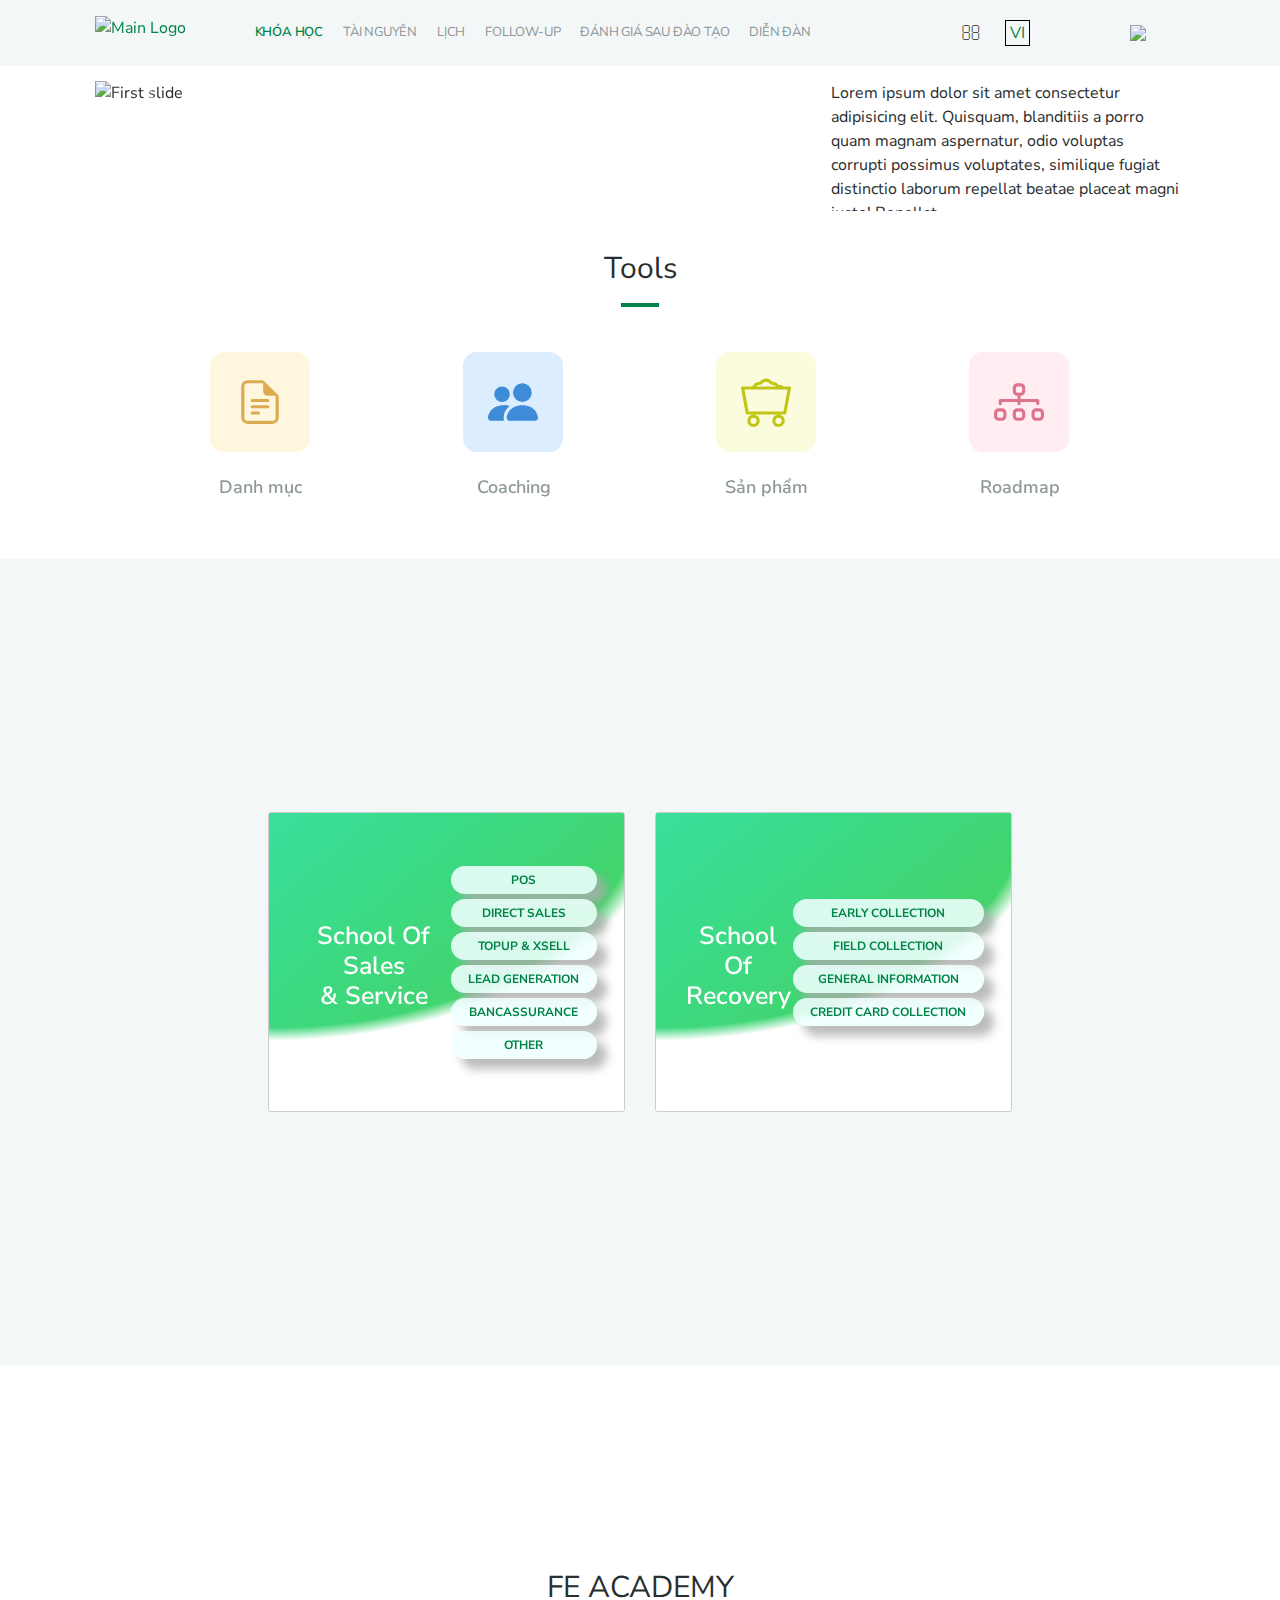
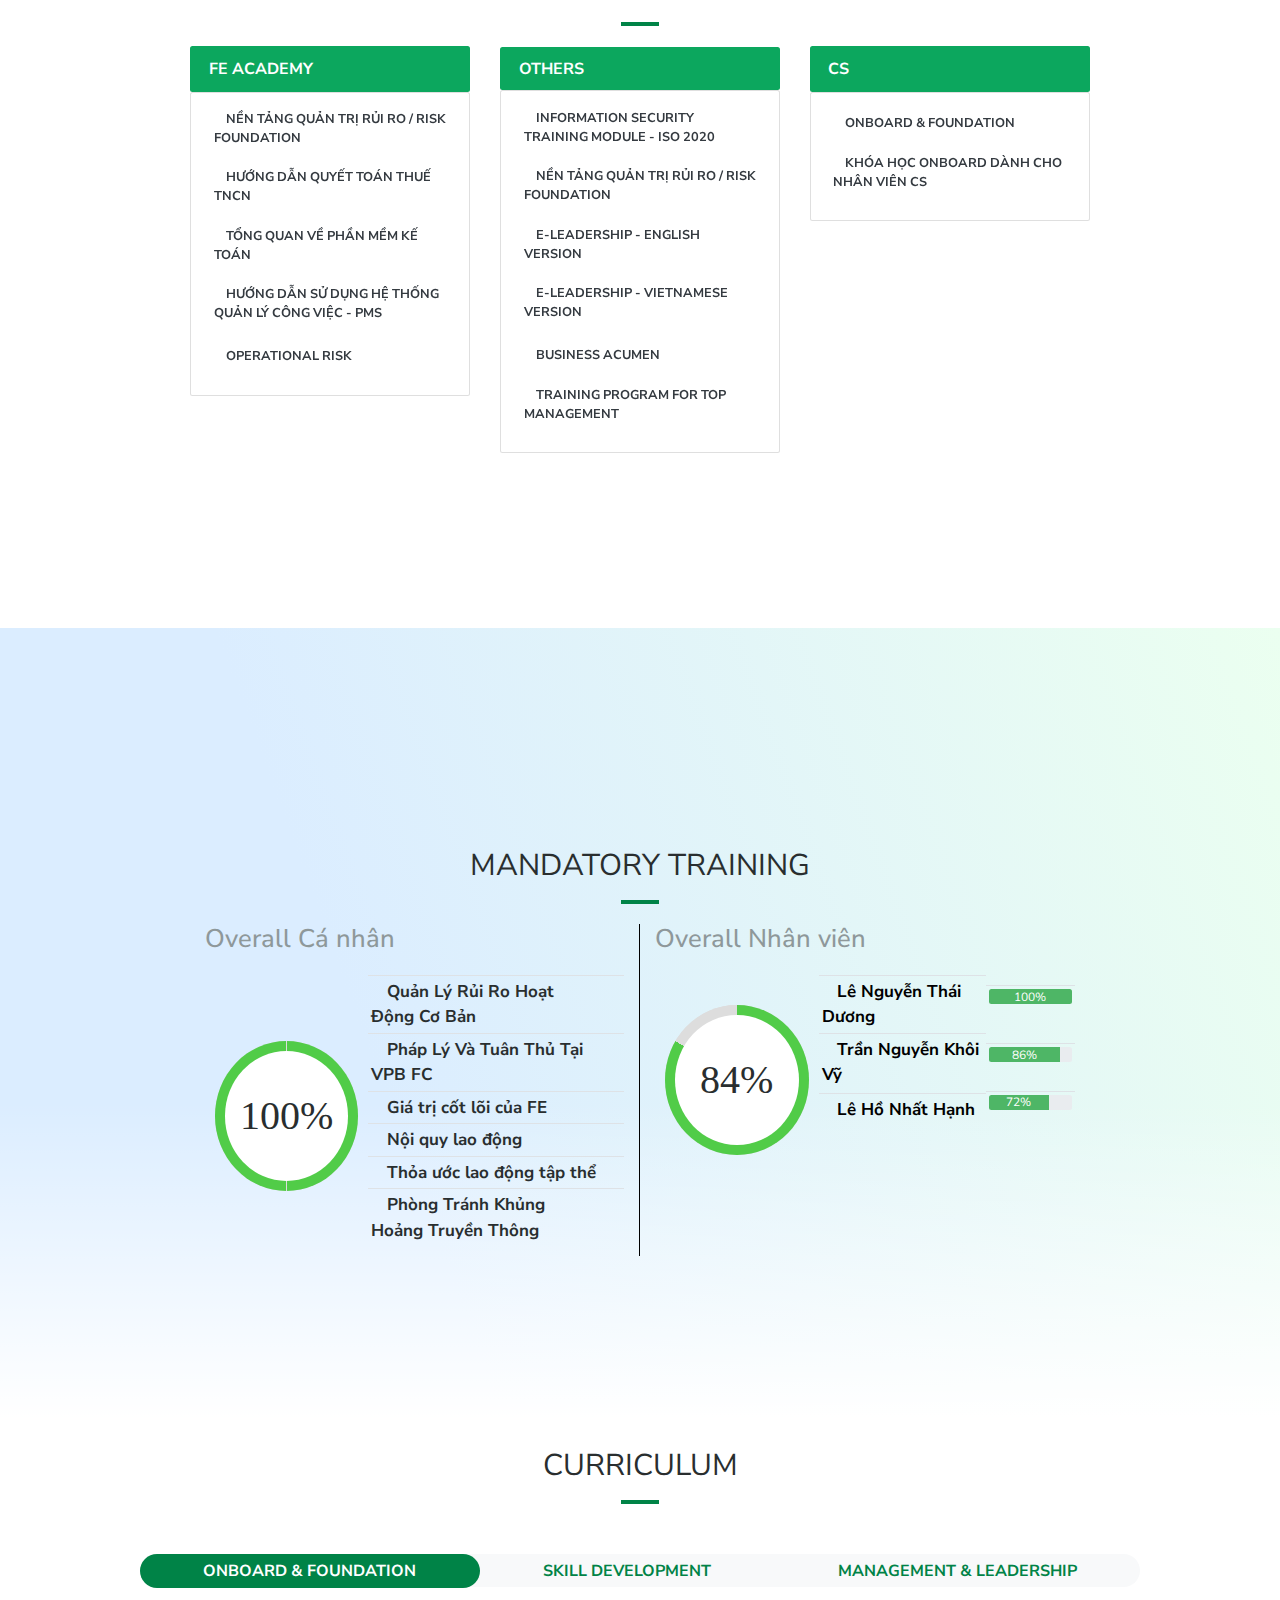
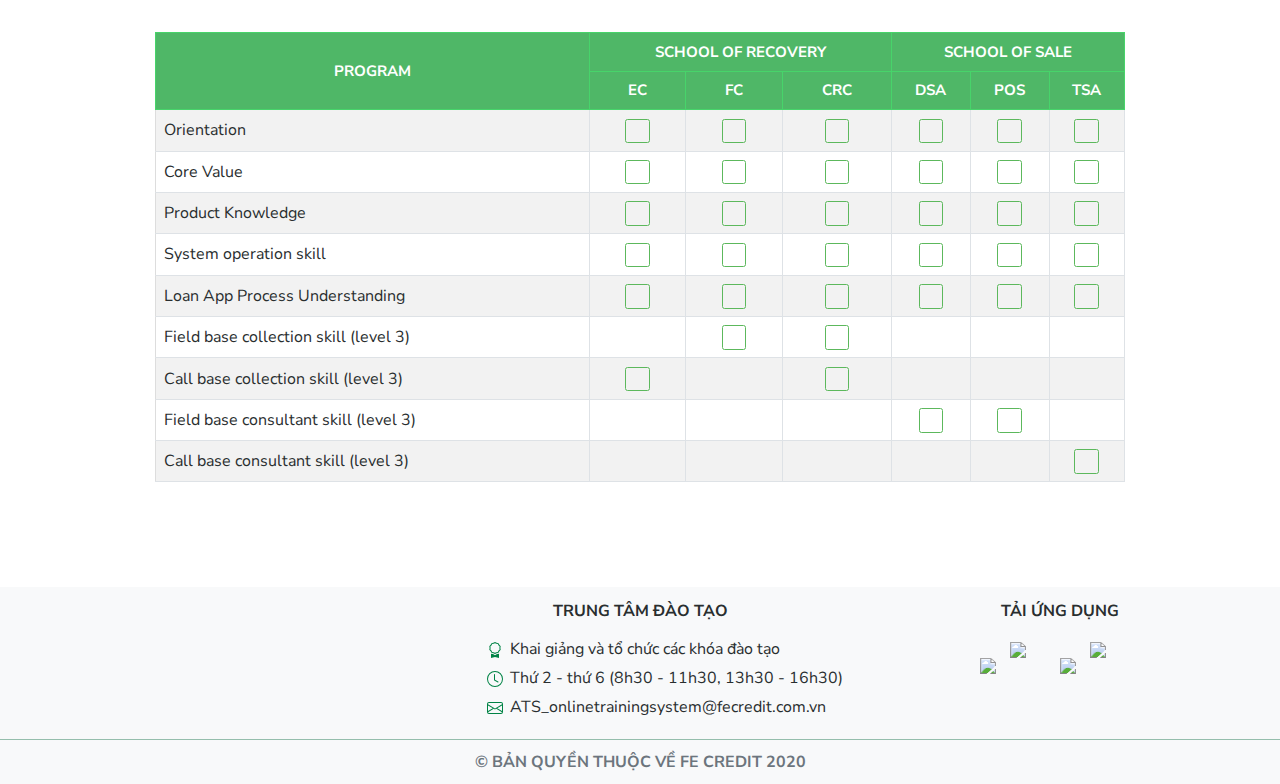
==== assets/version-two/index.html @ 11557d7a "add layout new" ====
<!DOCTYPE html>
<html lang="en">

<head>
    <meta charset="UTF-8">
    <meta name="viewport" content="width=device-width, initial-scale=1.0">
    <title>FE ATS</title>
    <!-- Bootstrap -->
    <link rel="stylesheet" href="https://stackpath.bootstrapcdn.com/bootstrap/4.5.2/css/bootstrap.min.css"
        integrity="sha384-JcKb8q3iqJ61gNV9KGb8thSsNjpSL0n8PARn9HuZOnIxN0hoP+VmmDGMN5t9UJ0Z" crossorigin="anonymous">
    <!-- Style CSS -->
    <link rel="stylesheet" href="./assets/style/all.min.css">
    <link rel="stylesheet" href="./assets/style/header.css">
    <link rel="stylesheet" href="./assets/style/slider.css">
    <link rel="stylesheet" href="./assets/style/tools.css">
    <link rel="stylesheet" href="./assets/style/school-of-sale-recovery.css">
    <link rel="stylesheet" href="./assets/style/fe-academy.css">
    <link rel="stylesheet" href="./assets/style/progress-chart.css">
    <link rel="stylesheet" href="./assets/style/mandatory.css">
    <link rel="stylesheet" href="./assets/style/curriculum.css">
    <link rel="stylesheet" href="./assets/style/footer.css">

    <link rel="stylesheet" href="./assets/style/hover-min.css">
    <style>
        @import url('https://fonts.googleapis.com/css2?family=Nunito+Sans&display=swap');
    </style>
</head>

<body>
    <!-- ↓ BLOCK HEADER ↓ -->
    <div class="header sticked">
        <div class="container">
            <!-- Logo -->
            <a href="#" class="header-logo main-logo">
                <img src="https://training.fecredit.com.vn/theme/image.php/atstwo/theme/1596021171/logo-vn"
                    alt="Main Logo">
            </a>
            <!-- Menu -->
            <ul class="header-menu navbar-primary" animation-type="fadeInUp" style="display: flex;">
                <li class="has-mega-menu">
                    <a class="active navbar-item" href="#">Khóa học</a>
                    <ul class="mega-menu list-unstyled" id="mege-sub-positon-one">
                        <li class="nav-item">
                            <a class="button-link " href="#">School of Sale</a>
                            <ul class="sub-menu">
                                <li><a class="button-link " href="#">POS</a></li>
                                <li><a class="button-link " href="#">DAS</a></li>
                                <li><a class="button-link " href="#">TSA</a></li>
                                <li><a class="button-link " href="#">3rd party</a></li>
                                <li><a class="button-link " href="#">other</a></li>
                            </ul>
                        </li>
                        <li class="nav-item">
                            <a class="button-link " href="#">School of Recovery</a>

                            <ul class="sub-menu">
                                <li><a class="button-link " href="#">early collection</a></li>
                                <li><a class="button-link " href="#">field collection</a></li>
                                <li><a class="button-link " href="#">creadot card collection</a></li>
                                <li><a class="button-link " href="#">late call collection</a></li>
                            </ul>
                        </li>
                        <li class="nav-item">
                            <a class="button-link " href="#">fe academy</a>

                            <ul class="sub-menu">
                                <li><a class="button-link " href="#">cs</a></li>
                            </ul>
                        </li>
                        <li class="nav-item">
                            <a class="button-link " href="#">Đào tạo bắt buộc</a>

                            <ul class="sub-menu">
                                <li><a class="button-link " href="#">chương trình hội nhập</a></li>
                                <li><a class="button-link " href="#">giá trị cốt lỗi</a></li>
                                <li><a class="button-link " href="#">risk</a></li>
                                <li><a class="button-link " href="#">legal</a></li>
                                <li><a class="button-link " href="#">đào tạo về nhận thức an toàn bảo mật thông tin</a>
                                </li>
                            </ul>
                        </li>
                        <li class="nav-item">
                            <a class="button-link " href="#">nhân sự</a>

                            <ul class="sub-menu">
                                <li><a class="button-link " href="#">PMS Tool</a></li>
                                <li><a class="button-link " href="#">hướng dẫn quyết toán thuế TNCN</a></li>
                            </ul>
                        </li>
                        <li class="nav-item"><a class="button-link " href="#">business acumen</a></li>
                        <li class="nav-item"><a class="button-link " href="#">trưởng văn phòng đại diện</a>
                        </li>

                    </ul>
                </li>
                <li class="has-mega-menu">
                    <a class="navbar-item" href="#">Tài nguyên</a>
                    <ul class="mega-menu" id="mege-sub-positon-two">
                        <li>fsdfsdf</li>
                        <li>dsahgfhfd</li>
                    </ul>
                </li>
                <li class="has-mega-menu">
                    <a class="navbar-item" href="#">Lịch</a>
                    <ul class="mega-menu" id="mege-sub-positon-three">
                        <li>fsdfsdf</li>
                        <li>dsahgfhfd</li>
                    </ul>
                </li>
                <li class="has-mega-menu">
                    <a class="navbar-item" href="#">Follow-up</a>
                    <ul class="mega-menu" id="mege-sub-positon-four">
                        <li>fsdfsdf</li>
                        <li>dsahgfhfd</li>
                    </ul>
                </li>
                <li class="has-mega-menu">
                    <a class="navbar-item" href="#">Đánh giá sau đào tạo</a>
                    <ul class="mega-menu" id="mege-sub-positon-five">
                        <li>fsdfsdf</li>
                        <li>dsahgfhfd</li>
                    </ul>
                </li>
                <li class="has-mega-menu">
                    <a class="navbar-item" href="#">Diễn đàn</a>
                    <ul class="mega-menu" id="mege-sub-positon-six">
                        <li>fsdfsdf</li>
                        <li>dsahgfhfd</li>
                    </ul>
                </li>
            </ul>
            <!-- Functions right -->
            <div class="header-function">
                <ul class="navbar-sticky">
                    <li class="dropdown">
                        <a href="#" class="dropbtn">
                            <!-- <i class="fad fa-bell"></i> -->
                            <i class="fal fa-bell icon-func"></i>
                        </a>
                        <div class="dropdown-content">
                            <a href="#">Link 1</a>
                            <a href="#">Link 2</a>
                            <a href="#">Link 3</a>
                        </div>
                    </li>
                    <li class="dropdown">
                        <a href="#" class="dropbtn">
                            <!-- <i class="fad fa-search"></i> -->
                            <i class="fal fa-search icon-func"></i>
                        </a>
                        <div class="dropdown-content">
                            <a href="#">Link 1</a>
                            <a href="#">Link 2</a>
                            <a href="#">Link 3</a>
                        </div>
                    </li>
                    <li>
                        <a href="#">
                            <!-- <i class="fad fa-globe-europe"></i> -->
                            <!-- <i class="fal fa-globe-europe icon-func"></i> -->
                            <div class="lang"><span>VI</span></div>
                        </a>
                    </li>
                    <li class="dropdown">
                        <a href="#" class="dropbtn">
                            <!-- <i class="fad fa-user-alt"></i> -->
                            <i class="fal fa-user icon-func"></i>
                        </a>
                        <div class="dropdown-content">
                            <a href="#">Link 1</a>
                            <a href="#">Link 2</a>
                            <a href="#">Link 3</a>
                        </div>
                    </li>
                </ul>
            </div>
            <!-- Logo TC -->
            <img id="logo-tc" src="https://training.fecredit.com.vn/theme/image.php/atstwo/theme/1596021171/logoTC_100"
                style="width:70px">
        </div>
    </div>
    <!-- ↑ BLOCK HEADER ↑ -->

    <!-- ↓ BLOCK SLIDER ↓ -->
    <section class="slider">
        <div class="container">
            <div class="nav-tab slider--tab slider--menu-collapse">
                <div class="nav-tab__content slider-tab-content">
                    <!-- Tab list-->
                    <div class="tab-pane animated active fadeInUp">
                        <div class="row">
                            <div class="col-lg-8 slider-wrap__left">
                                <div id="carouselExampleIndicators" class="carousel slide" data-ride="carousel">
                                    <!-- <ol class="carousel-indicators">
                                        <li data-target="#carouselExampleIndicators" data-slide-to="0" class="active">
                                        </li>
                                        <li data-target="#carouselExampleIndicators" data-slide-to="1"></li>
                                        <li data-target="#carouselExampleIndicators" data-slide-to="2"></li>
                                    </ol> -->
                                    <div class="carousel-inner">
                                        <div class="carousel-item active">
                                            <img class="d-block w-100"
                                                src="https://training.fecredit.com.vn/pluginfile.php/1/theme_atstwo/slide9image/1596021171/9-orientation.png"
                                                alt="First slide">
                                        </div>
                                        <div class="carousel-item">
                                            <img class="d-block w-100"
                                                src="https://training.fecredit.com.vn/pluginfile.php/1/theme_atstwo/slide7image/1596021171/Training-Catalog.jpg"
                                                alt="Second slide">
                                        </div>
                                        <div class="carousel-item">
                                            <img class="d-block w-100"
                                                src="https://training.fecredit.com.vn/pluginfile.php/1/theme_atstwo/slide1image/1596021171/Mandatory-Training.jpg"
                                                alt="Third slide">
                                        </div>
                                    </div>
                                    <a class="carousel-control-prev" href="#carouselExampleIndicators" role="button"
                                        data-slide="prev">
                                        <span class="carousel-control-prev-icon" aria-hidden="true"></span>
                                        <span class="sr-only">Previous</span>
                                    </a>
                                    <a class="carousel-control-next" href="#carouselExampleIndicators" role="button"
                                        data-slide="next">
                                        <span class="carousel-control-next-icon" aria-hidden="true"></span>
                                        <span class="sr-only">Next</span>
                                    </a>
                                </div>
                            </div>

                            <div class="col-lg-4 timeline-wrap__right">
                                <div class="timeline-wrap__right_content" id="scroll">
                                    <!-- Right timeline-->
                                    <p>Lorem ipsum dolor sit amet consectetur adipisicing elit. Quisquam, blanditiis a
                                        porro quam magnam aspernatur, odio voluptas corrupti possimus voluptates,
                                        similique fugiat distinctio laborum repellat beatae placeat magni iusto!
                                        Repellat.</p>
                                </div>
                            </div>
                        </div>
                    </div>
                </div>
            </div>
        </div>
    </section>
    <!-- ↑ BLOCK SLIDER ↑ -->

    <!-- ↓ BLOCK TOOLS ↓ -->
    <section class="tools">
        <div class="container">
            <div class="section-title">
                <h2>Tools</h2>
            </div>
            <div class="tools__content slick-initialized slick-slider">
                <div class="slick-track" style="opacity: 1; width: 100%; transform: translate3d(0px, 0px, 0px);">
                    <div class="slick-slide slick-current slick-active" data-slick-index="0" aria-hidden="false"
                        style="width: 138px;">
                        <div>
                            <div class="tools__content__option" style="width: 100%; display: inline-block;">
                                <a class="tools__content__option__item -light-brown" href="#" tabindex="0">
                                    <div id="catalog">
                                        <!-- <img class="lazy loaded"
                                            src="https://www.vpbank.com.vn/-/media/vpbank-latest/1retail/service-icon/retail-icon-2.png"
                                            width="100px" height="100px" data-was-processed="true"> -->

                                        <svg width="50px" height="50px" viewBox="0 0 16 16"
                                            class="bi bi-file-earmark-text" fill="#cb850cab"
                                            xmlns="http://www.w3.org/2000/svg">
                                            <path
                                                d="M4 1h5v1H4a1 1 0 0 0-1 1v10a1 1 0 0 0 1 1h8a1 1 0 0 0 1-1V6h1v7a2 2 0 0 1-2 2H4a2 2 0 0 1-2-2V3a2 2 0 0 1 2-2z" />
                                            <path d="M9 4.5V1l5 5h-3.5A1.5 1.5 0 0 1 9 4.5z" />
                                            <path fill-rule="evenodd"
                                                d="M5 11.5a.5.5 0 0 1 .5-.5h2a.5.5 0 0 1 0 1h-2a.5.5 0 0 1-.5-.5zm0-2a.5.5 0 0 1 .5-.5h5a.5.5 0 0 1 0 1h-5a.5.5 0 0 1-.5-.5zm0-2a.5.5 0 0 1 .5-.5h5a.5.5 0 0 1 0 1h-5a.5.5 0 0 1-.5-.5z" />
                                        </svg>
                                    </div>
                                    <h5>Danh mục</h5>
                                </a>
                            </div>
                        </div>
                    </div>

                    <div class="slick-slide slick-current slick-active" data-slick-index="0" aria-hidden="false"
                        style="width: 138px;">
                        <div>
                            <div class="tools__content__option" style="width: 100%; display: inline-block;">
                                <a class="tools__content__option__item -light-brown" href="#" tabindex="0">
                                    <div id="coaching">
                                        <!-- <img class="lazy loaded"
                                            src="https://www.vpbank.com.vn/-/media/vpbank-latest/1retail/service-icon/retail-icon-3.png"
                                            width="100px" height="100px" data-was-processed="true"> -->
                                        <svg width="50px" height="50px" viewBox="0 0 16 16" class="bi bi-people-fill"
                                            fill="#3e8bd7" xmlns="http://www.w3.org/2000/svg">
                                            <path fill-rule="evenodd"
                                                d="M7 14s-1 0-1-1 1-4 5-4 5 3 5 4-1 1-1 1H7zm4-6a3 3 0 1 0 0-6 3 3 0 0 0 0 6zm-5.784 6A2.238 2.238 0 0 1 5 13c0-1.355.68-2.75 1.936-3.72A6.325 6.325 0 0 0 5 9c-4 0-5 3-5 4s1 1 1 1h4.216zM4.5 8a2.5 2.5 0 1 0 0-5 2.5 2.5 0 0 0 0 5z" />
                                        </svg>
                                    </div>
                                    <h5>Coaching</h5>
                                </a>
                            </div>
                        </div>
                    </div>

                    <div class="slick-slide slick-current slick-active" data-slick-index="0" aria-hidden="false"
                        style="width: 138px;">
                        <div>
                            <div class="tools__content__option" style="width: 100%; display: inline-block;">
                                <a class="tools__content__option__item -light-brown" href="#" tabindex="0">
                                    <div id="product">
                                        <!-- <img class="lazy loaded"
                                            src="https://www.vpbank.com.vn/-/media/vpbank-latest/1retail/service-icon/retail-icon-4.png"
                                            width="100px" height="100px" data-was-processed="true"> -->
                                        <svg width="50px" height="50px" viewBox="0 0 16 16"
                                            class="bi bi-minecart-loaded" fill="#bfc614"
                                            xmlns="http://www.w3.org/2000/svg">
                                            <path fill-rule="evenodd"
                                                d="M4 15a1 1 0 1 0 0-2 1 1 0 0 0 0 2zm0 1a2 2 0 1 0 0-4 2 2 0 0 0 0 4zm8-1a1 1 0 1 0 0-2 1 1 0 0 0 0 2zm0 1a2 2 0 1 0 0-4 2 2 0 0 0 0 4zM.115 3.18A.5.5 0 0 1 .5 3h15a.5.5 0 0 1 .491.592l-1.5 8A.5.5 0 0 1 14 12H2a.5.5 0 0 1-.491-.408l-1.5-8a.5.5 0 0 1 .106-.411zm.987.82l1.313 7h11.17l1.313-7H1.102z" />
                                            <path fill-rule="evenodd"
                                                d="M6 1.5a2.498 2.498 0 0 1 4 0c.818 0 1.545.394 2 1 .67 0 1.28.265 1.729.694l-.692.722A1.493 1.493 0 0 0 12 3.5c-.314 0-.611-.15-.8-.4-.274-.365-.71-.6-1.2-.6-.314 0-.611-.15-.8-.4a1.497 1.497 0 0 0-2.4 0c-.189.25-.486.4-.8.4-.507 0-.955.251-1.228.638a2.65 2.65 0 0 1-.634.634 1.511 1.511 0 0 0-.263.236l-.75-.662a2.5 2.5 0 0 1 .437-.391 1.63 1.63 0 0 0 .393-.393A2.498 2.498 0 0 1 6 1.5z" />
                                        </svg>
                                    </div>
                                    <h5>Sản phẩm</h5>
                                </a>
                            </div>
                        </div>
                    </div>

                    <div class="slick-slide slick-current slick-active" data-slick-index="0" aria-hidden="false"
                        style="width: 138px;">
                        <div>
                            <div class="tools__content__option" style="width: 100%; display: inline-block;">
                                <a class="tools__content__option__item -light-brown" href="#" tabindex="0">
                                    <div id="roadmap">
                                        <!-- <img class="lazy loaded"
                                            src="https://www.vpbank.com.vn/-/media/vpbank-latest/1retail/service-icon/retail-icon-5.png"
                                            width="100px" height="100px" data-was-processed="true"> -->
                                        <svg width="50px" height="50px" viewBox="0 0 16 16" class="bi bi-diagram-3"
                                            fill="#dd748b" xmlns="http://www.w3.org/2000/svg">
                                            <path fill-rule="evenodd"
                                                d="M0 11.5A1.5 1.5 0 0 1 1.5 10h1A1.5 1.5 0 0 1 4 11.5v1A1.5 1.5 0 0 1 2.5 14h-1A1.5 1.5 0 0 1 0 12.5v-1zm1.5-.5a.5.5 0 0 0-.5.5v1a.5.5 0 0 0 .5.5h1a.5.5 0 0 0 .5-.5v-1a.5.5 0 0 0-.5-.5h-1zm4.5.5A1.5 1.5 0 0 1 7.5 10h1a1.5 1.5 0 0 1 1.5 1.5v1A1.5 1.5 0 0 1 8.5 14h-1A1.5 1.5 0 0 1 6 12.5v-1zm1.5-.5a.5.5 0 0 0-.5.5v1a.5.5 0 0 0 .5.5h1a.5.5 0 0 0 .5-.5v-1a.5.5 0 0 0-.5-.5h-1zm4.5.5a1.5 1.5 0 0 1 1.5-1.5h1a1.5 1.5 0 0 1 1.5 1.5v1a1.5 1.5 0 0 1-1.5 1.5h-1a1.5 1.5 0 0 1-1.5-1.5v-1zm1.5-.5a.5.5 0 0 0-.5.5v1a.5.5 0 0 0 .5.5h1a.5.5 0 0 0 .5-.5v-1a.5.5 0 0 0-.5-.5h-1zM6 3.5A1.5 1.5 0 0 1 7.5 2h1A1.5 1.5 0 0 1 10 3.5v1A1.5 1.5 0 0 1 8.5 6h-1A1.5 1.5 0 0 1 6 4.5v-1zM7.5 3a.5.5 0 0 0-.5.5v1a.5.5 0 0 0 .5.5h1a.5.5 0 0 0 .5-.5v-1a.5.5 0 0 0-.5-.5h-1z" />
                                            <path fill-rule="evenodd"
                                                d="M8 5a.5.5 0 0 1 .5.5V7H14a.5.5 0 0 1 .5.5v1a.5.5 0 0 1-1 0V8h-5v.5a.5.5 0 0 1-1 0V8h-5v.5a.5.5 0 0 1-1 0v-1A.5.5 0 0 1 2 7h5.5V5.5A.5.5 0 0 1 8 5z" />
                                        </svg>
                                    </div>
                                    <h5>Roadmap</h5>
                                </a>
                            </div>
                        </div>
                    </div>

                </div>
            </div>
        </div>
    </section>
    <!-- ↑ BLOCK TOOLS ↑ -->

    <!-- ↓ BLOCK SOS-SOR ↓ -->
    <section class="school">
        <div class="container">
            <div class="row card-deck" id="intro-step-8">
                <div class="card block-sources hvr-grow col col-12  materials mr-4" id="loaded-soss">
                    <div
                        class="card-body h-100 materials-item d-flex flex-row justify-content-around align-items-center">
                        <div class="content-title">
                            <h4 class="card-title text-center source-name">School Of Sales <br> &
                                Service</h4>
                        </div>
                        <div class="content-wrapper d-flex flex-column">
                            <span class="badge badge-pill badge-info mb-2 content-item">
                                <a href="#" class="nav-link hvr-skew-forward">POS</a>
                            </span>
                            <span class="badge badge-pill badge-info mb-2 content-item">
                                <a href="#" class="nav-link hvr-skew-forward">DIRECT SALES</a>
                            </span>
                            <span class="badge badge-pill badge-info mb-2 content-item">
                                <a href="#" class="nav-link hvr-skew-forward">TOPUP & XSELL</a>
                            </span>
                            <span class="badge badge-pill badge-info mb-2 content-item">
                                <a href="#" class="nav-link hvr-skew-forward">LEAD GENERATION</a>
                            </span>
                            <span class="badge badge-pill badge-info mb-2 content-item">
                                <a href="#" class="nav-link hvr-skew-forward">BANCASSURANCE</a>
                            </span>
                            <span class="badge badge-pill badge-info content-item">
                                <a href="#" class="nav-link hvr-skew-forward">OTHER</a>
                            </span>
                        </div>
                    </div>
                </div>
                <div class="card block-sources hvr-grow col col-12 materials" id="loaded-sor">
                    <div class="card-body  materials-item d-flex flex-row justify-content-around align-items-center">
                        <div class="content-title">
                            <h4 class="card-title text-center source-name">School Of Recovery</h4>
                        </div>

                        <div class="content-wrapper d-flex flex-column">
                            <span class="badge badge-pill badge-info mb-2 content-item">
                                <a href="#" class="nav-link hvr-skew-forward">EARLY COLLECTION</a>
                            </span>
                            <span class="badge badge-pill badge-info mb-2 content-item">
                                <a href="#" class="nav-link hvr-skew-forward">FIELD COLLECTION</a>
                            </span>
                            <span class="badge badge-pill badge-info mb-2 content-item">
                                <a href="#" class="nav-link hvr-skew-forward">GENERAL
                                    INFORMATION</a>
                            </span>
                            <span class="badge badge-pill badge-info content-item">
                                <a href="#" class="nav-link hvr-skew-forward">CREDIT CARD
                                    COLLECTION</a>
                            </span>

                        </div>
                    </div>
                </div>
            </div>
        </div>
    </section>
    <!-- ↑ BLOCK SOS-SOR ↑ -->

    <!-- ↓ BLOCK FE-ACADEMY ↓ -->
    <section class="fe-academy mt-5">
        <div class="container">
            <div class="section-title">
                <h2>FE ACADEMY</h2>
            </div>
            <div class="row justify-content-center align-items-baseline fe-academy mt-4" id="intro-step-9">
                <div class="col-lg-4">
                    <a data-toggle="collapse" href="#collapseExample1" role="button" aria-expanded="true"
                        aria-controls="collapseExample1" class="btn btn-block py-2  with-chevron btn-menuOne">
                        <p class="d-flex align-items-center justify-content-between mb-0 px-3 py-2"><strong
                                class="text-uppercase text-white">FE ACADEMY</strong><i
                                class="fa fa-angle-down text-white"></i></p>
                    </a>
                    <div id="collapseExample1" class="collapse  show">
                        <div class="card">
                            <div class="card-body">
                                <div class="nav flex-column nav-pills nav-pills-custom" id="v-early-tab" role="tablist"
                                    aria-orientation="vertical">
                                    <a class="nav-link mb-3  " id="v-pills-early-tab" data-toggle="pill"
                                        href="#v-pills-early" role="tab" aria-controls="v-pills-early"
                                        aria-selected="true">
                                        <span
                                            class="font-weight-bold small text-uppercase sub-item hvr-grow text-dark"><i
                                                class="fa fa-book mr-1"></i>Nền tảng Quản trị Rủi Ro / Risk
                                            foundation</span>
                                    </a>

                                    <a class="nav-link mb-3 " id="v-pills-field-tab" data-toggle="pill"
                                        href="#v-pills-field" role="tab" aria-controls="v-pills-field"
                                        aria-selected="false">
                                        <span
                                            class="font-weight-bold small text-uppercase sub-item hvr-grow text-dark"><i
                                                class="fa fa-book mr-1"></i>Hướng
                                            dẫn quyết
                                            toán thuế
                                            TNCN</span>
                                    </a>

                                    <a class="nav-link mb-3 " id="v-pills-credit-card-tab" data-toggle="pill"
                                        href="#v-pills-credit-card" role="tab" aria-controls="v-pills-credit-card"
                                        aria-selected="false">
                                        <span
                                            class="font-weight-bold small text-uppercase sub-item hvr-grow text-dark"><i
                                                class="fa fa-book mr-1"></i>Tổng
                                            Quan Về
                                            Phần Mềm Kế
                                            Toán</span>
                                    </a>

                                    <a class="nav-link mb-3 " id="v-pills-field-tab" data-toggle="pill"
                                        href="#v-pills-field" role="tab" aria-controls="v-pills-field"
                                        aria-selected="false">
                                        <span
                                            class="font-weight-bold small text-uppercase sub-item hvr-grow text-dark"><i
                                                class="fa fa-book mr-1"></i>HƯỚNG
                                            DẪN SỬ
                                            DỤNG HỆ THỐNG
                                            QUẢN LÝ CÔNG VIỆC - PMS</span>
                                    </a>

                                    <a class="nav-link mb-3 " id="v-pills-credit-card-tab" data-toggle="pill"
                                        href="#v-pills-credit-card" role="tab" aria-controls="v-pills-credit-card"
                                        aria-selected="false">
                                        <span
                                            class="font-weight-bold small text-uppercase sub-item hvr-grow text-dark"><i
                                                class="fa fa-book mr-1"></i>Operational
                                            Risk</span>
                                    </a>

                                </div>
                            </div>
                        </div>
                    </div>
                </div>

                <div class="col-lg-4">
                    <a data-toggle="collapse" href="#collapseExample3" role="button" aria-expanded="true"
                        aria-controls="collapseExample3" class="btn btn-block p2-3  with-chevron btn-menuThree">
                        <p class="d-flex align-items-center justify-content-between mb-0 px-3 py-2"><strong
                                class="text-uppercase text-white">Others</strong><i
                                class="fa fa-angle-down text-white"></i></p>
                    </a>
                    <div id="collapseExample3" class="collapse  show">
                        <div class="card">
                            <div class="card-body">
                                <div class="nav flex-column nav-pills nav-pills-custom" id="v-early-tab" role="tablist"
                                    aria-orientation="vertical">
                                    <a class="nav-link mb-3  " id="v-pills-early-tab" data-toggle="pill"
                                        href="#v-pills-early" role="tab" aria-controls="v-pills-early"
                                        aria-selected="true">
                                        <span
                                            class="font-weight-bold small text-uppercase sub-item hvr-grow text-dark"><i
                                                class="fa fa-book mr-1"></i>Information
                                            Security
                                            Training
                                            Module - ISO 2020</span>
                                    </a>

                                    <a class="nav-link mb-3 " id="v-pills-field-tab" data-toggle="pill"
                                        href="#v-pills-field" role="tab" aria-controls="v-pills-field"
                                        aria-selected="false">
                                        <span
                                            class="font-weight-bold small text-uppercase sub-item hvr-grow text-dark"><i
                                                class="fa fa-book mr-1"></i>Nền
                                            tảng Quản
                                            trị Rủi Ro /
                                            Risk
                                            foundation</span>
                                    </a>
                                    <a class="nav-link mb-3  " id="v-pills-early-tab" data-toggle="pill"
                                        href="#v-pills-early" role="tab" aria-controls="v-pills-early"
                                        aria-selected="true">
                                        <span
                                            class="font-weight-bold small text-uppercase sub-item hvr-grow text-dark"><i
                                                class="fa fa-book mr-1"></i>E-leadership
                                            -
                                            English
                                            version</span>
                                    </a>

                                    <a class="nav-link mb-3 " id="v-pills-field-tab" data-toggle="pill"
                                        href="#v-pills-field" role="tab" aria-controls="v-pills-field"
                                        aria-selected="false">
                                        <span
                                            class="font-weight-bold small text-uppercase sub-item hvr-grow text-dark"><i
                                                class="fa fa-book mr-1"></i>E-leadership
                                            -
                                            Vietnamese
                                            version</span>
                                    </a>
                                    <a class="nav-link mb-3  " id="v-pills-early-tab" data-toggle="pill"
                                        href="#v-pills-early" role="tab" aria-controls="v-pills-early"
                                        aria-selected="true">
                                        <span
                                            class="font-weight-bold small text-uppercase sub-item hvr-grow text-dark"><i
                                                class="fa fa-book mr-1"></i>Business
                                            Acumen</span>
                                    </a>

                                    <a class="nav-link mb-3 " id="v-pills-field-tab" data-toggle="pill"
                                        href="#v-pills-field" role="tab" aria-controls="v-pills-field"
                                        aria-selected="false">
                                        <span
                                            class="font-weight-bold small text-uppercase sub-item hvr-grow text-dark"><i
                                                class="fa fa-book mr-1"></i>Training
                                            Program
                                            For Top
                                            Management</span>
                                    </a>
                                </div>
                            </div>
                        </div>
                    </div>
                </div>

                <div class="col-lg-4">
                    <button data-toggle="collapse" data-target="#collapseExample2" role="button" aria-expanded="true"
                        aria-controls="collapseExample2" class="btn btn-block py-2  with-chevron btn-menuTwo">
                        <p class="d-flex align-items-center justify-content-between mb-0 px-3 py-2"><strong
                                class="text-uppercase text-white">CS</strong><i class="fa fa-angle-down text-white"></i>
                        </p>
                    </button>
                    <div id="collapseExample2" class="collapse  show">
                        <div class="card">
                            <div class="card-body">
                                <div class="nav flex-column nav-pills nav-pills-custom" id="v-early-tab" role="tablist"
                                    aria-orientation="vertical">
                                    <a class="nav-link mb-3  " id="v-pills-early-tab" data-toggle="pill"
                                        href="#v-pills-early" role="tab" aria-controls="v-pills-early"
                                        aria-selected="true">
                                        <span
                                            class="font-weight-bold small text-uppercase sub-item hvr-grow text-dark"><i
                                                class="fa fa-book mr-1"></i>Onboard
                                            &
                                            Foundation</span>
                                    </a>

                                    <a class="nav-link mb-3 " id="v-pills-field-tab" data-toggle="pill"
                                        href="#v-pills-field" role="tab" aria-controls="v-pills-field"
                                        aria-selected="false">
                                        <span
                                            class="font-weight-bold small text-uppercase sub-item hvr-grow text-dark"><i
                                                class="fa fa-book mr-1"></i>Khóa
                                            học Onboard
                                            dành cho
                                            nhân
                                            viên CS</span>
                                    </a>
                                </div>
                            </div>
                        </div>
                    </div>
                </div>


            </div>
        </div>
    </section>
    <!-- ↑ BLOCK FE-ACADEMY ↑ -->

    <!-- ↓ BLOCK MANDATORY ↓ -->
    <section class="mandatory">
        <div class="container mt-5">
            <div class="section-title">
                <h2>MANDATORY TRAINING</h2>
            </div>
            <div class="row card-group">
                <div class="col col-xl-6 col-lg-6 col-md-12 col-sm-12 mandatory text-center chart-mine"
                    id="intro-step-10">
                    <div class="page-header">
                        <h4>Overall Cá nhân</h4>
                    </div>
                    <div
                        class="wrap-content-mandatory d-flex justify-content-center align-items-center flex-row table-responsive mt-4">
                        <div class="progress-circle" data-progress="100"></div>

                        <table class="table table-hover table-sm">
                            <tbody>
                                <tr>
                                    <th scope="row" class="text-left"><i class="fa fa-book mr-1"></i>Quản Lý
                                        Rủi
                                        Ro Hoạt
                                        Động Cơ Bản</th>
                                    <td><i class="fa fa-check-circle ml-1"></i></td>
                                </tr>
                                <tr>
                                    <th scope="row" class="text-left"><i class="fa fa-book mr-1"></i>Pháp Lý
                                        Và
                                        Tuân Thủ
                                        Tại VPB FC</th>
                                    <td><i class="fa fa-check-circle ml-1"></i></td>
                                </tr>
                                <tr>
                                    <th scope="row" class="text-left"><i class="fa fa-book mr-1"></i>Giá trị
                                        cốt
                                        lõi của
                                        FE</th>
                                    <td><i class="fa fa-check-circle ml-1"></i></td>
                                </tr>
                                <tr>
                                    <th scope="row" class="text-left"><i class="fa fa-book mr-1"></i>Nội quy
                                        lao
                                        động</th>
                                    <td><i class="fa fa-check-circle ml-1"></i></td>
                                </tr>
                                <tr>
                                    <th scope="row" class="text-left"><i class="fa fa-book mr-1"></i>Thỏa
                                        ước
                                        lao động tập
                                        thể</th>
                                    <td><i class="fa fa-check-circle ml-1"></i></td>
                                </tr>
                                <tr>
                                    <th scope="row" class="text-left"><i class="fa fa-book mr-1"></i>Phòng
                                        Tránh
                                        Khủng
                                        Hoảng Truyền Thông</th>
                                    <td><i class="fa fa-check-circle ml-1"></i></td>
                                </tr>
                            </tbody>
                        </table>
                    </div>
                </div>

                <div class="col col-xl-6 col-lg-6 col-md-12 col-sm-12 mandatory text-center chart-empl"
                    id="intro-step-11">
                    <div class="page-header">
                        <h4>Overall Nhân viên</h4>
                    </div>
                    <div
                        class="wrap-content-mandatory d-flex justify-content-center align-items-center flex-row table-responsive mt-4">
                        <div class="progress-circle" data-progress="84"></div>
                        <table class="table table-hover table-sm table-fixed">
                            <tbody>
                                <tr class="d-flex align-items-center justify-content-center">
                                    <th scope="row" class="text-left w-75">
                                        <a onclick="detailMandatory(this.id)" id="1" class="empl-link">
                                            <i class="fa fa-user mr-1"></i>Lê Nguyễn Thái Dương
                                        </a>
                                    </th>
                                    <td class="w-40">
                                        <div class="progress">
                                            <div class="progress-bar" role="progressbar" style="width: 100%;"
                                                aria-valuenow="100" aria-valuemin="0" aria-valuemax="100">100%
                                            </div>
                                        </div>
                                    </td>
                                </tr>

                                <tr class="d-flex align-items-center justify-content-center">
                                    <th scope="row" class="text-left w-75">
                                        <a onclick="detailMandatory(this.id)" id="2" class="empl-link">
                                            <i class="fa fa-user mr-1"></i>Trần Nguyễn Khôi Vỹ
                                        </a>
                                    </th>
                                    <td class="w-40">
                                        <div class="progress">
                                            <div class="progress-bar" role="progressbar" style="width: 86%;"
                                                aria-valuenow="86" aria-valuemin="0" aria-valuemax="100">86%
                                            </div>
                                        </div>
                                    </td>
                                </tr>

                                <tr class="d-flex align-items-center justify-content-center">
                                    <th scope="row" class="text-left w-75">
                                        <a onclick="detailMandatory(this.id)" id="3" class="empl-link">
                                            <i class="fa fa-user mr-1"></i>Lê Hồ Nhất Hạnh
                                        </a>
                                    </th>
                                    <td class="w-40">
                                        <div class="progress">
                                            <div class="progress-bar" role="progressbar" style="width: 72%;"
                                                aria-valuenow="72" aria-valuemin="0" aria-valuemax="100">72%
                                            </div>
                                        </div>
                                    </td>
                                </tr>

                            </tbody>
                        </table>
                    </div>
                </div>

                <div class="col col-xl-6 col-lg-6 col-md-12 col-sm-12 mandatory text-center detail-empl"
                    id="user_id_01">
                    <div class="page-header">
                        <h4>Lê Nguyễn Thái Dương</h4>
                        <i class="fa fa-times" onclick="back()"></i>
                    </div>
                    <div
                        class="wrap-content-mandatory d-flex justify-content-center align-items-center flex-row table-responsive mt-4">
                        <div class="progress-circle" data-progress="100"></div>
                        <table class="table table-hover table-sm">
                            <tbody>
                                <tr>
                                    <th scope="row" class="text-left">
                                        <i class="fa fa-book mr-1"></i>Quản Lý Rủi Ro Hoạt Động Cơ Bản
                                    </th>
                                    <td>
                                        <i class="fa fa-check-circle ml-1"></i>
                                    </td>
                                </tr>
                                <tr>
                                    <th scope="row" class="text-left">
                                        <i class="fa fa-book mr-1"></i>Pháp Lý Và Tuân Thủ Tại VPB FC
                                    </th>
                                    <td>
                                        <i class="fa fa-check-circle ml-1"></i>
                                    </td>
                                </tr>
                                <tr>
                                    <th scope="row" class="text-left">
                                        <i class="fa fa-book mr-1"></i>Giá trị cốt lõi của FE
                                    </th>
                                    <td>
                                        <i class="fa fa-check-circle ml-1"></i>
                                    </td>
                                </tr>
                                <tr>
                                    <th scope="row" class="text-left">
                                        <i class="fa fa-book mr-1"></i>Nội quy lao động
                                    </th>
                                    <td>
                                        <i class="fa fa-check-circle ml-1"></i>
                                    </td>
                                </tr>
                                <tr>
                                    <th scope="row" class="text-left">
                                        <i class="fa fa-book mr-1"></i>Thỏa ước lao động tập thể
                                    </th>
                                    <td>
                                        <i class="fa fa-check-circle ml-1"></i>
                                    </td>
                                </tr>
                                <tr>
                                    <th scope="row" class="text-left">
                                        <i class="fa fa-book mr-1"></i>Phòng Tránh Khủng Hoảng Truyền Thông
                                    </th>
                                    <td>
                                        <i class="fa fa-check-circle ml-1"></i>
                                    </td>
                                </tr>
                            </tbody>
                        </table>
                    </div>
                </div>

                <div class="col col-xl-6 col-lg-6 col-md-12 col-sm-12 mandatory text-center detail-empl"
                    id="user_id_02">
                    <div class="page-header">
                        <h4>Trần Nguyễn Khôi Vỹ</h4>
                        <i class="fa fa-times" onclick="back()"></i>
                    </div>
                    <div
                        class="wrap-content-mandatory d-flex justify-content-center align-items-center flex-row table-responsive mt-4">
                        <div class="progress-circle" data-progress="86"></div>
                        <table class="table table-hover table-sm">
                            <tbody>
                                <tr>
                                    <th scope="row" class="text-left">
                                        <i class="fa fa-book mr-1"></i>Quản Lý Rủi Ro Hoạt Động Cơ Bản
                                    </th>
                                    <td>
                                        <i class="fa fa-check-circle ml-1"></i>
                                    </td>
                                </tr>
                                <tr>
                                    <th scope="row" class="text-left">
                                        <i class="fa fa-book mr-1"></i>Pháp Lý Và Tuân Thủ Tại VPB FC
                                    </th>
                                    <td>
                                        <i class="fa fa-check-circle ml-1"></i>
                                    </td>
                                </tr>
                                <tr>
                                    <th scope="row" class="text-left">
                                        <i class="fa fa-book mr-1"></i>Giá trị cốt lõi của FE
                                    </th>
                                    <td>
                                        <i class="fa fa-check-circle ml-1"></i>
                                    </td>
                                </tr>
                                <tr>
                                    <th scope="row" class="text-left">
                                        <i class="fa fa-book mr-1"></i>Nội quy lao động
                                    </th>
                                    <td>
                                        <i class="fa fa-check-circle ml-1"></i>
                                    </td>
                                </tr>
                                <tr>
                                    <th scope="row" class="text-left">
                                        <i class="fa fa-book mr-1"></i>Thỏa ước lao động tập thể
                                    </th>
                                    <td>
                                        <i class="fa fa-check-circle ml-1"></i>
                                    </td>
                                </tr>
                                <tr>
                                    <th scope="row" class="text-left">
                                        <i class="fa fa-book mr-1"></i>Phòng Tránh Khủng Hoảng Truyền Thông
                                    </th>
                                    <td>
                                        <i class="fa fa-check-circle ml-1"></i>
                                    </td>
                                </tr>
                            </tbody>
                        </table>
                    </div>
                </div>

                <div class="col col-xl-6 col-lg-6 col-md-12 col-sm-12 mandatory text-center detail-empl"
                    id="user_id_03">
                    <div class="page-header">
                        <h4>Lê Hồ Nhất Hạnh</h4>
                        <i class="fa fa-times" onclick="back()"></i>
                    </div>
                    <div
                        class="wrap-content-mandatory d-flex justify-content-center align-items-center flex-row table-responsive mt-4">
                        <div class="progress-circle" data-progress="72"></div>
                        <table class="table table-hover table-sm">
                            <tbody>
                                <tr>
                                    <th scope="row" class="text-left">
                                        <i class="fa fa-book mr-1"></i>Quản Lý Rủi Ro Hoạt Động Cơ Bản
                                    </th>
                                    <td>
                                        <i class="fa fa-check-circle ml-1"></i>
                                    </td>
                                </tr>
                                <tr>
                                    <th scope="row" class="text-left">
                                        <i class="fa fa-book mr-1"></i>Pháp Lý Và Tuân Thủ Tại VPB FC
                                    </th>
                                    <td>
                                        <i class="fa fa-check-circle ml-1"></i>
                                    </td>
                                </tr>
                                <tr>
                                    <th scope="row" class="text-left">
                                        <i class="fa fa-book mr-1"></i>Giá trị cốt lõi của FE
                                    </th>
                                    <td>
                                        <i class="fa fa-check-circle ml-1"></i>
                                    </td>
                                </tr>
                                <tr>
                                    <th scope="row" class="text-left">
                                        <i class="fa fa-book mr-1"></i>Nội quy lao động
                                    </th>
                                    <td>
                                        <i class="fa fa-check-circle ml-1"></i>
                                    </td>
                                </tr>
                                <tr>
                                    <th scope="row" class="text-left">
                                        <i class="fa fa-book mr-1"></i>Thỏa ước lao động tập thể
                                    </th>
                                    <td>
                                        <i class="fa fa-check-circle ml-1"></i>
                                    </td>
                                </tr>
                                <tr>
                                    <th scope="row" class="text-left">
                                        <i class="fa fa-book mr-1"></i>Phòng Tránh Khủng Hoảng Truyền Thông
                                    </th>
                                    <td>
                                        <i class="fa fa-check-circle ml-1"></i>
                                    </td>
                                </tr>
                            </tbody>
                        </table>
                    </div>
                </div>
            </div>
        </div>
    </section>
    <!-- ↑ BLOCK MANDATORY ↑ -->

    <!-- ↓ BLOCK CURRICULUM ↓ -->
    <section class="container curriculum table-responsive mt-5 mb-2">
        <div class="section-title">
            <h2>CURRICULUM</h2>
        </div>
        <div class="container">
            <div class="p-5 bg-white rounded mb-5">
                <!-- Rounded tabs -->
                <ul id="myTab" role="tablist"
                    class="nav nav-tabs nav-pills flex-column flex-sm-row text-center bg-light border-0 rounded-nav">
                    <li class="nav-item flex-sm-fill">
                        <a id="onboard-tab" data-toggle="tab" href="#onboard" role="tab" aria-controls="onboard"
                            aria-selected="true"
                            class="nav-link border-0 text-uppercase font-weight-bold active">ONBOARD & FOUNDATION</a>
                    </li>
                    <li class="nav-item flex-sm-fill">
                        <a id="skill-tab" data-toggle="tab" href="#skill" role="tab" aria-controls="skill"
                            aria-selected="false" class="nav-link border-0 text-uppercase font-weight-bold">SKILL
                            DEVELOPMENT</a>
                    </li>
                    <li class="nav-item flex-sm-fill">
                        <a id="management-tab" data-toggle="tab" href="#management" role="tab" aria-controls="management"
                            aria-selected="false" class="nav-link border-0 text-uppercase font-weight-bold">MANAGEMENT &
                            LEADERSHIP</a>
                    </li>
                </ul>
                <div id="myTabContent" class="tab-content">
                    <div id="onboard" role="tabpanel" aria-labelledby="onboard-tab"
                        class="tab-pane fade px-4 py-5 show active">
                        <table
                            class="table table-bordered table-striped table-hover col col-xl-12 col-lg-12 col-md-12 col-sm-12 generaltable mt-4"
                            id="yui_3_17_2_1_1596430403574_31">
                            <thead id="yui_3_17_2_1_1596430403574_39" class="text-white">
                                <tr id="yui_3_17_2_1_1596430403574_38">
                                    <th rowspan="2" id="yui_3_17_2_1_1596430403574_37" class="align-middle">PROGRAM
                                    </th>
                                    <th colspan="3">SCHOOL OF RECOVERY</th>
                                    <th colspan="3">SCHOOL OF SALE</th>
                                </tr>
                                <tr>
                                    <th>EC</th>
                                    <th>FC</th>
                                    <th>CRC</th>
                                    <th>DSA</th>
                                    <th>POS</th>
                                    <th>TSA</th>
                                </tr>
                            </thead>
                            <thead></thead>
                            <tr class="topic-3">
                                <td class="program">Orientation</td>
                                <td>
                                    <a href="/course/view.php?id=4476" class="btn btn-outline-success btn-outline">
                                        <i class="fa fa-arrow-right" aria-hidden="true"></i>
                                    </a>
                                    <a href="#" class="btn-rate">
                                        <i class="fa fa-star"></i>
                                    </a>
                                    <a href="#" class="btn-report">
                                        <i class="fa fa-bar-chart"></i>
                                    </a>
                                </td>
                                <td>
                                    <a href="/course/view.php?id=4479" class="btn btn-outline-success btn-outline">
                                        <i class="fa fa-arrow-right" aria-hidden="true"></i>
                                    </a>
                                    <a href="#" class="btn-rate">
                                        <i class="fa fa-star"></i>
                                    </a>
                                    <a href="#" class="btn-report">
                                        <i class="fa fa-bar-chart"></i>
                                    </a>
                                </td>
                                <td>
                                    <a href="/course/view.php?id=4482" class="btn btn-outline-success btn-outline">
                                        <i class="fa fa-arrow-right" aria-hidden="true"></i>
                                    </a>
                                    <a href="#" class="btn-rate">
                                        <i class="fa fa-star"></i>
                                    </a>
                                    <a href="#" class="btn-report">
                                        <i class="fa fa-bar-chart"></i>
                                    </a>
                                </td>
                                <td>
                                    <a href="/course/view.php?id=4471" class="btn btn-outline-success btn-outline">
                                        <i class="fa fa-arrow-right" aria-hidden="true"></i>
                                    </a>
                                    <a href="#" class="btn-rate">
                                        <i class="fa fa-star"></i>
                                    </a>
                                    <a href="#" class="btn-report">
                                        <i class="fa fa-bar-chart"></i>
                                    </a>
                                </td>
                                <td>
                                    <a href="/course/view.php?id=4468" class="btn btn-outline-success btn-outline">
                                        <i class="fa fa-arrow-right" aria-hidden="true"></i>
                                    </a>
                                    <a href="#" class="btn-rate">
                                        <i class="fa fa-star"></i>
                                    </a>
                                    <a href="#" class="btn-report">
                                        <i class="fa fa-bar-chart"></i>
                                    </a>
                                </td>
                                <td>
                                    <a href="/course/view.php?id=4431" class="btn btn-outline-success btn-outline">
                                        <i class="fa fa-arrow-right" aria-hidden="true"></i>
                                    </a>
                                    <a href="#" class="btn-rate">
                                        <i class="fa fa-star"></i>
                                    </a>
                                    <a href="#" class="btn-report">
                                        <i class="fa fa-bar-chart"></i>
                                    </a>
                                </td>
                            </tr>
                            <tr class="topic-3">
                                <td class="program">Core Value</td>
                                <td>
                                    <a href="/course/view.php?id=4476" class="btn btn-outline-success btn-outline">
                                        <i class="fa fa-arrow-right" aria-hidden="true"></i>
                                    </a>
                                    <a href="#" class="btn-rate">
                                        <i class="fa fa-star"></i>
                                    </a>
                                    <a href="#" class="btn-report">
                                        <i class="fa fa-bar-chart"></i>
                                    </a>
                                </td>
                                <td>
                                    <a href="/course/view.php?id=4479" class="btn btn-outline-success btn-outline">
                                        <i class="fa fa-arrow-right" aria-hidden="true"></i>
                                    </a>
                                    <a href="#" class="btn-rate">
                                        <i class="fa fa-star"></i>
                                    </a>
                                    <a href="#" class="btn-report">
                                        <i class="fa fa-bar-chart"></i>
                                    </a>
                                </td>
                                <td>
                                    <a href="/course/view.php?id=4482" class="btn btn-outline-success btn-outline">
                                        <i class="fa fa-arrow-right" aria-hidden="true"></i>
                                    </a>
                                    <a href="#" class="btn-rate">
                                        <i class="fa fa-star"></i>
                                    </a>
                                    <a href="#" class="btn-report">
                                        <i class="fa fa-bar-chart"></i>
                                    </a>
                                </td>
                                <td>
                                    <a href="/course/view.php?id=4471" class="btn btn-outline-success btn-outline">
                                        <i class="fa fa-arrow-right" aria-hidden="true"></i>
                                    </a>
                                    <a href="#" class="btn-rate">
                                        <i class="fa fa-star"></i>
                                    </a>
                                    <a href="#" class="btn-report">
                                        <i class="fa fa-bar-chart"></i>
                                    </a>
                                </td>
                                <td>
                                    <a href="/course/view.php?id=4468" class="btn btn-outline-success btn-outline">
                                        <i class="fa fa-arrow-right" aria-hidden="true"></i>
                                    </a>
                                    <a href="#" class="btn-rate">
                                        <i class="fa fa-star"></i>
                                    </a>
                                    <a href="#" class="btn-report">
                                        <i class="fa fa-bar-chart"></i>
                                    </a>
                                </td>
                                <td>
                                    <a href="/course/view.php?id=4431" class="btn btn-outline-success btn-outline">
                                        <i class="fa fa-arrow-right" aria-hidden="true"></i>
                                    </a>
                                    <a href="#" class="btn-rate">
                                        <i class="fa fa-star"></i>
                                    </a>
                                    <a href="#" class="btn-report">
                                        <i class="fa fa-bar-chart"></i>
                                    </a>
                                </td>
                            </tr>
                            <tr class="topic-3">
                                <td class="program">Product Knowledge</td>
                                <td>
                                    <a href="/course/view.php?id=4476" class="btn btn-outline-success btn-outline">
                                        <i class="fa fa-arrow-right" aria-hidden="true"></i>
                                    </a>
                                    <a href="#" class="btn-rate">
                                        <i class="fa fa-star"></i>
                                    </a>
                                    <a href="#" class="btn-report">
                                        <i class="fa fa-bar-chart"></i>
                                    </a>
                                </td>
                                <td>
                                    <a href="/course/view.php?id=4479" class="btn btn-outline-success btn-outline">
                                        <i class="fa fa-arrow-right" aria-hidden="true"></i>
                                    </a>
                                    <a href="#" class="btn-rate">
                                        <i class="fa fa-star"></i>
                                    </a>
                                    <a href="#" class="btn-report">
                                        <i class="fa fa-bar-chart"></i>
                                    </a>
                                </td>
                                <td>
                                    <a href="/course/view.php?id=4482" class="btn btn-outline-success btn-outline">
                                        <i class="fa fa-arrow-right" aria-hidden="true"></i>
                                    </a>
                                    <a href="#" class="btn-rate">
                                        <i class="fa fa-star"></i>
                                    </a>
                                    <a href="#" class="btn-report">
                                        <i class="fa fa-bar-chart"></i>
                                    </a>
                                </td>
                                <td>
                                    <a href="/course/view.php?id=4471" class="btn btn-outline-success btn-outline">
                                        <i class="fa fa-arrow-right" aria-hidden="true"></i>
                                    </a>
                                    <a href="#" class="btn-rate">
                                        <i class="fa fa-star"></i>
                                    </a>
                                    <a href="#" class="btn-report">
                                        <i class="fa fa-bar-chart"></i>
                                    </a>
                                </td>
                                <td>
                                    <a href="/course/view.php?id=4468" class="btn btn-outline-success btn-outline">
                                        <i class="fa fa-arrow-right" aria-hidden="true"></i>
                                    </a>
                                    <a href="#" class="btn-rate">
                                        <i class="fa fa-star"></i>
                                    </a>
                                    <a href="#" class="btn-report">
                                        <i class="fa fa-bar-chart"></i>
                                    </a>
                                </td>
                                <td>
                                    <a href="/course/view.php?id=4431" class="btn btn-outline-success btn-outline">
                                        <i class="fa fa-arrow-right" aria-hidden="true"></i>
                                    </a>
                                    <a href="#" class="btn-rate">
                                        <i class="fa fa-star"></i>
                                    </a>
                                    <a href="#" class="btn-report">
                                        <i class="fa fa-bar-chart"></i>
                                    </a>
                                </td>
                            </tr>
                            <tr class="topic-3">
                                <td class="program">System operation skill</td>
                                <td>
                                    <a href="/course/view.php?id=4476" class="btn btn-outline-success btn-outline">
                                        <i class="fa fa-arrow-right" aria-hidden="true"></i>
                                    </a>
                                    <a href="#" class="btn-rate">
                                        <i class="fa fa-star"></i>
                                    </a>
                                    <a href="#" class="btn-report">
                                        <i class="fa fa-bar-chart"></i>
                                    </a>
                                </td>
                                <td>
                                    <a href="/course/view.php?id=4479" class="btn btn-outline-success btn-outline">
                                        <i class="fa fa-arrow-right" aria-hidden="true"></i>
                                    </a>
                                    <a href="#" class="btn-rate">
                                        <i class="fa fa-star"></i>
                                    </a>
                                    <a href="#" class="btn-report">
                                        <i class="fa fa-bar-chart"></i>
                                    </a>
                                </td>
                                <td>
                                    <a href="/course/view.php?id=4482" class="btn btn-outline-success btn-outline">
                                        <i class="fa fa-arrow-right" aria-hidden="true"></i>
                                    </a>
                                    <a href="#" class="btn-rate">
                                        <i class="fa fa-star"></i>
                                    </a>
                                    <a href="#" class="btn-report">
                                        <i class="fa fa-bar-chart"></i>
                                    </a>
                                </td>
                                <td>
                                    <a href="/course/view.php?id=4471" class="btn btn-outline-success btn-outline">
                                        <i class="fa fa-arrow-right" aria-hidden="true"></i>
                                    </a>
                                    <a href="#" class="btn-rate">
                                        <i class="fa fa-star"></i>
                                    </a>
                                    <a href="#" class="btn-report">
                                        <i class="fa fa-bar-chart"></i>
                                    </a>
                                </td>
                                <td>
                                    <a href="/course/view.php?id=4468" class="btn btn-outline-success btn-outline">
                                        <i class="fa fa-arrow-right" aria-hidden="true"></i>
                                    </a>
                                    <a href="#" class="btn-rate">
                                        <i class="fa fa-star"></i>
                                    </a>
                                    <a href="#" class="btn-report">
                                        <i class="fa fa-bar-chart"></i>
                                    </a>
                                </td>
                                <td>
                                    <a href="/course/view.php?id=4431" class="btn btn-outline-success btn-outline">
                                        <i class="fa fa-arrow-right" aria-hidden="true"></i>
                                    </a>
                                    <a href="#" class="btn-rate">
                                        <i class="fa fa-star"></i>
                                    </a>
                                    <a href="#" class="btn-report">
                                        <i class="fa fa-bar-chart"></i>
                                    </a>
                                </td>
                            </tr>
                            <tr class="topic-3">
                                <td class="program">Loan App Process Understanding</td>
                                <td>
                                    <a href="/course/view.php?id=4476" class="btn btn-outline-success btn-outline">
                                        <i class="fa fa-arrow-right" aria-hidden="true"></i>
                                    </a>
                                    <a href="#" class="btn-rate">
                                        <i class="fa fa-star"></i>
                                    </a>
                                    <a href="#" class="btn-report">
                                        <i class="fa fa-bar-chart"></i>
                                    </a>
                                </td>
                                <td>
                                    <a href="/course/view.php?id=4479" class="btn btn-outline-success btn-outline">
                                        <i class="fa fa-arrow-right" aria-hidden="true"></i>
                                    </a>
                                    <a href="#" class="btn-rate">
                                        <i class="fa fa-star"></i>
                                    </a>
                                    <a href="#" class="btn-report">
                                        <i class="fa fa-bar-chart"></i>
                                    </a>
                                </td>
                                <td>
                                    <a href="/course/view.php?id=4482" class="btn btn-outline-success btn-outline">
                                        <i class="fa fa-arrow-right" aria-hidden="true"></i>
                                    </a>
                                    <a href="#" class="btn-rate">
                                        <i class="fa fa-star"></i>
                                    </a>
                                    <a href="#" class="btn-report">
                                        <i class="fa fa-bar-chart"></i>
                                    </a>
                                </td>
                                <td>
                                    <a href="/course/view.php?id=4471" class="btn btn-outline-success btn-outline">
                                        <i class="fa fa-arrow-right" aria-hidden="true"></i>
                                    </a>
                                    <a href="#" class="btn-rate">
                                        <i class="fa fa-star"></i>
                                    </a>
                                    <a href="#" class="btn-report">
                                        <i class="fa fa-bar-chart"></i>
                                    </a>
                                </td>
                                <td>
                                    <a href="/course/view.php?id=4468" class="btn btn-outline-success btn-outline">
                                        <i class="fa fa-arrow-right" aria-hidden="true"></i>
                                    </a>
                                    <a href="#" class="btn-rate">
                                        <i class="fa fa-star"></i>
                                    </a>
                                    <a href="#" class="btn-report">
                                        <i class="fa fa-bar-chart"></i>
                                    </a>
                                </td>
                                <td>
                                    <a href="/course/view.php?id=4431" class="btn btn-outline-success btn-outline">
                                        <i class="fa fa-arrow-right" aria-hidden="true"></i>
                                    </a>
                                    <a href="#" class="btn-rate">
                                        <i class="fa fa-star"></i>
                                    </a>
                                    <a href="#" class="btn-report">
                                        <i class="fa fa-bar-chart"></i>
                                    </a>
                                </td>
                            </tr>
                            <tr class="topic-3">
                                <td class="program">Field base collection skill (level 3)</td>
                                <td></td>
                                <td>
                                    <a href="/course/view.php?id=4479" class="btn btn-outline-success btn-outline">
                                        <i class="fa fa-arrow-right" aria-hidden="true"></i>
                                    </a>
                                    <a href="#" class="btn-rate">
                                        <i class="fa fa-star"></i>
                                    </a>
                                    <a href="#" class="btn-report">
                                        <i class="fa fa-bar-chart"></i>
                                    </a>
                                </td>
                                <td>
                                    <a href="/course/view.php?id=4482" class="btn btn-outline-success btn-outline">
                                        <i class="fa fa-arrow-right" aria-hidden="true"></i>
                                    </a>
                                    <a href="#" class="btn-rate">
                                        <i class="fa fa-star"></i>
                                    </a>
                                    <a href="#" class="btn-report">
                                        <i class="fa fa-bar-chart"></i>
                                    </a>
                                </td>
                                <td></td>
                                <td></td>
                                <td></td>
                            </tr>
                            <tr class="topic-3">
                                <td class="program">Call base collection skill (level 3)</td>
                                <td>
                                    <a href="/course/view.php?id=4476" class="btn btn-outline-success btn-outline">
                                        <i class="fa fa-arrow-right" aria-hidden="true"></i>
                                    </a>
                                    <a href="#" class="btn-rate">
                                        <i class="fa fa-star"></i>
                                    </a>
                                    <a href="#" class="btn-report">
                                        <i class="fa fa-bar-chart"></i>
                                    </a>
                                </td>
                                <td></td>
                                <td>
                                    <a href="/course/view.php?id=4482" class="btn btn-outline-success btn-outline">
                                        <i class="fa fa-arrow-right" aria-hidden="true"></i>
                                    </a>
                                    <a href="#" class="btn-rate">
                                        <i class="fa fa-star"></i>
                                    </a>
                                    <a href="#" class="btn-report">
                                        <i class="fa fa-bar-chart"></i>
                                    </a>
                                </td>
                                <td></td>
                                <td></td>
                                <td></td>
                            </tr>
                            <tr class="topic-3">
                                <td class="program">Field base consultant skill (level 3)</td>
                                <td></td>
                                <td></td>
                                <td></td>
                                <td>
                                    <a href="/course/view.php?id=4471" class="btn btn-outline-success btn-outline">
                                        <i class="fa fa-arrow-right" aria-hidden="true"></i>
                                    </a>
                                    <a href="#" class="btn-rate">
                                        <i class="fa fa-star"></i>
                                    </a>
                                    <a href="#" class="btn-report">
                                        <i class="fa fa-bar-chart"></i>
                                    </a>
                                </td>
                                <td>
                                    <a href="/course/view.php?id=4468" class="btn btn-outline-success btn-outline">
                                        <i class="fa fa-arrow-right" aria-hidden="true"></i>
                                    </a>
                                    <a href="#" class="btn-rate">
                                        <i class="fa fa-star"></i>
                                    </a>
                                    <a href="#" class="btn-report">
                                        <i class="fa fa-bar-chart"></i>
                                    </a>
                                </td>
                                <td></td>
                            </tr>
                            <tr class="topic-3">
                                <td class="program">Call base consultant skill (level 3)</td>
                                <td></td>
                                <td></td>
                                <td></td>
                                <td></td>
                                <td></td>
                                <td>
                                    <a href="/course/view.php?id=4431" class="btn btn-outline-success btn-outline">
                                        <i class="fa fa-arrow-right" aria-hidden="true"></i>
                                    </a>
                                    <a href="#" class="btn-rate">
                                        <i class="fa fa-star"></i>
                                    </a>
                                    <a href="#" class="btn-report">
                                        <i class="fa fa-bar-chart"></i>
                                    </a>
                                </td>
                            </tr>
                        </table>
                    </div>
                    <div id="skill" role="tabpanel" aria-labelledby="skill-tab" class="tab-pane fade px-4 py-5">
                        <table
                            class="table table-bordered table-striped table-hover col col-xl-12 col-lg-12 col-md-12 col-sm-12 generaltable mt-4"
                            id="yui_3_17_2_1_1596430403574_31">
                            <thead id="yui_3_17_2_1_1596430403574_39" class="text-white">
                                <tr id="yui_3_17_2_1_1596430403574_38">
                                    <th rowspan="2" id="yui_3_17_2_1_1596430403574_37" class="align-middle">PROGRAM
                                    </th>
                                    <th colspan="3">SCHOOL OF RECOVERY</th>
                                    <th colspan="3">SCHOOL OF SALE</th>
                                </tr>
                                <tr>
                                    <th>EC</th>
                                    <th>FC</th>
                                    <th>CRC</th>
                                    <th>DSA</th>
                                    <th>POS</th>
                                    <th>TSA</th>
                                </tr>
                            </thead>
                            <thead></thead>
                            <tr class="topic-2">
                                <td class="program">Skip Tracing Model</td>
                                <td>
                                    <svg width="1em" height="1em" viewBox="0 0 16 16" class="bi bi-dash"
                                        fill="currentColor" xmlns="http://www.w3.org/2000/svg">
                                        <path fill-rule="evenodd"
                                            d="M3.5 8a.5.5 0 0 1 .5-.5h8a.5.5 0 0 1 0 1H4a.5.5 0 0 1-.5-.5z" />
                                    </svg>
                                </td>
                                <td>
                                    <svg width="1em" height="1em" viewBox="0 0 16 16" class="bi bi-dash"
                                        fill="currentColor" xmlns="http://www.w3.org/2000/svg">
                                        <path fill-rule="evenodd"
                                            d="M3.5 8a.5.5 0 0 1 .5-.5h8a.5.5 0 0 1 0 1H4a.5.5 0 0 1-.5-.5z" />
                                    </svg>
                                </td>
                                <td>
                                    <svg width="1em" height="1em" viewBox="0 0 16 16" class="bi bi-dash"
                                        fill="currentColor" xmlns="http://www.w3.org/2000/svg">
                                        <path fill-rule="evenodd"
                                            d="M3.5 8a.5.5 0 0 1 .5-.5h8a.5.5 0 0 1 0 1H4a.5.5 0 0 1-.5-.5z" />
                                    </svg>
                                </td>
                                <td></td>
                                <td></td>
                                <td></td>
                            </tr>
                            <tr class="topic-2">
                                <td class="program">Call Collection emotion control</td>
                                <td>
                                    <a href="/course/view.php?id=4453" class="btn btn-outline-success btn-outline">
                                        <i class="fa fa-arrow-right" aria-hidden="true"></i>
                                    </a>
                                    <a href="#" class="btn-rate">
                                        <i class="fa fa-star"></i>
                                    </a>
                                    <a href="#" class="btn-report">
                                        <i class="fa fa-bar-chart"></i>
                                    </a>
                                </td>
                                <td></td>
                                <td>
                                    <a href="/course/view.php?id=4483" class="btn btn-outline-success btn-outline">
                                        <i class="fa fa-arrow-right" aria-hidden="true"></i>
                                    </a>
                                    <a href="#" class="btn-rate">
                                        <i class="fa fa-star"></i>
                                    </a>
                                    <a href="#" class="btn-report">
                                        <i class="fa fa-bar-chart"></i>
                                    </a>
                                </td>
                                <td></td>
                                <td></td>
                                <td></td>
                            </tr>
                            <tr class="topic-2">
                                <td class="program">The checkmate call objection handling</td>
                                <td>
                                    <svg width="1em" height="1em" viewBox="0 0 16 16" class="bi bi-dash"
                                        fill="currentColor" xmlns="http://www.w3.org/2000/svg">
                                        <path fill-rule="evenodd"
                                            d="M3.5 8a.5.5 0 0 1 .5-.5h8a.5.5 0 0 1 0 1H4a.5.5 0 0 1-.5-.5z" />
                                    </svg>
                                </td>
                                <td></td>
                                <td>
                                    <svg width="1em" height="1em" viewBox="0 0 16 16" class="bi bi-dash"
                                        fill="currentColor" xmlns="http://www.w3.org/2000/svg">
                                        <path fill-rule="evenodd"
                                            d="M3.5 8a.5.5 0 0 1 .5-.5h8a.5.5 0 0 1 0 1H4a.5.5 0 0 1-.5-.5z" />
                                    </svg>
                                </td>
                                <td></td>
                                <td></td>
                                <td>
                                    <a href="/course/view.php?id=3355" class="btn btn-outline-success btn-outline">
                                        <i class="fa fa-arrow-right" aria-hidden="true"></i>
                                    </a>
                                    <a href="#" class="btn-rate">
                                        <i class="fa fa-star"></i>
                                    </a>
                                    <a href="#" class="btn-report">
                                        <i class="fa fa-bar-chart"></i>
                                    </a>
                                </td>
                            </tr>
                            <tr class="topic-2">
                                <td class="program">TUXS Call Consultation skill (3C)</td>
                                <td></td>
                                <td></td>
                                <td></td>
                                <td></td>
                                <td></td>
                                <td>
                                    <a href="/course/view.php?id=3355" class="btn btn-outline-success btn-outline">
                                        <i class="fa fa-arrow-right" aria-hidden="true"></i>
                                    </a>
                                    <a href="#" class="btn-rate">
                                        <i class="fa fa-star"></i>
                                    </a>
                                    <a href="#" class="btn-report">
                                        <i class="fa fa-bar-chart"></i>
                                    </a>
                                </td>
                            </tr>
                            <tr class="topic-2">
                                <td class="program">The field base objection handling skill</td>
                                <td></td>
                                <td>
                                    <svg width="1em" height="1em" viewBox="0 0 16 16" class="bi bi-dash"
                                        fill="currentColor" xmlns="http://www.w3.org/2000/svg">
                                        <path fill-rule="evenodd"
                                            d="M3.5 8a.5.5 0 0 1 .5-.5h8a.5.5 0 0 1 0 1H4a.5.5 0 0 1-.5-.5z" />
                                    </svg>
                                </td>
                                <td></td>
                                <td>
                                    <svg width="1em" height="1em" viewBox="0 0 16 16" class="bi bi-dash"
                                        fill="currentColor" xmlns="http://www.w3.org/2000/svg">
                                        <path fill-rule="evenodd"
                                            d="M3.5 8a.5.5 0 0 1 .5-.5h8a.5.5 0 0 1 0 1H4a.5.5 0 0 1-.5-.5z" />
                                    </svg>
                                </td>
                                <td>
                                    <a href="/course/view.php?id=4469" class="btn btn-outline-success btn-outline">
                                        <i class="fa fa-arrow-right" aria-hidden="true"></i>
                                    </a>
                                    <a href="#" class="btn-rate">
                                        <i class="fa fa-star"></i>
                                    </a>
                                    <a href="#" class="btn-report">
                                        <i class="fa fa-bar-chart"></i>
                                    </a>
                                </td>
                                <td></td>
                            </tr>
                            <tr class="topic-2">
                                <td class="program">EC Collection Consultation skill (PAIDS)</td>
                                <td>
                                    <a href="/course/view.php?id=4453" class="btn btn-outline-success btn-outline">
                                        <i class="fa fa-arrow-right" aria-hidden="true"></i>
                                    </a>
                                    <a href="#" class="btn-rate">
                                        <i class="fa fa-star"></i>
                                    </a>
                                    <a href="#" class="btn-report">
                                        <i class="fa fa-bar-chart"></i>
                                    </a>
                                </td>
                                <td></td>
                                <td>
                                    <a href="/course/view.php?id=4483" class="btn btn-outline-success btn-outline">
                                        <i class="fa fa-arrow-right" aria-hidden="true"></i>
                                    </a>
                                    <a href="#" class="btn-rate">
                                        <i class="fa fa-star"></i>
                                    </a>
                                    <a href="#" class="btn-report">
                                        <i class="fa fa-bar-chart"></i>
                                    </a>
                                </td>
                                <td></td>
                                <td></td>
                                <td></td>
                            </tr>
                            <tr class="topic-2">
                                <td class="program">CASHIN</td>
                                <td></td>
                                <td>
                                    <a href="/course/view.php?id=3439" class="btn btn-outline-success btn-outline">
                                        <i class="fa fa-arrow-right" aria-hidden="true"></i>
                                    </a>
                                    <a href="#" class="btn-rate">
                                        <i class="fa fa-star"></i>
                                    </a>
                                    <a href="#" class="btn-report">
                                        <i class="fa fa-bar-chart"></i>
                                    </a>
                                </td>
                                <td>
                                    <a href="/course/view.php?id=4483" class="btn btn-outline-success btn-outline">
                                        <i class="fa fa-arrow-right" aria-hidden="true"></i>
                                    </a>
                                    <a href="#" class="btn-rate">
                                        <i class="fa fa-star"></i>
                                    </a>
                                    <a href="#" class="btn-report">
                                        <i class="fa fa-bar-chart"></i>
                                    </a>
                                </td>
                                <td></td>
                                <td></td>
                                <td></td>
                            </tr>
                            <tr class="topic-2">
                                <td class="program">WOW FE (level 4)</td>
                                <td></td>
                                <td></td>
                                <td></td>
                                <td></td>
                                <td>
                                    <a href="/course/view.php?id=4469" class="btn btn-outline-success btn-outline">
                                        <i class="fa fa-arrow-right" aria-hidden="true"></i>
                                    </a>
                                    <a href="#" class="btn-rate">
                                        <i class="fa fa-star"></i>
                                    </a>
                                    <a href="#" class="btn-report">
                                        <i class="fa fa-bar-chart"></i>
                                    </a>
                                </td>
                                <td></td>
                            </tr>
                            <tr class="topic-2">
                                <td class="program">ENRICH (level 4)</td>
                                <td></td>
                                <td></td>
                                <td></td>
                                <td>
                                    <a href="/course/view.php?id=4553" class="btn btn-outline-success btn-outline">
                                        <i class="fa fa-arrow-right" aria-hidden="true"></i>
                                    </a>
                                    <a href="#" class="btn-rate">
                                        <i class="fa fa-star"></i>
                                    </a>
                                    <a href="#" class="btn-report">
                                        <i class="fa fa-bar-chart"></i>
                                    </a>
                                </td>
                                <td></td>
                                <td></td>
                            </tr>
                        </table>
                    </div>
                    <div id="management" role="tabpanel" aria-labelledby="management-tab" class="tab-pane fade px-4 py-5">
                        <table
                            class="table table-bordered table-striped table-hover col col-xl-12 col-lg-12 col-md-12 col-sm-12 generaltable mt-4"
                            id="yui_3_17_2_1_1596430403574_31">
                            <thead id="yui_3_17_2_1_1596430403574_39" class="text-white">
                                <tr id="yui_3_17_2_1_1596430403574_38">
                                    <th rowspan="2" id="yui_3_17_2_1_1596430403574_37" class="align-middle">PROGRAM
                                    </th>
                                    <th colspan="3">SCHOOL OF RECOVERY</th>
                                    <th colspan="3">SCHOOL OF SALE</th>
                                </tr>
                                <tr>
                                    <th>EC</th>
                                    <th>FC</th>
                                    <th>CRC</th>
                                    <th>DSA</th>
                                    <th>POS</th>
                                    <th>TSA</th>
                                </tr>
                            </thead>
                            <thead></thead>
                            <tbody id="yui_3_17_2_1_1596430403574_30">
                                <tr class="topic-1">
                                    <td class="program">FFM1 - Planning &amp; Scheduling</td>
                                    <td>
                                        <a href="/course/view.php?id=4478" class="btn btn-outline-success btn-outline">
                                            <i class="fa fa-arrow-right" aria-hidden="true"></i>
                                        </a>
                                        <a href="#" class="btn-rate">
                                            <i class="fa fa-star"></i>
                                        </a>
                                        <a href="#" class="btn-report">
                                            <i class="fa fa-bar-chart"></i>
                                        </a>
                                    </td>
                                    <td>
                                        <a href="/course/view.php?id=4481" class="btn btn-outline-success btn-outline">
                                            <i class="fa fa-arrow-right" aria-hidden="true"></i>
                                        </a>
                                        <a href="#" class="btn-rate">
                                            <i class="fa fa-star"></i>
                                        </a>
                                        <a href="#" class="btn-report">
                                            <i class="fa fa-bar-chart"></i>
                                        </a>
                                    </td>
                                    <td>
                                        <a href="/course/view.php?id=4484" class="btn btn-outline-success btn-outline">
                                            <i class="fa fa-arrow-right" aria-hidden="true"></i>
                                        </a>
                                        <a href="#" class="btn-rate">
                                            <i class="fa fa-star"></i>
                                        </a>
                                        <a href="#" class="btn-report">
                                            <i class="fa fa-bar-chart"></i>
                                        </a>
                                    </td>
                                    <td>
                                        <a href="/course/view.php?id=4473" class="btn btn-outline-success btn-outline">
                                            <i class="fa fa-arrow-right" aria-hidden="true"></i>
                                        </a>
                                        <a href="#" class="btn-rate">
                                            <i class="fa fa-star"></i>
                                        </a>
                                        <a href="#" class="btn-report">
                                            <i class="fa fa-bar-chart"></i>
                                        </a>
                                    </td>
                                    <td>
                                        <a href="/course/view.php?id=4470" class="btn btn-outline-success btn-outline">
                                            <i class="fa fa-arrow-right" aria-hidden="true"></i>
                                        </a>
                                        <a href="#" class="btn-rate">
                                            <i class="fa fa-star"></i>
                                        </a>
                                        <a href="#" class="btn-report">
                                            <i class="fa fa-bar-chart"></i>
                                        </a>
                                    </td>
                                    <td>
                                        <a href="/course/view.php?id=4475" class="btn btn-outline-success btn-outline">
                                            <i class="fa fa-arrow-right" aria-hidden="true"></i>
                                        </a>
                                        <a href="#" class="btn-rate">
                                            <i class="fa fa-star"></i>
                                        </a>
                                        <a href="#" class="btn-report">
                                            <i class="fa fa-bar-chart"></i>
                                        </a>
                                    </td>
                                </tr>
                                <tr class="topic-1">
                                    <td class="program">FFM2 - Reporting &amp; Communication</td>
                                    <td>
                                        <a href="/course/view.php?id=4478" class="btn btn-outline-success btn-outline">
                                            <i class="fa fa-arrow-right" aria-hidden="true"></i>
                                        </a>
                                        <a href="#" class="btn-rate">
                                            <i class="fa fa-star"></i>
                                        </a>
                                        <a href="#" class="btn-report">
                                            <i class="fa fa-bar-chart"></i>
                                        </a>
                                    </td>
                                    <td>
                                        <a href="/course/view.php?id=4481" class="btn btn-outline-success btn-outline">
                                            <i class="fa fa-arrow-right" aria-hidden="true"></i>
                                        </a>
                                        <a href="#" class="btn-rate">
                                            <i class="fa fa-star"></i>
                                        </a>
                                        <a href="#" class="btn-report">
                                            <i class="fa fa-bar-chart"></i>
                                        </a>
                                    </td>
                                    <td>
                                        <a href="/course/view.php?id=4484" class="btn btn-outline-success btn-outline">
                                            <i class="fa fa-arrow-right" aria-hidden="true"></i>
                                        </a>
                                        <a href="#" class="btn-rate">
                                            <i class="fa fa-star"></i>
                                        </a>
                                        <a href="#" class="btn-report">
                                            <i class="fa fa-bar-chart"></i>
                                        </a>
                                    </td>
                                    <td>
                                        <a href="/course/view.php?id=4473" class="btn btn-outline-success btn-outline">
                                            <i class="fa fa-arrow-right" aria-hidden="true"></i>
                                        </a>
                                        <a href="#" class="btn-rate">
                                            <i class="fa fa-star"></i>
                                        </a>
                                        <a href="#" class="btn-report">
                                            <i class="fa fa-bar-chart"></i>
                                        </a>
                                    </td>
                                    <td>
                                        <a href="/course/view.php?id=4470" class="btn btn-outline-success btn-outline">
                                            <i class="fa fa-arrow-right" aria-hidden="true"></i>
                                        </a>
                                        <a href="#" class="btn-rate">
                                            <i class="fa fa-star"></i>
                                        </a>
                                        <a href="#" class="btn-report">
                                            <i class="fa fa-bar-chart"></i>
                                        </a>
                                    </td>
                                    <td>
                                        <a href="/course/view.php?id=4475" class="btn btn-outline-success btn-outline">
                                            <i class="fa fa-arrow-right" aria-hidden="true"></i>
                                        </a>
                                        <a href="#" class="btn-rate">
                                            <i class="fa fa-star"></i>
                                        </a>
                                        <a href="#" class="btn-report">
                                            <i class="fa fa-bar-chart"></i>
                                        </a>
                                    </td>
                                </tr>
                                <tr class="topic-1">
                                    <td class="program">FFM3 - Coaching &amp; Supervising</td>
                                    <td>
                                        <a href="/course/view.php?id=4478" class="btn btn-outline-success btn-outline">
                                            <i class="fa fa-arrow-right" aria-hidden="true"></i>
                                        </a>
                                        <a href="#" class="btn-rate">
                                            <i class="fa fa-star"></i>
                                        </a>
                                        <a href="#" class="btn-report">
                                            <i class="fa fa-bar-chart"></i>
                                        </a>
                                    </td>
                                    <td>
                                        <a href="/course/view.php?id=4481" class="btn btn-outline-success btn-outline">
                                            <i class="fa fa-arrow-right" aria-hidden="true"></i>
                                        </a>
                                        <a href="#" class="btn-rate">
                                            <i class="fa fa-star"></i>
                                        </a>
                                        <a href="#" class="btn-report">
                                            <i class="fa fa-bar-chart"></i>
                                        </a>
                                    </td>
                                    <td>
                                        <a href="/course/view.php?id=4484" class="btn btn-outline-success btn-outline">
                                            <i class="fa fa-arrow-right" aria-hidden="true"></i>
                                        </a>
                                        <a href="#" class="btn-rate">
                                            <i class="fa fa-star"></i>
                                        </a>
                                        <a href="#" class="btn-report">
                                            <i class="fa fa-bar-chart"></i>
                                        </a>
                                    </td>
                                    <td>
                                        <a href="/course/view.php?id=4473" class="btn btn-outline-success btn-outline">
                                            <i class="fa fa-arrow-right" aria-hidden="true"></i>
                                        </a>
                                        <a href="#" class="btn-rate">
                                            <i class="fa fa-star"></i>
                                        </a>
                                        <a href="#" class="btn-report">
                                            <i class="fa fa-bar-chart"></i>
                                        </a>
                                    </td>
                                    <td>
                                        <a href="/course/view.php?id=4470" class="btn btn-outline-success btn-outline">
                                            <i class="fa fa-arrow-right" aria-hidden="true"></i>
                                        </a>
                                        <a href="#" class="btn-rate">
                                            <i class="fa fa-star"></i>
                                        </a>
                                        <a href="#" class="btn-report">
                                            <i class="fa fa-bar-chart"></i>
                                        </a>
                                    </td>
                                    <td>
                                        <a href="/course/view.php?id=4475" class="btn btn-outline-success btn-outline">
                                            <i class="fa fa-arrow-right" aria-hidden="true"></i>
                                        </a>
                                        <a href="#" class="btn-rate">
                                            <i class="fa fa-star"></i>
                                        </a>
                                        <a href="#" class="btn-report">
                                            <i class="fa fa-bar-chart"></i>
                                        </a>
                                    </td>
                                </tr>
                                <tr class="topic-1" id="yui_3_17_2_1_1596430403574_29">
                                    <td class="program" id="yui_3_17_2_1_1596430403574_28">FFM4 - Motivation</td>
                                    <td>
                                        <a href="/course/view.php?id=4478" class="btn btn-outline-success btn-outline">
                                            <i class="fa fa-arrow-right" aria-hidden="true"></i>
                                        </a>
                                        <a href="#" class="btn-rate">
                                            <i class="fa fa-star"></i>
                                        </a>
                                        <a href="#" class="btn-report">
                                            <i class="fa fa-bar-chart"></i>
                                        </a>
                                    </td>
                                    <td>
                                        <a href="/course/view.php?id=4481" class="btn btn-outline-success btn-outline">
                                            <i class="fa fa-arrow-right" aria-hidden="true"></i>
                                        </a>
                                        <a href="#" class="btn-rate">
                                            <i class="fa fa-star"></i>
                                        </a>
                                        <a href="#" class="btn-report">
                                            <i class="fa fa-bar-chart"></i>
                                        </a>
                                    </td>
                                    <td>
                                        <a href="/course/view.php?id=4484" class="btn btn-outline-success btn-outline">
                                            <i class="fa fa-arrow-right" aria-hidden="true"></i>
                                        </a>
                                        <a href="#" class="btn-rate">
                                            <i class="fa fa-star"></i>
                                        </a>
                                        <a href="#" class="btn-report">
                                            <i class="fa fa-bar-chart"></i>
                                        </a>
                                    </td>
                                    <td>
                                        <a href="/course/view.php?id=4473" class="btn btn-outline-success btn-outline">
                                            <i class="fa fa-arrow-right" aria-hidden="true"></i>
                                        </a>
                                        <a href="#" class="btn-rate">
                                            <i class="fa fa-star"></i>
                                        </a>
                                        <a href="#" class="btn-report">
                                            <i class="fa fa-bar-chart"></i>
                                        </a>
                                    </td>
                                    <td>
                                        <a href="/course/view.php?id=4470" class="btn btn-outline-success btn-outline">
                                            <i class="fa fa-arrow-right" aria-hidden="true"></i>
                                        </a>
                                        <a href="#" class="btn-rate">
                                            <i class="fa fa-star"></i>
                                        </a>
                                        <a href="#" class="btn-report">
                                            <i class="fa fa-bar-chart"></i>
                                        </a>
                                    </td>
                                    <td>
                                        <a href="/course/view.php?id=4475" class="btn btn-outline-success btn-outline">
                                            <i class="fa fa-arrow-right" aria-hidden="true"></i>
                                        </a>
                                        <a href="#" class="btn-rate">
                                            <i class="fa fa-star"></i>
                                        </a>
                                        <a href="#" class="btn-report">
                                            <i class="fa fa-bar-chart"></i>
                                        </a>
                                    </td>
                                </tr>
                                <tr class="topic-1">
                                    <td class="program">Performance management</td>
                                    <td>

                                        <svg width="1em" height="1em" viewBox="0 0 16 16" class="bi bi-dash"
                                            fill="currentColor" xmlns="http://www.w3.org/2000/svg">
                                            <path fill-rule="evenodd"
                                                d="M3.5 8a.5.5 0 0 1 .5-.5h8a.5.5 0 0 1 0 1H4a.5.5 0 0 1-.5-.5z" />
                                        </svg>
                                    </td>
                                    <td>
                                        <svg width="1em" height="1em" viewBox="0 0 16 16" class="bi bi-dash"
                                            fill="currentColor" xmlns="http://www.w3.org/2000/svg">
                                            <path fill-rule="evenodd"
                                                d="M3.5 8a.5.5 0 0 1 .5-.5h8a.5.5 0 0 1 0 1H4a.5.5 0 0 1-.5-.5z" />
                                        </svg>
                                    </td>
                                    <td>
                                        <svg width="1em" height="1em" viewBox="0 0 16 16" class="bi bi-dash"
                                            fill="currentColor" xmlns="http://www.w3.org/2000/svg">
                                            <path fill-rule="evenodd"
                                                d="M3.5 8a.5.5 0 0 1 .5-.5h8a.5.5 0 0 1 0 1H4a.5.5 0 0 1-.5-.5z" />
                                        </svg>
                                    </td>
                                    <td>
                                        <svg width="1em" height="1em" viewBox="0 0 16 16" class="bi bi-dash"
                                            fill="currentColor" xmlns="http://www.w3.org/2000/svg">
                                            <path fill-rule="evenodd"
                                                d="M3.5 8a.5.5 0 0 1 .5-.5h8a.5.5 0 0 1 0 1H4a.5.5 0 0 1-.5-.5z" />
                                        </svg>
                                    </td>
                                    <td>
                                        <svg width="1em" height="1em" viewBox="0 0 16 16" class="bi bi-dash"
                                            fill="currentColor" xmlns="http://www.w3.org/2000/svg">
                                            <path fill-rule="evenodd"
                                                d="M3.5 8a.5.5 0 0 1 .5-.5h8a.5.5 0 0 1 0 1H4a.5.5 0 0 1-.5-.5z" />
                                        </svg>
                                    </td>
                                    <td>
                                        <svg width="1em" height="1em" viewBox="0 0 16 16" class="bi bi-dash"
                                            fill="currentColor" xmlns="http://www.w3.org/2000/svg">
                                            <path fill-rule="evenodd"
                                                d="M3.5 8a.5.5 0 0 1 .5-.5h8a.5.5 0 0 1 0 1H4a.5.5 0 0 1-.5-.5z" />
                                        </svg>
                                    </td>
                                </tr>
                                <tr class="topic-1">
                                    <td class="program">PaPa</td>
                                    <td>
                                        <svg width="1em" height="1em" viewBox="0 0 16 16" class="bi bi-dash"
                                            fill="currentColor" xmlns="http://www.w3.org/2000/svg">
                                            <path fill-rule="evenodd"
                                                d="M3.5 8a.5.5 0 0 1 .5-.5h8a.5.5 0 0 1 0 1H4a.5.5 0 0 1-.5-.5z" />
                                        </svg>
                                    </td>
                                    <td>
                                        <svg width="1em" height="1em" viewBox="0 0 16 16" class="bi bi-dash"
                                            fill="currentColor" xmlns="http://www.w3.org/2000/svg">
                                            <path fill-rule="evenodd"
                                                d="M3.5 8a.5.5 0 0 1 .5-.5h8a.5.5 0 0 1 0 1H4a.5.5 0 0 1-.5-.5z" />
                                        </svg>
                                    </td>
                                    <td>
                                        <svg width="1em" height="1em" viewBox="0 0 16 16" class="bi bi-dash"
                                            fill="currentColor" xmlns="http://www.w3.org/2000/svg">
                                            <path fill-rule="evenodd"
                                                d="M3.5 8a.5.5 0 0 1 .5-.5h8a.5.5 0 0 1 0 1H4a.5.5 0 0 1-.5-.5z" />
                                        </svg>
                                    </td>
                                    <td>
                                        <svg width="1em" height="1em" viewBox="0 0 16 16" class="bi bi-dash"
                                            fill="currentColor" xmlns="http://www.w3.org/2000/svg">
                                            <path fill-rule="evenodd"
                                                d="M3.5 8a.5.5 0 0 1 .5-.5h8a.5.5 0 0 1 0 1H4a.5.5 0 0 1-.5-.5z" />
                                        </svg>
                                    </td>
                                    <td>
                                        <svg width="1em" height="1em" viewBox="0 0 16 16" class="bi bi-dash"
                                            fill="currentColor" xmlns="http://www.w3.org/2000/svg">
                                            <path fill-rule="evenodd"
                                                d="M3.5 8a.5.5 0 0 1 .5-.5h8a.5.5 0 0 1 0 1H4a.5.5 0 0 1-.5-.5z" />
                                        </svg>
                                    </td>
                                    <td>
                                        <svg width="1em" height="1em" viewBox="0 0 16 16" class="bi bi-dash"
                                            fill="currentColor" xmlns="http://www.w3.org/2000/svg">
                                            <path fill-rule="evenodd"
                                                d="M3.5 8a.5.5 0 0 1 .5-.5h8a.5.5 0 0 1 0 1H4a.5.5 0 0 1-.5-.5z" />
                                        </svg>
                                    </td>
                                </tr>
                                <tr class="topic-1">
                                    <td class="program">Problem Solving</td>
                                    <td>
                                        <svg width="1em" height="1em" viewBox="0 0 16 16" class="bi bi-dash"
                                            fill="currentColor" xmlns="http://www.w3.org/2000/svg">
                                            <path fill-rule="evenodd"
                                                d="M3.5 8a.5.5 0 0 1 .5-.5h8a.5.5 0 0 1 0 1H4a.5.5 0 0 1-.5-.5z" />
                                        </svg>
                                    </td>
                                    <td>
                                        <svg width="1em" height="1em" viewBox="0 0 16 16" class="bi bi-dash"
                                            fill="currentColor" xmlns="http://www.w3.org/2000/svg">
                                            <path fill-rule="evenodd"
                                                d="M3.5 8a.5.5 0 0 1 .5-.5h8a.5.5 0 0 1 0 1H4a.5.5 0 0 1-.5-.5z" />
                                        </svg>
                                    </td>
                                    <td>
                                        <svg width="1em" height="1em" viewBox="0 0 16 16" class="bi bi-dash"
                                            fill="currentColor" xmlns="http://www.w3.org/2000/svg">
                                            <path fill-rule="evenodd"
                                                d="M3.5 8a.5.5 0 0 1 .5-.5h8a.5.5 0 0 1 0 1H4a.5.5 0 0 1-.5-.5z" />
                                        </svg>
                                    </td>
                                    <td>
                                        <svg width="1em" height="1em" viewBox="0 0 16 16" class="bi bi-dash"
                                            fill="currentColor" xmlns="http://www.w3.org/2000/svg">
                                            <path fill-rule="evenodd"
                                                d="M3.5 8a.5.5 0 0 1 .5-.5h8a.5.5 0 0 1 0 1H4a.5.5 0 0 1-.5-.5z" />
                                        </svg>
                                    </td>
                                    <td>
                                        <svg width="1em" height="1em" viewBox="0 0 16 16" class="bi bi-dash"
                                            fill="currentColor" xmlns="http://www.w3.org/2000/svg">
                                            <path fill-rule="evenodd"
                                                d="M3.5 8a.5.5 0 0 1 .5-.5h8a.5.5 0 0 1 0 1H4a.5.5 0 0 1-.5-.5z" />
                                        </svg>
                                    </td>
                                    <td>
                                        <svg width="1em" height="1em" viewBox="0 0 16 16" class="bi bi-dash"
                                            fill="currentColor" xmlns="http://www.w3.org/2000/svg">
                                            <path fill-rule="evenodd"
                                                d="M3.5 8a.5.5 0 0 1 .5-.5h8a.5.5 0 0 1 0 1H4a.5.5 0 0 1-.5-.5z" />
                                        </svg>
                                    </td>
                                </tr>
                                <tr class="topic-1">
                                    <td class="program">Risk Foundation</td>
                                    <td>
                                        <a href="/course/view.php?id=4497" class="btn btn-outline-success btn-outline">
                                            <i class="fa fa-arrow-right" aria-hidden="true"></i>
                                        </a>
                                        <a href="#" class="btn-rate">
                                            <i class="fa fa-star"></i>
                                        </a>
                                        <a href="#" class="btn-report">
                                            <i class="fa fa-bar-chart"></i>
                                        </a>
                                    </td>
                                    <td>
                                        <a href="/course/view.php?id=4497" class="btn btn-outline-success btn-outline">
                                            <i class="fa fa-arrow-right" aria-hidden="true"></i>
                                        </a>
                                        <a href="#" class="btn-rate">
                                            <i class="fa fa-star"></i>
                                        </a>
                                        <a href="#" class="btn-report">
                                            <i class="fa fa-bar-chart"></i>
                                        </a>
                                    </td>
                                    <td>
                                        <a href="/course/view.php?id=4497" class="btn btn-outline-success btn-outline">
                                            <i class="fa fa-arrow-right" aria-hidden="true"></i>
                                        </a>
                                        <a href="#" class="btn-rate">
                                            <i class="fa fa-star"></i>
                                        </a>
                                        <a href="#" class="btn-report">
                                            <i class="fa fa-bar-chart"></i>
                                        </a>
                                    </td>
                                    <td>
                                        <a href="/course/view.php?id=4497" class="btn btn-outline-success btn-outline">
                                            <i class="fa fa-arrow-right" aria-hidden="true"></i>
                                        </a>
                                        <a href="#" class="btn-rate">
                                            <i class="fa fa-star"></i>
                                        </a>
                                        <a href="#" class="btn-report">
                                            <i class="fa fa-bar-chart"></i>
                                        </a>
                                    </td>
                                    <td>
                                        <a href="/course/view.php?id=4497" class="btn btn-outline-success btn-outline">
                                            <i class="fa fa-arrow-right" aria-hidden="true"></i>
                                        </a>
                                        <a href="#" class="btn-rate">
                                            <i class="fa fa-star"></i>
                                        </a>
                                        <a href="#" class="btn-report">
                                            <i class="fa fa-bar-chart"></i>
                                        </a>
                                    </td>
                                    <td>
                                        <a href="/course/view.php?id=4497" class="btn btn-outline-success btn-outline">
                                            <i class="fa fa-arrow-right" aria-hidden="true"></i>
                                        </a>
                                        <a href="#" class="btn-rate">
                                            <i class="fa fa-star"></i>
                                        </a>
                                        <a href="#" class="btn-report">
                                            <i class="fa fa-bar-chart"></i>
                                        </a>
                                    </td>
                                </tr>
                            </tbody>
                        </table>
                    </div>
                </div>

            </div>
        </div>
    </section>
    <!-- ↑ BLOCK CURRICULUM ↑ -->
    <!-- ↓ BLOCK FOOTER ↓ -->
    <footer class="bg-white">
        <div class="container">
            <div class="row py-4">
                <div class="col-lg-3 col-md-6 mb-4 mb-lg-0 text-center">
                    <img src="https://training.fecredit.com.vn/theme/image.php/atstwo/theme/1596021171/logo-vn" alt=""
                        class="d-inline-block align-middle mr-2">
                    <div class="social mt-2 mb-3 d-flex flex-row justify-content-center align-items-center">
                        <a href="http://fecredit.com.vn/"><i class="fa fa-home"></i></a>
                        <a class="ml-3 mr-3" href="http://fecredit.com.vn/"><i class="fab fa-facebook-f"></i></i></a>
                        <a href="http://fecredit.com.vn/"><i class="fa fa-envelope"></i></a>
                    </div>
                </div>
                <div class="col-lg-6 col-md-6 mb-4 mb-lg-0 ">
                    <h6 class="text-uppercase font-weight-bold mb-4 text-center">TRUNG TÂM ĐÀO TẠO</h6>
                    <!-- <?php  $OUTPUT->print_lang('footerinfor'); ?> -->
                    <ul class="list-unstyled mb-0 text-center ">
                        <li class="mb-2 text-left">
                            <svg width="1em" height="1em" viewBox="0 0 16 16" class="bi bi-award mr-1" fill="#008345"
                                xmlns="http://www.w3.org/2000/svg">
                                <path fill-rule="evenodd"
                                    d="M9.669.864L8 0 6.331.864l-1.858.282-.842 1.68-1.337 1.32L2.6 6l-.306 1.854 1.337 1.32.842 1.68 1.858.282L8 12l1.669-.864 1.858-.282.842-1.68 1.337-1.32L13.4 6l.306-1.854-1.337-1.32-.842-1.68L9.669.864zm1.196 1.193l-1.51-.229L8 1.126l-1.355.702-1.51.229-.684 1.365-1.086 1.072L3.614 6l-.25 1.506 1.087 1.072.684 1.365 1.51.229L8 10.874l1.356-.702 1.509-.229.684-1.365 1.086-1.072L12.387 6l.248-1.506-1.086-1.072-.684-1.365z" />
                                <path d="M4 11.794V16l4-1 4 1v-4.206l-2.018.306L8 13.126 6.018 12.1 4 11.794z" />
                            </svg>
                            Khai giảng và tổ chức các khóa đào tạo</li>
                        <li class="mb-2 text-left">
                            <svg width="1em" height="1em" viewBox="0 0 16 16" class="bi bi-clock mr-1" fill="#008345"
                                xmlns="http://www.w3.org/2000/svg">
                                <path fill-rule="evenodd"
                                    d="M8 15A7 7 0 1 0 8 1a7 7 0 0 0 0 14zm8-7A8 8 0 1 1 0 8a8 8 0 0 1 16 0z" />
                                <path fill-rule="evenodd"
                                    d="M7.5 3a.5.5 0 0 1 .5.5v5.21l3.248 1.856a.5.5 0 0 1-.496.868l-3.5-2A.5.5 0 0 1 7 9V3.5a.5.5 0 0 1 .5-.5z" />
                            </svg>
                            Thứ 2 - thứ 6 (8h30 - 11h30, 13h30 - 16h30)</li>
                        <li class="mb-2 text-left">
                            <svg width="1em" height="1em" viewBox="0 0 16 16" class="bi bi-envelope mr-1" fill="#008345"
                                xmlns="http://www.w3.org/2000/svg">
                                <path fill-rule="evenodd"
                                    d="M0 4a2 2 0 0 1 2-2h12a2 2 0 0 1 2 2v8a2 2 0 0 1-2 2H2a2 2 0 0 1-2-2V4zm2-1a1 1 0 0 0-1 1v.217l7 4.2 7-4.2V4a1 1 0 0 0-1-1H2zm13 2.383l-4.758 2.855L15 11.114v-5.73zm-.034 6.878L9.271 8.82 8 9.583 6.728 8.82l-5.694 3.44A1 1 0 0 0 2 13h12a1 1 0 0 0 .966-.739zM1 11.114l4.758-2.876L1 5.383v5.73z" />
                            </svg>
                            ATS_onlinetrainingsystem@fecredit.com.vn</li>
                    </ul>
                </div>
                <div class="col-lg-3 col-md-6 mb-4 mb-lg-0 text-center">
                    <h6 class="text-uppercase font-weight-bold mb-4 text-center">TẢI ỨNG DỤNG</h6>
                    <div class="download-app d-flex justify-content-center align-items-center m-2">
                        <div class="block-qr-download d-flex align-items-center flex-column">
                            <img
                                src="https://training.fecredit.com.vn/theme/image.php/atstwo/theme/1596021171/google-play">
                            <img src="https://training.fecredit.com.vn/theme/image.php/atstwo/theme/1596021171/frame"
                                style="width: 75px;">
                        </div>
                        <div class="block-qr-download d-flex align-items-center flex-column m-2">
                            <img
                                src="https://training.fecredit.com.vn/theme/image.php/atstwo/theme/1596021171/appstore">
                            <img src="https://training.fecredit.com.vn/theme/image.php/atstwo/theme/1596021171/ios"
                                style="width: 75px;">
                        </div>
                    </div>
                </div>
            </div>
        </div>
        <!-- Copyrights -->
        <div class="bg-light py-2">
            <div class="container text-center">
                <p class="text-muted mb-0 py-2 copyright">© BẢN QUYỀN THUỘC VỀ FE CREDIT 2020</p>
            </div>
        </div>
    </footer>
    <!-- ↑ BLOCK FOOTER ↑ -->

</body>
<script src="https://code.jquery.com/jquery-3.5.1.slim.min.js"
    integrity="sha384-DfXdz2htPH0lsSSs5nCTpuj/zy4C+OGpamoFVy38MVBnE+IbbVYUew+OrCXaRkfj" crossorigin="anonymous">
</script>
<script src="https://cdn.jsdelivr.net/npm/popper.js@1.16.1/dist/umd/popper.min.js"
    integrity="sha384-9/reFTGAW83EW2RDu2S0VKaIzap3H66lZH81PoYlFhbGU+6BZp6G7niu735Sk7lN" crossorigin="anonymous">
</script>
<script src="https://stackpath.bootstrapcdn.com/bootstrap/4.5.2/js/bootstrap.min.js"
    integrity="sha384-B4gt1jrGC7Jh4AgTPSdUtOBvfO8shuf57BaghqFfPlYxofvL8/KUEfYiJOMMV+rV" crossorigin="anonymous">
</script>

<script src="./assets/script/all.min.js"></script>
<script>
    var isHideTable = document.getElementById("intro-step-11");
    var userId01 = document.getElementById("user_id_01");
    var userId02 = document.getElementById("user_id_02");
    var userId03 = document.getElementById("user_id_03");

    function detailMandatory(id) {
        isHideTable.style.display = "none";
        switch (id) {
            case '1':
                userId01.style.display = "block";
                break;
            case '2':
                userId02.style.display = "block";
                break;
            case '3':
                userId03.style.display = "block";
                break;
        }


    }

    function back() {
        isHideTable.style.display = "block";
        userId01.style.display = "none";
        userId02.style.display = "none";
        userId03.style.display = "none";
    }
</script>

</html>
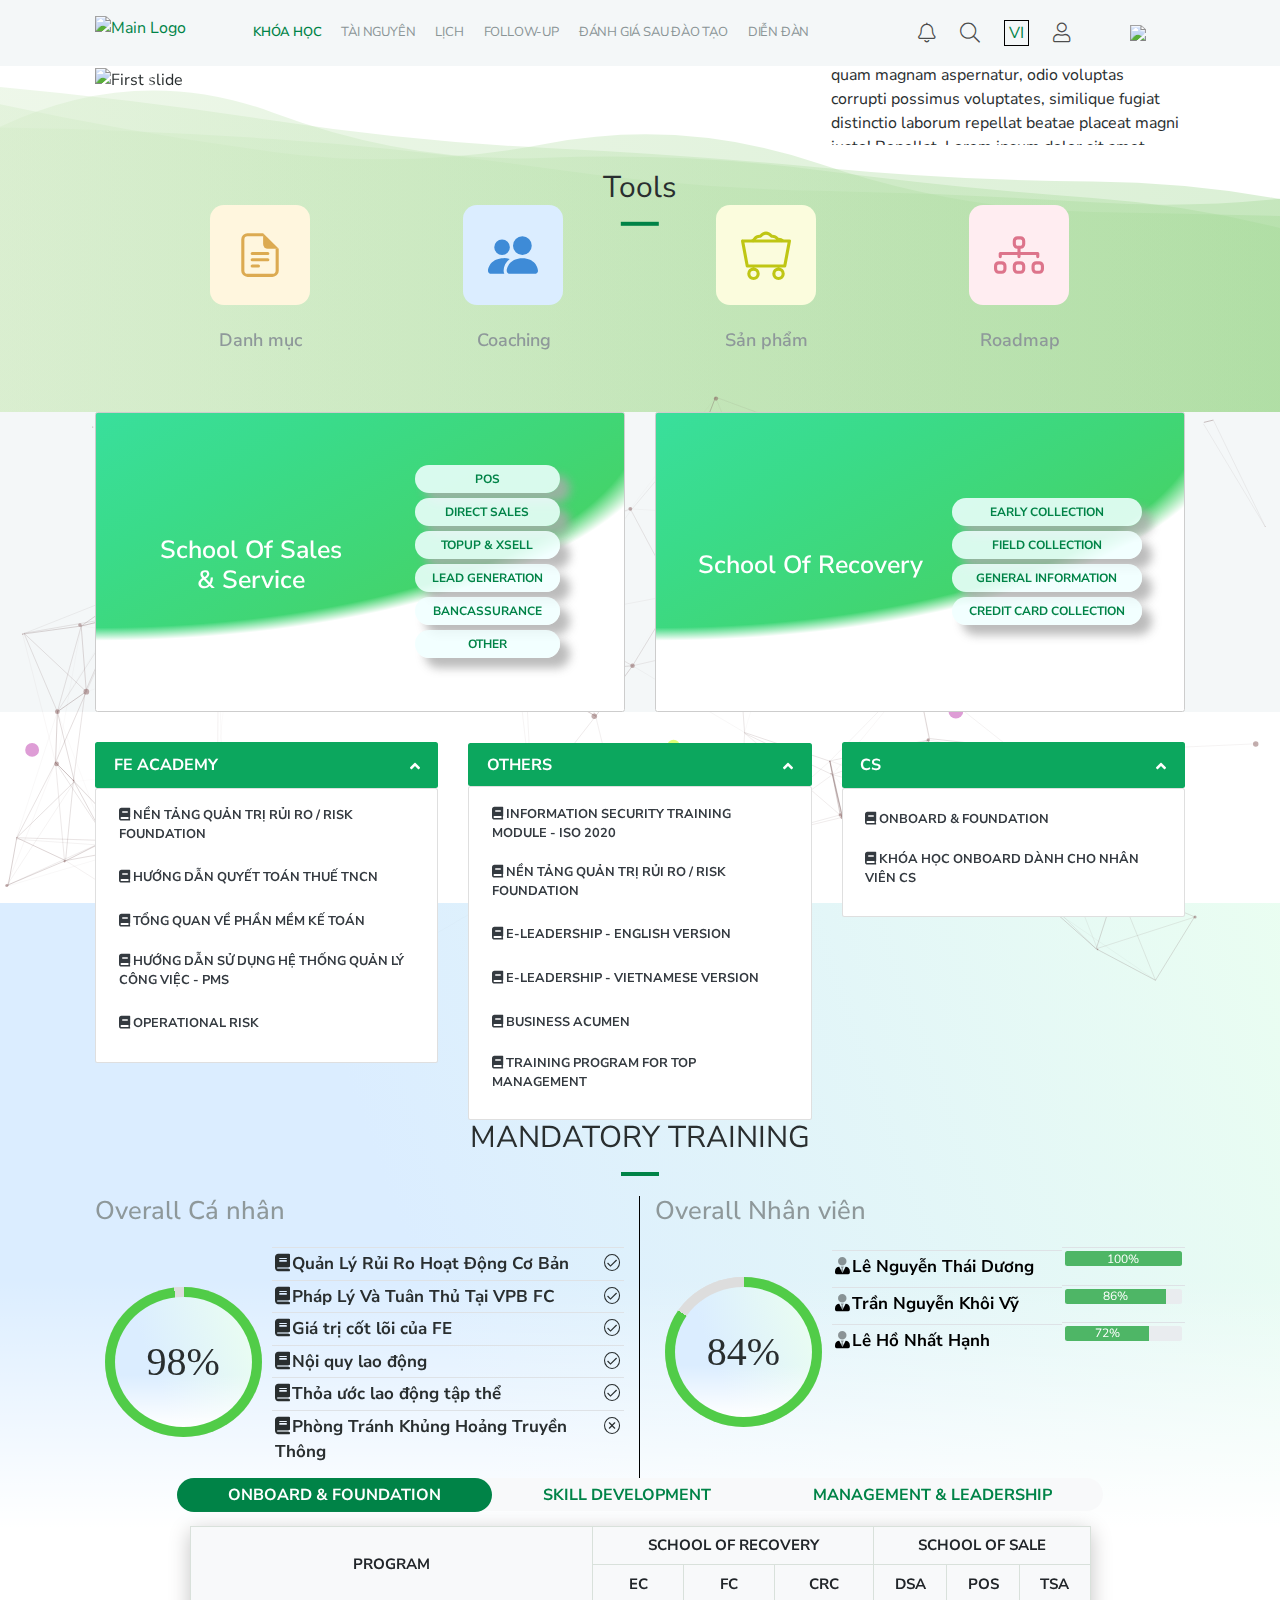
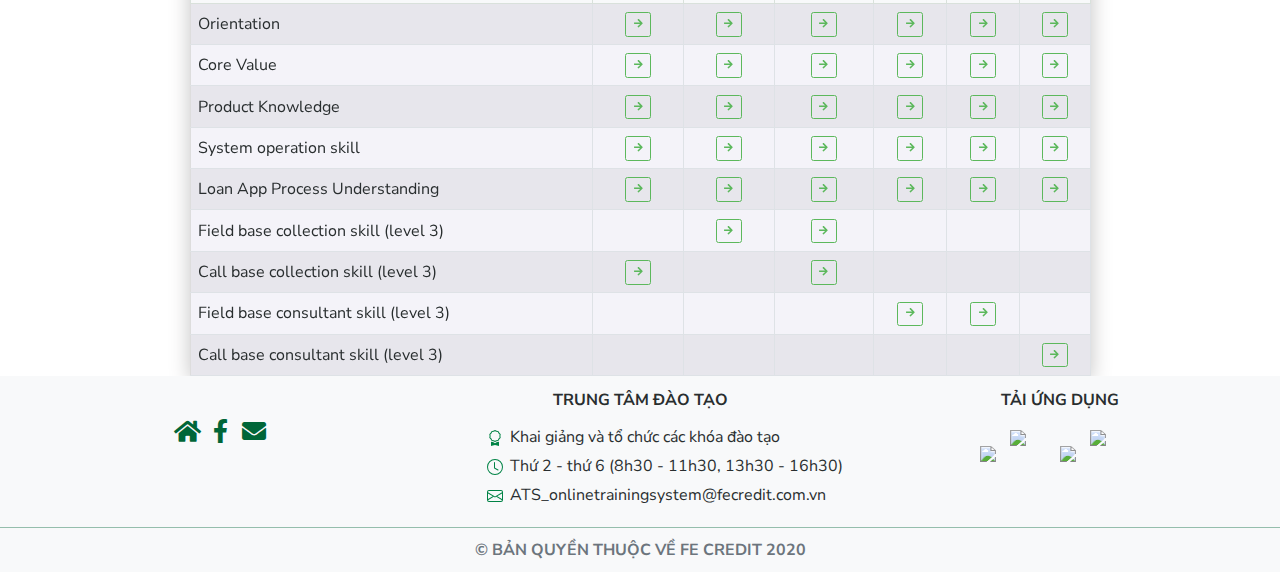
==== commit ede0fb44: "new layout" ====
--- a/assets/version-two/index.html
+++ b/assets/version-two/index.html
@@ -21,14 +21,21 @@
     <link rel="stylesheet" href="./assets/style/footer.css">
 
     <link rel="stylesheet" href="./assets/style/hover-min.css">
+    <link rel="stylesheet" href="https://cdnjs.cloudflare.com/ajax/libs/animate.css/4.0.0/animate.min.css" />
+    <link rel="stylesheet" href="./assets/style/fullpage.min.css">
     <style>
         @import url('https://fonts.googleapis.com/css2?family=Nunito+Sans&display=swap');
+
+        body {
+            overflow: hidden !important;
+        }
     </style>
 </head>
 
 <body>
+
     <!-- ↓ BLOCK HEADER ↓ -->
-    <div class="header sticked">
+    <section class="header sticked section fp-auto-height">
         <div class="container">
             <!-- Logo -->
             <a href="#" class="header-logo main-logo">
@@ -178,2105 +185,2609 @@
             <img id="logo-tc" src="https://training.fecredit.com.vn/theme/image.php/atstwo/theme/1596021171/logoTC_100"
                 style="width:70px">
         </div>
-    </div>
+    </section>
     <!-- ↑ BLOCK HEADER ↑ -->
-
-    <!-- ↓ BLOCK SLIDER ↓ -->
-    <section class="slider">
-        <div class="container">
-            <div class="nav-tab slider--tab slider--menu-collapse">
-                <div class="nav-tab__content slider-tab-content">
-                    <!-- Tab list-->
-                    <div class="tab-pane animated active fadeInUp">
-                        <div class="row">
-                            <div class="col-lg-8 slider-wrap__left">
-                                <div id="carouselExampleIndicators" class="carousel slide" data-ride="carousel">
-                                    <!-- <ol class="carousel-indicators">
+    <div id="fullpage">
+        <!-- ↓ BLOCK SLIDER ↓ -->
+        <section class="section first slider">
+            <div class="container">
+                <div class="nav-tab slider--tab slider--menu-collapse">
+                    <div class="nav-tab__content slider-tab-content">
+                        <!-- Tab list-->
+                        <div class="tab-pane animated active fadeInUp">
+                            <div class="row align-items-center">
+                                <div class="col-lg-8 slider-wrap__left">
+                                    <div id="carouselExampleIndicators" class="carousel slide" data-ride="carousel">
+                                        <!-- <ol class="carousel-indicators">
                                         <li data-target="#carouselExampleIndicators" data-slide-to="0" class="active">
                                         </li>
                                         <li data-target="#carouselExampleIndicators" data-slide-to="1"></li>
                                         <li data-target="#carouselExampleIndicators" data-slide-to="2"></li>
                                     </ol> -->
-                                    <div class="carousel-inner">
-                                        <div class="carousel-item active">
-                                            <img class="d-block w-100"
-                                                src="https://training.fecredit.com.vn/pluginfile.php/1/theme_atstwo/slide9image/1596021171/9-orientation.png"
-                                                alt="First slide">
+                                        <div class="carousel-inner">
+                                            <div class="carousel-item active">
+                                                <img class="d-block w-100"
+                                                    src="https://training.fecredit.com.vn/pluginfile.php/1/theme_atstwo/slide9image/1596021171/9-orientation.png"
+                                                    alt="First slide">
+                                            </div>
+                                            <div class="carousel-item">
+                                                <img class="d-block w-100"
+                                                    src="https://training.fecredit.com.vn/pluginfile.php/1/theme_atstwo/slide7image/1596021171/Training-Catalog.jpg"
+                                                    alt="Second slide">
+                                            </div>
+                                            <div class="carousel-item">
+                                                <img class="d-block w-100"
+                                                    src="https://training.fecredit.com.vn/pluginfile.php/1/theme_atstwo/slide1image/1596021171/Mandatory-Training.jpg"
+                                                    alt="Third slide">
+                                            </div>
                                         </div>
-                                        <div class="carousel-item">
-                                            <img class="d-block w-100"
-                                                src="https://training.fecredit.com.vn/pluginfile.php/1/theme_atstwo/slide7image/1596021171/Training-Catalog.jpg"
-                                                alt="Second slide">
-                                        </div>
-                                        <div class="carousel-item">
-                                            <img class="d-block w-100"
-                                                src="https://training.fecredit.com.vn/pluginfile.php/1/theme_atstwo/slide1image/1596021171/Mandatory-Training.jpg"
-                                                alt="Third slide">
-                                        </div>
+                                        <a class="carousel-control-prev" href="#carouselExampleIndicators" role="button"
+                                            data-slide="prev">
+                                            <span class="carousel-control-prev-icon" aria-hidden="true"></span>
+                                            <span class="sr-only">Previous</span>
+                                        </a>
+                                        <a class="carousel-control-next" href="#carouselExampleIndicators" role="button"
+                                            data-slide="next">
+                                            <span class="carousel-control-next-icon" aria-hidden="true"></span>
+                                            <span class="sr-only">Next</span>
+                                        </a>
                                     </div>
-                                    <a class="carousel-control-prev" href="#carouselExampleIndicators" role="button"
-                                        data-slide="prev">
-                                        <span class="carousel-control-prev-icon" aria-hidden="true"></span>
-                                        <span class="sr-only">Previous</span>
-                                    </a>
-                                    <a class="carousel-control-next" href="#carouselExampleIndicators" role="button"
-                                        data-slide="next">
-                                        <span class="carousel-control-next-icon" aria-hidden="true"></span>
-                                        <span class="sr-only">Next</span>
-                                    </a>
+
                                 </div>
-                            </div>
-
-                            <div class="col-lg-4 timeline-wrap__right">
-                                <div class="timeline-wrap__right_content" id="scroll">
-                                    <!-- Right timeline-->
-                                    <p>Lorem ipsum dolor sit amet consectetur adipisicing elit. Quisquam, blanditiis a
-                                        porro quam magnam aspernatur, odio voluptas corrupti possimus voluptates,
-                                        similique fugiat distinctio laborum repellat beatae placeat magni iusto!
-                                        Repellat.</p>
+
+                                <div class="col-lg-4 timeline-wrap__right">
+                                    <div class="timeline-wrap__right_content" id="scroll">
+                                        <!-- Right timeline-->
+                                        <p>Lorem ipsum dolor sit amet consectetur adipisicing elit. Quisquam, blanditiis
+                                            a
+                                            porro quam magnam aspernatur, odio voluptas corrupti possimus voluptates,
+                                            similique fugiat distinctio laborum repellat beatae placeat magni iusto!
+                                            Repellat. Lorem ipsum dolor sit amet consectetur adipisicing elit. Eveniet
+                                            provident nesciunt deserunt nihil at alias quam itaque, quis laboriosam
+                                            necessitatibus ratione quasi culpa minima maxime pariatur repudiandae
+                                            aperiam fugit vitae.</p>
+                                    </div>
                                 </div>
                             </div>
                         </div>
                     </div>
                 </div>
             </div>
-        </div>
-    </section>
-    <!-- ↑ BLOCK SLIDER ↑ -->
-
-    <!-- ↓ BLOCK TOOLS ↓ -->
-    <section class="tools">
-        <div class="container">
-            <div class="section-title">
-                <h2>Tools</h2>
-            </div>
-            <div class="tools__content slick-initialized slick-slider">
-                <div class="slick-track" style="opacity: 1; width: 100%; transform: translate3d(0px, 0px, 0px);">
-                    <div class="slick-slide slick-current slick-active" data-slick-index="0" aria-hidden="false"
-                        style="width: 138px;">
-                        <div>
-                            <div class="tools__content__option" style="width: 100%; display: inline-block;">
-                                <a class="tools__content__option__item -light-brown" href="#" tabindex="0">
-                                    <div id="catalog">
-                                        <!-- <img class="lazy loaded"
+        </section>
+        <!-- ↑ BLOCK SLIDER ↑ -->
+
+        <!-- ↓ BLOCK TOOLS ↓ -->
+        <section class="section second tools">
+            <div class="container">
+                <div class="section-title" id="title-tools">
+                    <h2>Tools</h2>
+                </div>
+                <div class="tools__content slick-initialized slick-slider">
+                    <div class="slick-track" style="opacity: 1; width: 100%; transform: translate3d(0px, 0px, 0px);">
+                        <div class="slick-slide slick-current slick-active " data-slick-index="0" aria-hidden="false"
+                            style="width: 138px;">
+                            <div>
+                                <div class="tools__content__option" style="width: 100%; display: inline-block;">
+                                    <a class="tools__content__option__item " href="#" tabindex="0">
+                                        <div id="catalog">
+                                            <!-- <img class="lazy loaded"
                                             src="https://www.vpbank.com.vn/-/media/vpbank-latest/1retail/service-icon/retail-icon-2.png"
                                             width="100px" height="100px" data-was-processed="true"> -->
 
-                                        <svg width="50px" height="50px" viewBox="0 0 16 16"
-                                            class="bi bi-file-earmark-text" fill="#cb850cab"
-                                            xmlns="http://www.w3.org/2000/svg">
-                                            <path
-                                                d="M4 1h5v1H4a1 1 0 0 0-1 1v10a1 1 0 0 0 1 1h8a1 1 0 0 0 1-1V6h1v7a2 2 0 0 1-2 2H4a2 2 0 0 1-2-2V3a2 2 0 0 1 2-2z" />
-                                            <path d="M9 4.5V1l5 5h-3.5A1.5 1.5 0 0 1 9 4.5z" />
-                                            <path fill-rule="evenodd"
-                                                d="M5 11.5a.5.5 0 0 1 .5-.5h2a.5.5 0 0 1 0 1h-2a.5.5 0 0 1-.5-.5zm0-2a.5.5 0 0 1 .5-.5h5a.5.5 0 0 1 0 1h-5a.5.5 0 0 1-.5-.5zm0-2a.5.5 0 0 1 .5-.5h5a.5.5 0 0 1 0 1h-5a.5.5 0 0 1-.5-.5z" />
-                                        </svg>
-                                    </div>
-                                    <h5>Danh mục</h5>
-                                </a>
+                                            <svg width="50px" height="50px" viewBox="0 0 16 16"
+                                                class="bi bi-file-earmark-text" fill="#cb850cab"
+                                                xmlns="http://www.w3.org/2000/svg">
+                                                <path
+                                                    d="M4 1h5v1H4a1 1 0 0 0-1 1v10a1 1 0 0 0 1 1h8a1 1 0 0 0 1-1V6h1v7a2 2 0 0 1-2 2H4a2 2 0 0 1-2-2V3a2 2 0 0 1 2-2z" />
+                                                <path d="M9 4.5V1l5 5h-3.5A1.5 1.5 0 0 1 9 4.5z" />
+                                                <path fill-rule="evenodd"
+                                                    d="M5 11.5a.5.5 0 0 1 .5-.5h2a.5.5 0 0 1 0 1h-2a.5.5 0 0 1-.5-.5zm0-2a.5.5 0 0 1 .5-.5h5a.5.5 0 0 1 0 1h-5a.5.5 0 0 1-.5-.5zm0-2a.5.5 0 0 1 .5-.5h5a.5.5 0 0 1 0 1h-5a.5.5 0 0 1-.5-.5z" />
+                                            </svg>
+                                        </div>
+                                        <h5>Danh mục</h5>
+                                    </a>
+                                </div>
+                            </div>
+                        </div>
+
+                        <div class="slick-slide slick-current slick-active " data-slick-index="0" aria-hidden="false"
+                            style="width: 138px;">
+                            <div>
+                                <div class="tools__content__option" style="width: 100%; display: inline-block;">
+                                    <a class="tools__content__option__item " href="#" tabindex="0">
+                                        <div id="coaching">
+                                            <!-- <img class="lazy loaded"
+                                            src="https://www.vpbank.com.vn/-/media/vpbank-latest/1retail/service-icon/retail-icon-3.png"
+                                            width="100px" height="100px" data-was-processed="true"> -->
+                                            <svg width="50px" height="50px" viewBox="0 0 16 16"
+                                                class="bi bi-people-fill" fill="#3e8bd7"
+                                                xmlns="http://www.w3.org/2000/svg">
+                                                <path fill-rule="evenodd"
+                                                    d="M7 14s-1 0-1-1 1-4 5-4 5 3 5 4-1 1-1 1H7zm4-6a3 3 0 1 0 0-6 3 3 0 0 0 0 6zm-5.784 6A2.238 2.238 0 0 1 5 13c0-1.355.68-2.75 1.936-3.72A6.325 6.325 0 0 0 5 9c-4 0-5 3-5 4s1 1 1 1h4.216zM4.5 8a2.5 2.5 0 1 0 0-5 2.5 2.5 0 0 0 0 5z" />
+                                            </svg>
+                                        </div>
+                                        <h5>Coaching</h5>
+                                    </a>
+                                </div>
+                            </div>
+                        </div>
+
+                        <div class="slick-slide slick-current slick-active " data-slick-index="0" aria-hidden="false"
+                            style="width: 138px;">
+                            <div>
+                                <div class="tools__content__option" style="width: 100%; display: inline-block;">
+                                    <a class="tools__content__option__item " href="#" tabindex="0">
+                                        <div id="product">
+                                            <!-- <img class="lazy loaded"
+                                            src="https://www.vpbank.com.vn/-/media/vpbank-latest/1retail/service-icon/retail-icon-4.png"
+                                            width="100px" height="100px" data-was-processed="true"> -->
+                                            <svg width="50px" height="50px" viewBox="0 0 16 16"
+                                                class="bi bi-minecart-loaded" fill="#bfc614"
+                                                xmlns="http://www.w3.org/2000/svg">
+                                                <path fill-rule="evenodd"
+                                                    d="M4 15a1 1 0 1 0 0-2 1 1 0 0 0 0 2zm0 1a2 2 0 1 0 0-4 2 2 0 0 0 0 4zm8-1a1 1 0 1 0 0-2 1 1 0 0 0 0 2zm0 1a2 2 0 1 0 0-4 2 2 0 0 0 0 4zM.115 3.18A.5.5 0 0 1 .5 3h15a.5.5 0 0 1 .491.592l-1.5 8A.5.5 0 0 1 14 12H2a.5.5 0 0 1-.491-.408l-1.5-8a.5.5 0 0 1 .106-.411zm.987.82l1.313 7h11.17l1.313-7H1.102z" />
+                                                <path fill-rule="evenodd"
+                                                    d="M6 1.5a2.498 2.498 0 0 1 4 0c.818 0 1.545.394 2 1 .67 0 1.28.265 1.729.694l-.692.722A1.493 1.493 0 0 0 12 3.5c-.314 0-.611-.15-.8-.4-.274-.365-.71-.6-1.2-.6-.314 0-.611-.15-.8-.4a1.497 1.497 0 0 0-2.4 0c-.189.25-.486.4-.8.4-.507 0-.955.251-1.228.638a2.65 2.65 0 0 1-.634.634 1.511 1.511 0 0 0-.263.236l-.75-.662a2.5 2.5 0 0 1 .437-.391 1.63 1.63 0 0 0 .393-.393A2.498 2.498 0 0 1 6 1.5z" />
+                                            </svg>
+                                        </div>
+                                        <h5>Sản phẩm</h5>
+                                    </a>
+                                </div>
+                            </div>
+                        </div>
+
+                        <div class="slick-slide slick-current slick-active " data-slick-index="0" aria-hidden="false"
+                            style="width: 138px;">
+                            <div>
+                                <div class="tools__content__option" style="width: 100%; display: inline-block;">
+                                    <a class="tools__content__option__item " href="#" tabindex="0">
+                                        <div id="roadmap">
+                                            <svg width="50px" height="50px" viewBox="0 0 16 16" class="bi bi-diagram-3"
+                                                fill="#dd748b" xmlns="http://www.w3.org/2000/svg">
+                                                <path fill-rule="evenodd"
+                                                    d="M0 11.5A1.5 1.5 0 0 1 1.5 10h1A1.5 1.5 0 0 1 4 11.5v1A1.5 1.5 0 0 1 2.5 14h-1A1.5 1.5 0 0 1 0 12.5v-1zm1.5-.5a.5.5 0 0 0-.5.5v1a.5.5 0 0 0 .5.5h1a.5.5 0 0 0 .5-.5v-1a.5.5 0 0 0-.5-.5h-1zm4.5.5A1.5 1.5 0 0 1 7.5 10h1a1.5 1.5 0 0 1 1.5 1.5v1A1.5 1.5 0 0 1 8.5 14h-1A1.5 1.5 0 0 1 6 12.5v-1zm1.5-.5a.5.5 0 0 0-.5.5v1a.5.5 0 0 0 .5.5h1a.5.5 0 0 0 .5-.5v-1a.5.5 0 0 0-.5-.5h-1zm4.5.5a1.5 1.5 0 0 1 1.5-1.5h1a1.5 1.5 0 0 1 1.5 1.5v1a1.5 1.5 0 0 1-1.5 1.5h-1a1.5 1.5 0 0 1-1.5-1.5v-1zm1.5-.5a.5.5 0 0 0-.5.5v1a.5.5 0 0 0 .5.5h1a.5.5 0 0 0 .5-.5v-1a.5.5 0 0 0-.5-.5h-1zM6 3.5A1.5 1.5 0 0 1 7.5 2h1A1.5 1.5 0 0 1 10 3.5v1A1.5 1.5 0 0 1 8.5 6h-1A1.5 1.5 0 0 1 6 4.5v-1zM7.5 3a.5.5 0 0 0-.5.5v1a.5.5 0 0 0 .5.5h1a.5.5 0 0 0 .5-.5v-1a.5.5 0 0 0-.5-.5h-1z" />
+                                                <path fill-rule="evenodd"
+                                                    d="M8 5a.5.5 0 0 1 .5.5V7H14a.5.5 0 0 1 .5.5v1a.5.5 0 0 1-1 0V8h-5v.5a.5.5 0 0 1-1 0V8h-5v.5a.5.5 0 0 1-1 0v-1A.5.5 0 0 1 2 7h5.5V5.5A.5.5 0 0 1 8 5z" />
+                                            </svg>
+                                        </div>
+                                        <h5>Roadmap</h5>
+                                    </a>
+                                </div>
+                            </div>
+                        </div>
+
+                    </div>
+                </div>
+            </div>
+            <div id="particles-js"></div>
+        </section>
+        <!-- ↑ BLOCK TOOLS ↑ -->
+
+        <!-- ↓ BLOCK SOS-SOR ↓ -->
+        <section class="section third school">
+            <div class="container">
+                <div class="row card-deck block-school" id="intro-step-8">
+                    <div class="soss card block-sources col col-12  materials mr-4" id="loaded-soss">
+                        <div
+                            class="card-body h-100 materials-item d-flex flex-row justify-content-around align-items-center">
+                            <div class="content-title">
+                                <h4 class="card-title text-center source-name">School Of Sales <br> &
+                                    Service</h4>
+                            </div>
+                            <div class="content-wrapper d-flex flex-column">
+                                <span class="badge badge-pill badge-info mb-2 content-item">
+                                    <a href="#" class="nav-link hvr-skew-forward">POS</a>
+                                </span>
+                                <span class="badge badge-pill badge-info mb-2 content-item">
+                                    <a href="#" class="nav-link hvr-skew-forward">DIRECT SALES</a>
+                                </span>
+                                <span class="badge badge-pill badge-info mb-2 content-item">
+                                    <a href="#" class="nav-link hvr-skew-forward">TOPUP & XSELL</a>
+                                </span>
+                                <span class="badge badge-pill badge-info mb-2 content-item">
+                                    <a href="#" class="nav-link hvr-skew-forward">LEAD GENERATION</a>
+                                </span>
+                                <span class="badge badge-pill badge-info mb-2 content-item">
+                                    <a href="#" class="nav-link hvr-skew-forward">BANCASSURANCE</a>
+                                </span>
+                                <span class="badge badge-pill badge-info content-item">
+                                    <a href="#" class="nav-link hvr-skew-forward">OTHER</a>
+                                </span>
                             </div>
                         </div>
                     </div>
-
-                    <div class="slick-slide slick-current slick-active" data-slick-index="0" aria-hidden="false"
-                        style="width: 138px;">
-                        <div>
-                            <div class="tools__content__option" style="width: 100%; display: inline-block;">
-                                <a class="tools__content__option__item -light-brown" href="#" tabindex="0">
-                                    <div id="coaching">
-                                        <!-- <img class="lazy loaded"
-                                            src="https://www.vpbank.com.vn/-/media/vpbank-latest/1retail/service-icon/retail-icon-3.png"
-                                            width="100px" height="100px" data-was-processed="true"> -->
-                                        <svg width="50px" height="50px" viewBox="0 0 16 16" class="bi bi-people-fill"
-                                            fill="#3e8bd7" xmlns="http://www.w3.org/2000/svg">
-                                            <path fill-rule="evenodd"
-                                                d="M7 14s-1 0-1-1 1-4 5-4 5 3 5 4-1 1-1 1H7zm4-6a3 3 0 1 0 0-6 3 3 0 0 0 0 6zm-5.784 6A2.238 2.238 0 0 1 5 13c0-1.355.68-2.75 1.936-3.72A6.325 6.325 0 0 0 5 9c-4 0-5 3-5 4s1 1 1 1h4.216zM4.5 8a2.5 2.5 0 1 0 0-5 2.5 2.5 0 0 0 0 5z" />
-                                        </svg>
-                                    </div>
-                                    <h5>Coaching</h5>
-                                </a>
+                    <div class="sor card block-sources col col-12 materials" id="loaded-sor">
+                        <div
+                            class="card-body  materials-item d-flex flex-row justify-content-around align-items-center">
+                            <div class="content-title">
+                                <h4 class="card-title text-center source-name">School Of Recovery</h4>
                             </div>
-                        </div>
-                    </div>
-
-                    <div class="slick-slide slick-current slick-active" data-slick-index="0" aria-hidden="false"
-                        style="width: 138px;">
-                        <div>
-                            <div class="tools__content__option" style="width: 100%; display: inline-block;">
-                                <a class="tools__content__option__item -light-brown" href="#" tabindex="0">
-                                    <div id="product">
-                                        <!-- <img class="lazy loaded"
-                                            src="https://www.vpbank.com.vn/-/media/vpbank-latest/1retail/service-icon/retail-icon-4.png"
-                                            width="100px" height="100px" data-was-processed="true"> -->
-                                        <svg width="50px" height="50px" viewBox="0 0 16 16"
-                                            class="bi bi-minecart-loaded" fill="#bfc614"
-                                            xmlns="http://www.w3.org/2000/svg">
-                                            <path fill-rule="evenodd"
-                                                d="M4 15a1 1 0 1 0 0-2 1 1 0 0 0 0 2zm0 1a2 2 0 1 0 0-4 2 2 0 0 0 0 4zm8-1a1 1 0 1 0 0-2 1 1 0 0 0 0 2zm0 1a2 2 0 1 0 0-4 2 2 0 0 0 0 4zM.115 3.18A.5.5 0 0 1 .5 3h15a.5.5 0 0 1 .491.592l-1.5 8A.5.5 0 0 1 14 12H2a.5.5 0 0 1-.491-.408l-1.5-8a.5.5 0 0 1 .106-.411zm.987.82l1.313 7h11.17l1.313-7H1.102z" />
-                                            <path fill-rule="evenodd"
-                                                d="M6 1.5a2.498 2.498 0 0 1 4 0c.818 0 1.545.394 2 1 .67 0 1.28.265 1.729.694l-.692.722A1.493 1.493 0 0 0 12 3.5c-.314 0-.611-.15-.8-.4-.274-.365-.71-.6-1.2-.6-.314 0-.611-.15-.8-.4a1.497 1.497 0 0 0-2.4 0c-.189.25-.486.4-.8.4-.507 0-.955.251-1.228.638a2.65 2.65 0 0 1-.634.634 1.511 1.511 0 0 0-.263.236l-.75-.662a2.5 2.5 0 0 1 .437-.391 1.63 1.63 0 0 0 .393-.393A2.498 2.498 0 0 1 6 1.5z" />
-                                        </svg>
-                                    </div>
-                                    <h5>Sản phẩm</h5>
-                                </a>
+
+                            <div class="content-wrapper d-flex flex-column">
+                                <span class="badge badge-pill badge-info mb-2 content-item">
+                                    <a href="#" class="nav-link hvr-skew-forward">EARLY COLLECTION</a>
+                                </span>
+                                <span class="badge badge-pill badge-info mb-2 content-item">
+                                    <a href="#" class="nav-link hvr-skew-forward">FIELD COLLECTION</a>
+                                </span>
+                                <span class="badge badge-pill badge-info mb-2 content-item">
+                                    <a href="#" class="nav-link hvr-skew-forward">GENERAL
+                                        INFORMATION</a>
+                                </span>
+                                <span class="badge badge-pill badge-info content-item">
+                                    <a href="#" class="nav-link hvr-skew-forward">CREDIT CARD
+                                        COLLECTION</a>
+                                </span>
+
                             </div>
-                        </div>
-                    </div>
-
-                    <div class="slick-slide slick-current slick-active" data-slick-index="0" aria-hidden="false"
-                        style="width: 138px;">
-                        <div>
-                            <div class="tools__content__option" style="width: 100%; display: inline-block;">
-                                <a class="tools__content__option__item -light-brown" href="#" tabindex="0">
-                                    <div id="roadmap">
-                                        <!-- <img class="lazy loaded"
-                                            src="https://www.vpbank.com.vn/-/media/vpbank-latest/1retail/service-icon/retail-icon-5.png"
-                                            width="100px" height="100px" data-was-processed="true"> -->
-                                        <svg width="50px" height="50px" viewBox="0 0 16 16" class="bi bi-diagram-3"
-                                            fill="#dd748b" xmlns="http://www.w3.org/2000/svg">
-                                            <path fill-rule="evenodd"
-                                                d="M0 11.5A1.5 1.5 0 0 1 1.5 10h1A1.5 1.5 0 0 1 4 11.5v1A1.5 1.5 0 0 1 2.5 14h-1A1.5 1.5 0 0 1 0 12.5v-1zm1.5-.5a.5.5 0 0 0-.5.5v1a.5.5 0 0 0 .5.5h1a.5.5 0 0 0 .5-.5v-1a.5.5 0 0 0-.5-.5h-1zm4.5.5A1.5 1.5 0 0 1 7.5 10h1a1.5 1.5 0 0 1 1.5 1.5v1A1.5 1.5 0 0 1 8.5 14h-1A1.5 1.5 0 0 1 6 12.5v-1zm1.5-.5a.5.5 0 0 0-.5.5v1a.5.5 0 0 0 .5.5h1a.5.5 0 0 0 .5-.5v-1a.5.5 0 0 0-.5-.5h-1zm4.5.5a1.5 1.5 0 0 1 1.5-1.5h1a1.5 1.5 0 0 1 1.5 1.5v1a1.5 1.5 0 0 1-1.5 1.5h-1a1.5 1.5 0 0 1-1.5-1.5v-1zm1.5-.5a.5.5 0 0 0-.5.5v1a.5.5 0 0 0 .5.5h1a.5.5 0 0 0 .5-.5v-1a.5.5 0 0 0-.5-.5h-1zM6 3.5A1.5 1.5 0 0 1 7.5 2h1A1.5 1.5 0 0 1 10 3.5v1A1.5 1.5 0 0 1 8.5 6h-1A1.5 1.5 0 0 1 6 4.5v-1zM7.5 3a.5.5 0 0 0-.5.5v1a.5.5 0 0 0 .5.5h1a.5.5 0 0 0 .5-.5v-1a.5.5 0 0 0-.5-.5h-1z" />
-                                            <path fill-rule="evenodd"
-                                                d="M8 5a.5.5 0 0 1 .5.5V7H14a.5.5 0 0 1 .5.5v1a.5.5 0 0 1-1 0V8h-5v.5a.5.5 0 0 1-1 0V8h-5v.5a.5.5 0 0 1-1 0v-1A.5.5 0 0 1 2 7h5.5V5.5A.5.5 0 0 1 8 5z" />
-                                        </svg>
-                                    </div>
-                                    <h5>Roadmap</h5>
-                                </a>
-                            </div>
-                        </div>
-                    </div>
-
-                </div>
-            </div>
-        </div>
-    </section>
-    <!-- ↑ BLOCK TOOLS ↑ -->
-
-    <!-- ↓ BLOCK SOS-SOR ↓ -->
-    <section class="school">
-        <div class="container">
-            <div class="row card-deck" id="intro-step-8">
-                <div class="card block-sources hvr-grow col col-12  materials mr-4" id="loaded-soss">
-                    <div
-                        class="card-body h-100 materials-item d-flex flex-row justify-content-around align-items-center">
-                        <div class="content-title">
-                            <h4 class="card-title text-center source-name">School Of Sales <br> &
-                                Service</h4>
-                        </div>
-                        <div class="content-wrapper d-flex flex-column">
-                            <span class="badge badge-pill badge-info mb-2 content-item">
-                                <a href="#" class="nav-link hvr-skew-forward">POS</a>
-                            </span>
-                            <span class="badge badge-pill badge-info mb-2 content-item">
-                                <a href="#" class="nav-link hvr-skew-forward">DIRECT SALES</a>
-                            </span>
-                            <span class="badge badge-pill badge-info mb-2 content-item">
-                                <a href="#" class="nav-link hvr-skew-forward">TOPUP & XSELL</a>
-                            </span>
-                            <span class="badge badge-pill badge-info mb-2 content-item">
-                                <a href="#" class="nav-link hvr-skew-forward">LEAD GENERATION</a>
-                            </span>
-                            <span class="badge badge-pill badge-info mb-2 content-item">
-                                <a href="#" class="nav-link hvr-skew-forward">BANCASSURANCE</a>
-                            </span>
-                            <span class="badge badge-pill badge-info content-item">
-                                <a href="#" class="nav-link hvr-skew-forward">OTHER</a>
-                            </span>
-                        </div>
-                    </div>
-                </div>
-                <div class="card block-sources hvr-grow col col-12 materials" id="loaded-sor">
-                    <div class="card-body  materials-item d-flex flex-row justify-content-around align-items-center">
-                        <div class="content-title">
-                            <h4 class="card-title text-center source-name">School Of Recovery</h4>
-                        </div>
-
-                        <div class="content-wrapper d-flex flex-column">
-                            <span class="badge badge-pill badge-info mb-2 content-item">
-                                <a href="#" class="nav-link hvr-skew-forward">EARLY COLLECTION</a>
-                            </span>
-                            <span class="badge badge-pill badge-info mb-2 content-item">
-                                <a href="#" class="nav-link hvr-skew-forward">FIELD COLLECTION</a>
-                            </span>
-                            <span class="badge badge-pill badge-info mb-2 content-item">
-                                <a href="#" class="nav-link hvr-skew-forward">GENERAL
-                                    INFORMATION</a>
-                            </span>
-                            <span class="badge badge-pill badge-info content-item">
-                                <a href="#" class="nav-link hvr-skew-forward">CREDIT CARD
-                                    COLLECTION</a>
-                            </span>
-
                         </div>
                     </div>
                 </div>
             </div>
-        </div>
-    </section>
-    <!-- ↑ BLOCK SOS-SOR ↑ -->
-
-    <!-- ↓ BLOCK FE-ACADEMY ↓ -->
-    <section class="fe-academy mt-5">
-        <div class="container">
-            <div class="section-title">
-                <h2>FE ACADEMY</h2>
-            </div>
-            <div class="row justify-content-center align-items-baseline fe-academy mt-4" id="intro-step-9">
-                <div class="col-lg-4">
-                    <a data-toggle="collapse" href="#collapseExample1" role="button" aria-expanded="true"
-                        aria-controls="collapseExample1" class="btn btn-block py-2  with-chevron btn-menuOne">
-                        <p class="d-flex align-items-center justify-content-between mb-0 px-3 py-2"><strong
-                                class="text-uppercase text-white">FE ACADEMY</strong><i
-                                class="fa fa-angle-down text-white"></i></p>
-                    </a>
-                    <div id="collapseExample1" class="collapse  show">
-                        <div class="card">
-                            <div class="card-body">
-                                <div class="nav flex-column nav-pills nav-pills-custom" id="v-early-tab" role="tablist"
-                                    aria-orientation="vertical">
-                                    <a class="nav-link mb-3  " id="v-pills-early-tab" data-toggle="pill"
-                                        href="#v-pills-early" role="tab" aria-controls="v-pills-early"
-                                        aria-selected="true">
-                                        <span
-                                            class="font-weight-bold small text-uppercase sub-item hvr-grow text-dark"><i
-                                                class="fa fa-book mr-1"></i>Nền tảng Quản trị Rủi Ro / Risk
-                                            foundation</span>
-                                    </a>
-
-                                    <a class="nav-link mb-3 " id="v-pills-field-tab" data-toggle="pill"
-                                        href="#v-pills-field" role="tab" aria-controls="v-pills-field"
-                                        aria-selected="false">
-                                        <span
-                                            class="font-weight-bold small text-uppercase sub-item hvr-grow text-dark"><i
-                                                class="fa fa-book mr-1"></i>Hướng
-                                            dẫn quyết
-                                            toán thuế
-                                            TNCN</span>
-                                    </a>
-
-                                    <a class="nav-link mb-3 " id="v-pills-credit-card-tab" data-toggle="pill"
-                                        href="#v-pills-credit-card" role="tab" aria-controls="v-pills-credit-card"
-                                        aria-selected="false">
-                                        <span
-                                            class="font-weight-bold small text-uppercase sub-item hvr-grow text-dark"><i
-                                                class="fa fa-book mr-1"></i>Tổng
-                                            Quan Về
-                                            Phần Mềm Kế
-                                            Toán</span>
-                                    </a>
-
-                                    <a class="nav-link mb-3 " id="v-pills-field-tab" data-toggle="pill"
-                                        href="#v-pills-field" role="tab" aria-controls="v-pills-field"
-                                        aria-selected="false">
-                                        <span
-                                            class="font-weight-bold small text-uppercase sub-item hvr-grow text-dark"><i
-                                                class="fa fa-book mr-1"></i>HƯỚNG
-                                            DẪN SỬ
-                                            DỤNG HỆ THỐNG
-                                            QUẢN LÝ CÔNG VIỆC - PMS</span>
-                                    </a>
-
-                                    <a class="nav-link mb-3 " id="v-pills-credit-card-tab" data-toggle="pill"
-                                        href="#v-pills-credit-card" role="tab" aria-controls="v-pills-credit-card"
-                                        aria-selected="false">
-                                        <span
-                                            class="font-weight-bold small text-uppercase sub-item hvr-grow text-dark"><i
-                                                class="fa fa-book mr-1"></i>Operational
-                                            Risk</span>
-                                    </a>
-
+        </section>
+        <!-- ↑ BLOCK SOS-SOR ↑ -->
+
+        <!-- ↓ BLOCK FE-ACADEMY ↓ -->
+        <section class="section fourth fe-academy mt-5">
+            <div class="container">
+                <div class="section-title" id="title-fe-academy">
+                    <h2>FE ACADEMY</h2>
+                </div>
+                <div class="row justify-content-center align-items-baseline fe-academy mt-4" id="intro-step-9">
+                    <div class="col-lg-4 colum-1">
+                        <a data-toggle="collapse" href="#collapseExample1" role="button" aria-expanded="true"
+                            aria-controls="collapseExample1" class="btn btn-block py-2  with-chevron btn-menuOne">
+                            <p class="d-flex align-items-center justify-content-between mb-0 px-3 py-2"><strong
+                                    class="text-uppercase text-white">FE ACADEMY</strong><i
+                                    class="fa fa-angle-down text-white"></i></p>
+                        </a>
+                        <div id="collapseExample1" class="collapse  show">
+                            <div class="card">
+                                <div class="card-body">
+                                    <div class="nav flex-column nav-pills nav-pills-custom" id="v-early-tab"
+                                        role="tablist" aria-orientation="vertical">
+                                        <a class="nav-link mb-3  " id="v-pills-early-tab" data-toggle="pill"
+                                            href="#v-pills-early" role="tab" aria-controls="v-pills-early"
+                                            aria-selected="true">
+                                            <span
+                                                class="font-weight-bold small text-uppercase sub-item hvr-grow text-dark"><i
+                                                    class="fa fa-book mr-1"></i>Nền tảng Quản trị Rủi Ro / Risk
+                                                foundation</span>
+                                        </a>
+
+                                        <a class="nav-link mb-3 " id="v-pills-field-tab" data-toggle="pill"
+                                            href="#v-pills-field" role="tab" aria-controls="v-pills-field"
+                                            aria-selected="false">
+                                            <span
+                                                class="font-weight-bold small text-uppercase sub-item hvr-grow text-dark"><i
+                                                    class="fa fa-book mr-1"></i>Hướng
+                                                dẫn quyết
+                                                toán thuế
+                                                TNCN</span>
+                                        </a>
+
+                                        <a class="nav-link mb-3 " id="v-pills-credit-card-tab" data-toggle="pill"
+                                            href="#v-pills-credit-card" role="tab" aria-controls="v-pills-credit-card"
+                                            aria-selected="false">
+                                            <span
+                                                class="font-weight-bold small text-uppercase sub-item hvr-grow text-dark"><i
+                                                    class="fa fa-book mr-1"></i>Tổng
+                                                Quan Về
+                                                Phần Mềm Kế
+                                                Toán</span>
+                                        </a>
+
+                                        <a class="nav-link mb-3 " id="v-pills-field-tab" data-toggle="pill"
+                                            href="#v-pills-field" role="tab" aria-controls="v-pills-field"
+                                            aria-selected="false">
+                                            <span
+                                                class="font-weight-bold small text-uppercase sub-item hvr-grow text-dark"><i
+                                                    class="fa fa-book mr-1"></i>HƯỚNG
+                                                DẪN SỬ
+                                                DỤNG HỆ THỐNG
+                                                QUẢN LÝ CÔNG VIỆC - PMS</span>
+                                        </a>
+
+                                        <a class="nav-link mb-3 " id="v-pills-credit-card-tab" data-toggle="pill"
+                                            href="#v-pills-credit-card" role="tab" aria-controls="v-pills-credit-card"
+                                            aria-selected="false">
+                                            <span
+                                                class="font-weight-bold small text-uppercase sub-item hvr-grow text-dark"><i
+                                                    class="fa fa-book mr-1"></i>Operational
+                                                Risk</span>
+                                        </a>
+
+                                    </div>
+                                </div>
+                            </div>
+                        </div>
+                    </div>
+
+                    <div class="col-lg-4 colum-2">
+                        <a data-toggle="collapse" href="#collapseExample3" role="button" aria-expanded="true"
+                            aria-controls="collapseExample3" class="btn btn-block p2-3  with-chevron btn-menuThree">
+                            <p class="d-flex align-items-center justify-content-between mb-0 px-3 py-2"><strong
+                                    class="text-uppercase text-white">Others</strong><i
+                                    class="fa fa-angle-down text-white"></i></p>
+                        </a>
+                        <div id="collapseExample3" class="collapse  show">
+                            <div class="card">
+                                <div class="card-body">
+                                    <div class="nav flex-column nav-pills nav-pills-custom" id="v-early-tab"
+                                        role="tablist" aria-orientation="vertical">
+                                        <a class="nav-link mb-3  " id="v-pills-early-tab" data-toggle="pill"
+                                            href="#v-pills-early" role="tab" aria-controls="v-pills-early"
+                                            aria-selected="true">
+                                            <span
+                                                class="font-weight-bold small text-uppercase sub-item hvr-grow text-dark"><i
+                                                    class="fa fa-book mr-1"></i>Information
+                                                Security
+                                                Training
+                                                Module - ISO 2020</span>
+                                        </a>
+
+                                        <a class="nav-link mb-3 " id="v-pills-field-tab" data-toggle="pill"
+                                            href="#v-pills-field" role="tab" aria-controls="v-pills-field"
+                                            aria-selected="false">
+                                            <span
+                                                class="font-weight-bold small text-uppercase sub-item hvr-grow text-dark"><i
+                                                    class="fa fa-book mr-1"></i>Nền
+                                                tảng Quản
+                                                trị Rủi Ro /
+                                                Risk
+                                                foundation</span>
+                                        </a>
+                                        <a class="nav-link mb-3  " id="v-pills-early-tab" data-toggle="pill"
+                                            href="#v-pills-early" role="tab" aria-controls="v-pills-early"
+                                            aria-selected="true">
+                                            <span
+                                                class="font-weight-bold small text-uppercase sub-item hvr-grow text-dark"><i
+                                                    class="fa fa-book mr-1"></i>E-leadership
+                                                -
+                                                English
+                                                version</span>
+                                        </a>
+
+                                        <a class="nav-link mb-3 " id="v-pills-field-tab" data-toggle="pill"
+                                            href="#v-pills-field" role="tab" aria-controls="v-pills-field"
+                                            aria-selected="false">
+                                            <span
+                                                class="font-weight-bold small text-uppercase sub-item hvr-grow text-dark"><i
+                                                    class="fa fa-book mr-1"></i>E-leadership
+                                                -
+                                                Vietnamese
+                                                version</span>
+                                        </a>
+                                        <a class="nav-link mb-3  " id="v-pills-early-tab" data-toggle="pill"
+                                            href="#v-pills-early" role="tab" aria-controls="v-pills-early"
+                                            aria-selected="true">
+                                            <span
+                                                class="font-weight-bold small text-uppercase sub-item hvr-grow text-dark"><i
+                                                    class="fa fa-book mr-1"></i>Business
+                                                Acumen</span>
+                                        </a>
+
+                                        <a class="nav-link mb-3 " id="v-pills-field-tab" data-toggle="pill"
+                                            href="#v-pills-field" role="tab" aria-controls="v-pills-field"
+                                            aria-selected="false">
+                                            <span
+                                                class="font-weight-bold small text-uppercase sub-item hvr-grow text-dark"><i
+                                                    class="fa fa-book mr-1"></i>Training
+                                                Program
+                                                For Top
+                                                Management</span>
+                                        </a>
+                                    </div>
+                                </div>
+                            </div>
+                        </div>
+                    </div>
+
+                    <div class="col-lg-4 colum-3">
+                        <button data-toggle="collapse" data-target="#collapseExample2" role="button"
+                            aria-expanded="true" aria-controls="collapseExample2"
+                            class="btn btn-block py-2  with-chevron btn-menuTwo">
+                            <p class="d-flex align-items-center justify-content-between mb-0 px-3 py-2"><strong
+                                    class="text-uppercase text-white">CS</strong><i
+                                    class="fa fa-angle-down text-white"></i>
+                            </p>
+                        </button>
+                        <div id="collapseExample2" class="collapse  show">
+                            <div class="card">
+                                <div class="card-body">
+                                    <div class="nav flex-column nav-pills nav-pills-custom" id="v-early-tab"
+                                        role="tablist" aria-orientation="vertical">
+                                        <a class="nav-link mb-3  " id="v-pills-early-tab" data-toggle="pill"
+                                            href="#v-pills-early" role="tab" aria-controls="v-pills-early"
+                                            aria-selected="true">
+                                            <span
+                                                class="font-weight-bold small text-uppercase sub-item hvr-grow text-dark"><i
+                                                    class="fa fa-book mr-1"></i>Onboard
+                                                &
+                                                Foundation</span>
+                                        </a>
+
+                                        <a class="nav-link mb-3 " id="v-pills-field-tab" data-toggle="pill"
+                                            href="#v-pills-field" role="tab" aria-controls="v-pills-field"
+                                            aria-selected="false">
+                                            <span
+                                                class="font-weight-bold small text-uppercase sub-item hvr-grow text-dark"><i
+                                                    class="fa fa-book mr-1"></i>Khóa
+                                                học Onboard
+                                                dành cho
+                                                nhân
+                                                viên CS</span>
+                                        </a>
+                                    </div>
                                 </div>
                             </div>
                         </div>
                     </div>
                 </div>
-
-                <div class="col-lg-4">
-                    <a data-toggle="collapse" href="#collapseExample3" role="button" aria-expanded="true"
-                        aria-controls="collapseExample3" class="btn btn-block p2-3  with-chevron btn-menuThree">
-                        <p class="d-flex align-items-center justify-content-between mb-0 px-3 py-2"><strong
-                                class="text-uppercase text-white">Others</strong><i
-                                class="fa fa-angle-down text-white"></i></p>
-                    </a>
-                    <div id="collapseExample3" class="collapse  show">
-                        <div class="card">
-                            <div class="card-body">
-                                <div class="nav flex-column nav-pills nav-pills-custom" id="v-early-tab" role="tablist"
-                                    aria-orientation="vertical">
-                                    <a class="nav-link mb-3  " id="v-pills-early-tab" data-toggle="pill"
-                                        href="#v-pills-early" role="tab" aria-controls="v-pills-early"
-                                        aria-selected="true">
-                                        <span
-                                            class="font-weight-bold small text-uppercase sub-item hvr-grow text-dark"><i
-                                                class="fa fa-book mr-1"></i>Information
-                                            Security
-                                            Training
-                                            Module - ISO 2020</span>
-                                    </a>
-
-                                    <a class="nav-link mb-3 " id="v-pills-field-tab" data-toggle="pill"
-                                        href="#v-pills-field" role="tab" aria-controls="v-pills-field"
-                                        aria-selected="false">
-                                        <span
-                                            class="font-weight-bold small text-uppercase sub-item hvr-grow text-dark"><i
-                                                class="fa fa-book mr-1"></i>Nền
-                                            tảng Quản
-                                            trị Rủi Ro /
-                                            Risk
-                                            foundation</span>
-                                    </a>
-                                    <a class="nav-link mb-3  " id="v-pills-early-tab" data-toggle="pill"
-                                        href="#v-pills-early" role="tab" aria-controls="v-pills-early"
-                                        aria-selected="true">
-                                        <span
-                                            class="font-weight-bold small text-uppercase sub-item hvr-grow text-dark"><i
-                                                class="fa fa-book mr-1"></i>E-leadership
-                                            -
-                                            English
-                                            version</span>
-                                    </a>
-
-                                    <a class="nav-link mb-3 " id="v-pills-field-tab" data-toggle="pill"
-                                        href="#v-pills-field" role="tab" aria-controls="v-pills-field"
-                                        aria-selected="false">
-                                        <span
-                                            class="font-weight-bold small text-uppercase sub-item hvr-grow text-dark"><i
-                                                class="fa fa-book mr-1"></i>E-leadership
-                                            -
-                                            Vietnamese
-                                            version</span>
-                                    </a>
-                                    <a class="nav-link mb-3  " id="v-pills-early-tab" data-toggle="pill"
-                                        href="#v-pills-early" role="tab" aria-controls="v-pills-early"
-                                        aria-selected="true">
-                                        <span
-                                            class="font-weight-bold small text-uppercase sub-item hvr-grow text-dark"><i
-                                                class="fa fa-book mr-1"></i>Business
-                                            Acumen</span>
-                                    </a>
-
-                                    <a class="nav-link mb-3 " id="v-pills-field-tab" data-toggle="pill"
-                                        href="#v-pills-field" role="tab" aria-controls="v-pills-field"
-                                        aria-selected="false">
-                                        <span
-                                            class="font-weight-bold small text-uppercase sub-item hvr-grow text-dark"><i
-                                                class="fa fa-book mr-1"></i>Training
-                                            Program
-                                            For Top
-                                            Management</span>
-                                    </a>
+            </div>
+            <svg id="fe-academy-bg" xmlns="http://www.w3.org/2000/svg" xmlns:xlink="http://www.w3.org/1999/xlink"
+                style="margin: auto; background: rgb(255, 255, 255); display: block; z-index: -4; position: absolute; shape-rendering: auto; animation-play-state: running; animation-delay: 0s;"
+                width="1366" height="625" preserveAspectRatio="xMidYMid" viewBox="0 0 1366 625">
+                <g transform="" style="animation-play-state: running; animation-delay: 0s;">
+                    <path id="path0" d="M 62.669075871153886 200.83710377400485
+            c 0 28.769683376892175 -7.039390613494892 8.263632459320092 -15.303023072814986 8.263632459320092
+            S 32.06302972552391 229.60678715089702 32.06302972552391 200.83710377400485
+            s 7.039390613494892 -8.263632459320092 15.303023072814986 -8.263632459320092
+            S 62.669075871153886 172.06742039711267 62.669075871153886 200.83710377400485
+            z" fill="none" stroke="none" style="animation-play-state: running; animation-delay: 0s;"></path>
+                    <circle cx="0" cy="0" r="6.929567547944855" fill="#de9dd6"
+                        style="animation-play-state: running; animation-delay: 0s;">
+                        <animateMotion begin="-3.876522603017165s" dur="10s" repeatCount="indefinite"
+                            style="animation-play-state: running; animation-delay: 0s;">
+                            <mpath xlink:href="#path0" style="animation-play-state: running; animation-delay: 0s;">
+                            </mpath>
+                        </animateMotion>
+                    </circle>
+                    <path id="path1" d="M 374.2578390263828 146.13665136593826
+            c 0 21.72576197378738 -5.3158779297564855 6.240378439279354 -11.55625636903584 6.240378439279354
+            S 351.1453262883111 167.86241333972563 351.1453262883111 146.13665136593826
+            s 5.3158779297564855 -6.240378439279354 11.55625636903584 -6.240378439279354
+            S 374.2578390263828 124.41088939215088 374.2578390263828 146.13665136593826
+            z" fill="none" stroke="none" style="animation-play-state: running; animation-delay: 0s;"></path>
+                    <circle cx="0" cy="0" r="7.352226065164176" fill="#51cacc"
+                        style="animation-play-state: running; animation-delay: 0s;">
+                        <animateMotion begin="-3.465057768961195s" dur="10s" repeatCount="indefinite"
+                            style="animation-play-state: running; animation-delay: 0s;">
+                            <mpath xlink:href="#path1" style="animation-play-state: running; animation-delay: 0s;">
+                            </mpath>
+                        </animateMotion>
+                    </circle>
+                    <path id="path2" d="M 851.4990094843746 613.2888396643416
+            c 0 33.14477695813268 -8.10989223443672 9.520308275208324 -17.630200509645043 9.520308275208324
+            S 816.2386084650844 646.4336166224742 816.2386084650844 613.2888396643416
+            s 8.10989223443672 -9.520308275208324 17.630200509645043 -9.520308275208324
+            S 851.4990094843746 580.144062706209 851.4990094843746 613.2888396643416
+            z" fill="none" stroke="none" style="animation-play-state: running; animation-delay: 0s;"></path>
+                    <circle cx="0" cy="0" r="6.032265031373755" fill="#de9dd6"
+                        style="animation-play-state: running; animation-delay: 0s;">
+                        <animateMotion begin="-4.00040391511276s" dur="10s" repeatCount="indefinite"
+                            style="animation-play-state: running; animation-delay: 0s;">
+                            <mpath xlink:href="#path2" style="animation-play-state: running; animation-delay: 0s;">
+                            </mpath>
+                        </animateMotion>
+                    </circle>
+                    <path id="path3" d="M 1378.374624794889 285.7372746895808
+            c 0 35.556066092360666 -8.699888511960587 10.212912600997212 -18.9128011129578 10.212912600997212
+            S 1340.5490225689734 321.2933407819414 1340.5490225689734 285.7372746895808
+            s 8.699888511960587 -10.212912600997212 18.9128011129578 -10.212912600997212
+            S 1378.374624794889 250.18120859722012 1378.374624794889 285.7372746895808
+            z" fill="none" stroke="none" style="animation-play-state: running; animation-delay: 0s;"></path>
+                    <circle cx="0" cy="0" r="4.395265291790649" fill="#51cacc"
+                        style="animation-play-state: running; animation-delay: 0s;">
+                        <animateMotion begin="-5.166330408453832s" dur="10s" repeatCount="indefinite"
+                            style="animation-play-state: running; animation-delay: 0s;">
+                            <mpath xlink:href="#path3" style="animation-play-state: running; animation-delay: 0s;">
+                            </mpath>
+                        </animateMotion>
+                    </circle>
+                    <path id="path4" d="M 965.1054234874381 179.12998316410093
+            c 0 31.810429345589842 -7.783402924984748 9.137038216286443 -16.92044114127119 9.137038216286443
+            S 931.2645412048956 210.9404125096908 931.2645412048956 179.12998316410093
+            s 7.783402924984748 -9.137038216286443 16.92044114127119 -9.137038216286443
+            S 965.1054234874381 147.31955381851108 965.1054234874381 179.12998316410093
+            z" fill="none" stroke="none" style="animation-play-state: running; animation-delay: 0s;"></path>
+                    <circle cx="0" cy="0" r="7.443426670336609" fill="#de9dd6"
+                        style="animation-play-state: running; animation-delay: 0s;">
+                        <animateMotion begin="-7.348141996981557s" dur="10s" repeatCount="indefinite"
+                            style="animation-play-state: running; animation-delay: 0s;">
+                            <mpath xlink:href="#path4" style="animation-play-state: running; animation-delay: 0s;">
+                            </mpath>
+                        </animateMotion>
+                    </circle>
+                    <path id="path5" d="M 1262.116867819854 443.18373640337154
+            c 0 35.811466051597634 -8.762379991348356 10.286272163756767 -19.048652155105124 10.286272163756767
+            S 1224.0195635096436 478.99520245496916 1224.0195635096436 443.18373640337154
+            s 8.762379991348356 -10.286272163756767 19.048652155105124 -10.286272163756767
+            S 1262.116867819854 407.3722703517739 1262.116867819854 443.18373640337154
+            z" fill="none" stroke="none" style="animation-play-state: running; animation-delay: 0s;"></path>
+                    <circle cx="0" cy="0" r="5.552818815616507" fill="#ff708e"
+                        style="animation-play-state: running; animation-delay: 0s;">
+                        <animateMotion begin="-5.344805528855712s" dur="10s" repeatCount="indefinite"
+                            style="animation-play-state: running; animation-delay: 0s;">
+                            <mpath xlink:href="#path5" style="animation-play-state: running; animation-delay: 0s;">
+                            </mpath>
+                        </animateMotion>
+                    </circle>
+                    <path id="path6" d="M 778.6438082250701 376.3576042504809
+            c 0 29.26116168035748 -7.159645943066191 8.404801759251617 -15.564447702317807 8.404801759251617
+            S 747.5149128204345 405.6187659308384 747.5149128204345 376.3576042504809
+            s 7.159645943066191 -8.404801759251617 15.564447702317807 -8.404801759251617
+            S 778.6438082250701 347.09644257012343 778.6438082250701 376.3576042504809
+            z" fill="none" stroke="none" style="animation-play-state: running; animation-delay: 0s;"></path>
+                    <circle cx="0" cy="0" r="4.97161967132275" fill="#9df871"
+                        style="animation-play-state: running; animation-delay: 0s;">
+                        <animateMotion begin="-8.75230545886097s" dur="10s" repeatCount="indefinite"
+                            style="animation-play-state: running; animation-delay: 0s;">
+                            <mpath xlink:href="#path6" style="animation-play-state: running; animation-delay: 0s;">
+                            </mpath>
+                        </animateMotion>
+                    </circle>
+                    <path id="path7" d="M 406.82255458566533 535.7104993025705
+            c 0 23.642126608844592 -5.78477565961091 6.790823600412808 -12.575599260023719 6.790823600412808
+            S 381.67135606561794 559.3526259114151 381.67135606561794 535.7104993025705
+            s 5.78477565961091 -6.790823600412808 12.575599260023719 -6.790823600412808
+            S 406.82255458566533 512.0683726937259 406.82255458566533 535.7104993025705
+            z" fill="none" stroke="none" style="animation-play-state: running; animation-delay: 0s;"></path>
+                    <circle cx="0" cy="0" r="6.404401043378312" fill="#ff708e"
+                        style="animation-play-state: running; animation-delay: 0s;">
+                        <animateMotion begin="-8.064037982699839s" dur="10s" repeatCount="indefinite"
+                            style="animation-play-state: running; animation-delay: 0s;">
+                            <mpath xlink:href="#path7" style="animation-play-state: running; animation-delay: 0s;">
+                            </mpath>
+                        </animateMotion>
+                    </circle>
+                    <path id="path8" d="M 661.2781476897891 489.2644058330491
+            c 0 21.920305146070394 -5.363478918719351 6.2962578611053255 -11.659736779824676 6.2962578611053255
+            S 637.9586741301397 511.18471097911953 637.9586741301397 489.2644058330491
+            s 5.363478918719351 -6.2962578611053255 11.659736779824676 -6.2962578611053255
+            S 661.2781476897891 467.3441006869787 661.2781476897891 489.2644058330491
+            z" fill="none" stroke="none" style="animation-play-state: running; animation-delay: 0s;"></path>
+                    <circle cx="0" cy="0" r="7.84773849190402" fill="#e0ff77"
+                        style="animation-play-state: running; animation-delay: 0s;">
+                        <animateMotion begin="-3.6886285874566505s" dur="10s" repeatCount="indefinite"
+                            style="animation-play-state: running; animation-delay: 0s;">
+                            <mpath xlink:href="#path8" style="animation-play-state: running; animation-delay: 0s;">
+                            </mpath>
+                        </animateMotion>
+                    </circle>
+                    <path id="path9" d="M 584.5969212214115 364.38768076791655
+            c 0 35.76013673778989 -8.749820691161355 10.27152863745029 -19.021349328611645 10.27152863745029
+            S 546.5542225641882 400.1478175057064 546.5542225641882 364.38768076791655
+            s 8.749820691161355 -10.27152863745029 19.021349328611645 -10.27152863745029
+            S 584.5969212214115 328.62754403012667 584.5969212214115 364.38768076791655
+            z" fill="none" stroke="none" style="animation-play-state: running; animation-delay: 0s;"></path>
+                    <circle cx="0" cy="0" r="4.074976097491509" fill="#ff708e"
+                        style="animation-play-state: running; animation-delay: 0s;">
+                        <animateMotion begin="-4.287684641741998s" dur="10s" repeatCount="indefinite"
+                            style="animation-play-state: running; animation-delay: 0s;">
+                            <mpath xlink:href="#path9" style="animation-play-state: running; animation-delay: 0s;">
+                            </mpath>
+                        </animateMotion>
+                    </circle>
+                    <path id="path10" d="M 1204.9613851501197 198.19928138064273
+            c 0 31.430832384407257 -7.69052281746135 9.028005046585063 -16.718527864046415 9.028005046585063
+            S 1171.524329422027 229.63011376505 1171.524329422027 198.19928138064273
+            s 7.69052281746135 -9.028005046585063 16.718527864046415 -9.028005046585063
+            S 1204.9613851501197 166.76844899623546 1204.9613851501197 198.19928138064273
+            z" fill="none" stroke="none" style="animation-play-state: running; animation-delay: 0s;"></path>
+                    <circle cx="0" cy="0" r="5.3683588109803" fill="#9df871"
+                        style="animation-play-state: running; animation-delay: 0s;">
+                        <animateMotion begin="-3.5085771553604617s" dur="10s" repeatCount="indefinite"
+                            style="animation-play-state: running; animation-delay: 0s;">
+                            <mpath xlink:href="#path10" style="animation-play-state: running; animation-delay: 0s;">
+                            </mpath>
+                        </animateMotion>
+                    </circle>
+                    <path id="path11" d="M 1270.8595381670239 521.9754012843478
+            c 0 28.114256945612063 -6.879020316479546 8.075371675867295 -14.95439199234684 8.075371675867295
+            S 1240.95075418233 550.0896582299598 1240.95075418233 521.9754012843478
+            s 6.879020316479546 -8.075371675867295 14.95439199234684 -8.075371675867295
+            S 1270.8595381670239 493.8611443387357 1270.8595381670239 521.9754012843478
+            z" fill="none" stroke="none" style="animation-play-state: running; animation-delay: 0s;"></path>
+                    <circle cx="0" cy="0" r="4.76939333486052" fill="#ff708e"
+                        style="animation-play-state: running; animation-delay: 0s;">
+                        <animateMotion begin="-7.018379609024892s" dur="10s" repeatCount="indefinite"
+                            style="animation-play-state: running; animation-delay: 0s;">
+                            <mpath xlink:href="#path11" style="animation-play-state: running; animation-delay: 0s;">
+                            </mpath>
+                        </animateMotion>
+                    </circle>
+                    <path id="path12" d="M 990.9133462418278 423.3598873111584
+            c 0 32.33631182919793 -7.912076298633536 9.288089567961109 -17.200165866594645 9.288089567961109
+            S 956.5130145086385 455.6961991403563 956.5130145086385 423.3598873111584
+            s 7.912076298633536 -9.288089567961109 17.200165866594645 -9.288089567961109
+            S 990.9133462418278 391.02357548196045 990.9133462418278 423.3598873111584
+            z" fill="none" stroke="none" style="animation-play-state: running; animation-delay: 0s;"></path>
+                    <circle cx="0" cy="0" r="4.226279987486773" fill="#e0ff77"
+                        style="animation-play-state: running; animation-delay: 0s;">
+                        <animateMotion begin="-1.773253929289036s" dur="10s" repeatCount="indefinite"
+                            style="animation-play-state: running; animation-delay: 0s;">
+                            <mpath xlink:href="#path12" style="animation-play-state: running; animation-delay: 0s;">
+                            </mpath>
+                        </animateMotion>
+                    </circle>
+                    <path id="path13" d="M 1294.6578707164208 85.61591513535699
+            c 0 30.465981896987348 -7.454442379050095 8.750867140624026 -16.20530951967412 8.750867140624026
+            S 1262.2472516770727 116.08189703234433 1262.2472516770727 85.61591513535699
+            s 7.454442379050095 -8.750867140624026 16.20530951967412 -8.750867140624026
+            S 1294.6578707164208 55.14993323836964 1294.6578707164208 85.61591513535699
+            z" fill="none" stroke="none" style="animation-play-state: running; animation-delay: 0s;"></path>
+                    <circle cx="0" cy="0" r="6.090092805234042" fill="#e0ff77"
+                        style="animation-play-state: running; animation-delay: 0s;">
+                        <animateMotion begin="-9.50891987794731s" dur="10s" repeatCount="indefinite"
+                            style="animation-play-state: running; animation-delay: 0s;">
+                            <mpath xlink:href="#path13" style="animation-play-state: running; animation-delay: 0s;">
+                            </mpath>
+                        </animateMotion>
+                    </circle>
+                    <path id="path14" d="M 814.3609416159818 427.0711816271416
+            c 0 25.071518715628944 -6.1345205368028255 7.201393673638101 -13.335914210440926 7.201393673638101
+            S 787.6891131950999 452.1427003427705 787.6891131950999 427.0711816271416
+            s 6.1345205368028255 -7.201393673638101 13.335914210440926 -7.201393673638101
+            S 814.3609416159818 401.99966291151264 814.3609416159818 427.0711816271416
+            z" fill="none" stroke="none" style="animation-play-state: running; animation-delay: 0s;"></path>
+                    <circle cx="0" cy="0" r="4.741954424391073" fill="#9df871"
+                        style="animation-play-state: running; animation-delay: 0s;">
+                        <animateMotion begin="-7.76225447346258s" dur="10s" repeatCount="indefinite"
+                            style="animation-play-state: running; animation-delay: 0s;">
+                            <mpath xlink:href="#path14" style="animation-play-state: running; animation-delay: 0s;">
+                            </mpath>
+                        </animateMotion>
+                    </circle>
+                    <path id="path15" d="M 659.3668808592327 251.8084990099477
+            c 0 19.517028598681 -4.775443167762373 5.605955023025395 -10.381398190787767 5.605955023025395
+            S 638.6040844776571 271.3255276086287 638.6040844776571 251.8084990099477
+            s 4.775443167762373 -5.605955023025395 10.381398190787767 -5.605955023025395
+            S 659.3668808592327 232.2914704112667 659.3668808592327 251.8084990099477
+            z" fill="none" stroke="none" style="animation-play-state: running; animation-delay: 0s;"></path>
+                    <circle cx="0" cy="0" r="7.694533115339293" fill="#9df871"
+                        style="animation-play-state: running; animation-delay: 0s;">
+                        <animateMotion begin="-6.747964265261615s" dur="10s" repeatCount="indefinite"
+                            style="animation-play-state: running; animation-delay: 0s;">
+                            <mpath xlink:href="#path15" style="animation-play-state: running; animation-delay: 0s;">
+                            </mpath>
+                        </animateMotion>
+                    </circle>
+                    <path id="path16" d="M 1199.5115728000342 97.08061403965053
+            c 0 19.55398262657653 -4.784485110758086 5.6165694778464506 -10.401054588604538 5.6165694778464506
+            S 1178.7094636228253 116.63459666622705 1178.7094636228253 97.08061403965053
+            s 4.784485110758086 -5.6165694778464506 10.401054588604538 -5.6165694778464506
+            S 1199.5115728000342 77.526631413074 1199.5115728000342 97.08061403965053
+            z" fill="none" stroke="none" style="animation-play-state: running; animation-delay: 0s;"></path>
+                    <circle cx="0" cy="0" r="4.499147084556653" fill="#ff708e"
+                        style="animation-play-state: running; animation-delay: 0s;">
+                        <animateMotion begin="-0.159972892647684s" dur="10s" repeatCount="indefinite"
+                            style="animation-play-state: running; animation-delay: 0s;">
+                            <mpath xlink:href="#path16" style="animation-play-state: running; animation-delay: 0s;">
+                            </mpath>
+                        </animateMotion>
+                    </circle>
+                    <path id="path17" d="M 741.3484261544877 437.79041839519203
+            c 0 29.08444646955603 -7.116407114891368 8.354043134872477 -15.470450249763845 8.354043134872477
+            S 710.40752565496 466.8748648647481 710.40752565496 437.79041839519203
+            s 7.116407114891368 -8.354043134872477 15.470450249763845 -8.354043134872477
+            S 741.3484261544877 408.705971925636 741.3484261544877 437.79041839519203
+            z" fill="none" stroke="none" style="animation-play-state: running; animation-delay: 0s;"></path>
+                    <circle cx="0" cy="0" r="4.127238730244278" fill="#de9dd6"
+                        style="animation-play-state: running; animation-delay: 0s;">
+                        <animateMotion begin="-3.8673941748423513s" dur="10s" repeatCount="indefinite"
+                            style="animation-play-state: running; animation-delay: 0s;">
+                            <mpath xlink:href="#path17" style="animation-play-state: running; animation-delay: 0s;">
+                            </mpath>
+                        </animateMotion>
+                    </circle>
+                    <path id="path18" d="M 983.2657547305594 461.3285096931672
+            c 0 32.173293321052746 -7.872188791321416 9.241265102855577 -17.113453894176992 9.241265102855577
+            S 949.0388469422053 493.50180301421994 949.0388469422053 461.3285096931672
+            s 7.872188791321416 -9.241265102855577 17.113453894176992 -9.241265102855577
+            S 983.2657547305594 429.1552163721144 983.2657547305594 461.3285096931672
+            z" fill="none" stroke="none" style="animation-play-state: running; animation-delay: 0s;"></path>
+                    <circle cx="0" cy="0" r="7.653646377957461" fill="#e0ff77"
+                        style="animation-play-state: running; animation-delay: 0s;">
+                        <animateMotion begin="-7.438816678335966s" dur="10s" repeatCount="indefinite"
+                            style="animation-play-state: running; animation-delay: 0s;">
+                            <mpath xlink:href="#path18" style="animation-play-state: running; animation-delay: 0s;">
+                            </mpath>
+                        </animateMotion>
+                    </circle>
+                    <path id="path19" d="M 1324.461713246126 461.4560844054793
+            c 0 25.324140695727515 -6.196332297890774 7.273955306219606 -13.47028760411038 7.273955306219606
+            S 1297.5211380379053 486.78022510120684 1297.5211380379053 461.4560844054793
+            s 6.196332297890774 -7.273955306219606 13.47028760411038 -7.273955306219606
+            S 1324.461713246126 436.1319437097518 1324.461713246126 461.4560844054793
+            z" fill="none" stroke="none" style="animation-play-state: running; animation-delay: 0s;"></path>
+                    <circle cx="0" cy="0" r="4.378285515122871" fill="#de9dd6"
+                        style="animation-play-state: running; animation-delay: 0s;">
+                        <animateMotion begin="-6.427366654827022s" dur="10s" repeatCount="indefinite"
+                            style="animation-play-state: running; animation-delay: 0s;">
+                            <mpath xlink:href="#path19" style="animation-play-state: running; animation-delay: 0s;">
+                            </mpath>
+                        </animateMotion>
+                    </circle>
+                    <path id="path20" d="M 566.3359217811965 43.57149290941416
+            c 0 26.437727514088383 -6.4688056683407735 7.593815349791344 -14.062621018132118 7.593815349791344
+            S 538.2106797449323 70.00922042350254 538.2106797449323 43.57149290941416
+            s 6.4688056683407735 -7.593815349791344 14.062621018132118 -7.593815349791344
+            S 566.3359217811965 17.133765395325778 566.3359217811965 43.57149290941416
+            z" fill="none" stroke="none" style="animation-play-state: running; animation-delay: 0s;"></path>
+                    <circle cx="0" cy="0" r="6.256194130875475" fill="#51cacc"
+                        style="animation-play-state: running; animation-delay: 0s;">
+                        <animateMotion begin="-9.231242558733028s" dur="10s" repeatCount="indefinite"
+                            style="animation-play-state: running; animation-delay: 0s;">
+                            <mpath xlink:href="#path20" style="animation-play-state: running; animation-delay: 0s;">
+                            </mpath>
+                        </animateMotion>
+                    </circle>
+                    <path id="path21" d="M 673.5544711692435 202.62809276587885
+            c 0 18.81890463890092 -4.604625603135331 5.40543005585452 -10.010055658989852 5.40543005585452
+            S 653.5343598512638 221.44699740477978 653.5343598512638 202.62809276587885
+            s 4.604625603135331 -5.40543005585452 10.010055658989852 -5.40543005585452
+            S 673.5544711692435 183.80918812697792 673.5544711692435 202.62809276587885
+            z" fill="none" stroke="none" style="animation-play-state: running; animation-delay: 0s;"></path>
+                    <circle cx="0" cy="0" r="6.626307368677693" fill="#e0ff77"
+                        style="animation-play-state: running; animation-delay: 0s;">
+                        <animateMotion begin="-9.067233532184726s" dur="10s" repeatCount="indefinite"
+                            style="animation-play-state: running; animation-delay: 0s;">
+                            <mpath xlink:href="#path21" style="animation-play-state: running; animation-delay: 0s;">
+                            </mpath>
+                        </animateMotion>
+                    </circle>
+                    <path id="path22" d="M 621.273300247635 608.1967104420797
+            c 0 25.637058011519578 -6.272897173031385 7.363835811819453 -13.63673298485084 7.363835811819453
+            S 593.9998342779334 633.8337684535993 593.9998342779334 608.1967104420797
+            s 6.272897173031385 -7.363835811819453 13.63673298485084 -7.363835811819453
+            S 621.273300247635 582.5596524305602 621.273300247635 608.1967104420797
+            z" fill="none" stroke="none" style="animation-play-state: running; animation-delay: 0s;"></path>
+                    <circle cx="0" cy="0" r="7.225337358711665" fill="#ff708e"
+                        style="animation-play-state: running; animation-delay: 0s;">
+                        <animateMotion begin="-0.23474997026724065s" dur="10s" repeatCount="indefinite"
+                            style="animation-play-state: running; animation-delay: 0s;">
+                            <mpath xlink:href="#path22" style="animation-play-state: running; animation-delay: 0s;">
+                            </mpath>
+                        </animateMotion>
+                    </circle>
+                    <path id="path23" d="M 1056.9105522115728 498.8128174437261
+            c 0 30.831848283897333 -7.543962877974878 8.855956421970511 -16.399919299945388 8.855956421970511
+            S 1024.110713611682 529.6446657276234 1024.110713611682 498.8128174437261
+            s 7.543962877974878 -8.855956421970511 16.399919299945388 -8.855956421970511
+            S 1056.9105522115728 467.98096915982876 1056.9105522115728 498.8128174437261
+            z" fill="none" stroke="none" style="animation-play-state: running; animation-delay: 0s;"></path>
+                    <circle cx="0" cy="0" r="5.150091622368603" fill="#9df871"
+                        style="animation-play-state: running; animation-delay: 0s;">
+                        <animateMotion begin="-5.844455489639213s" dur="10s" repeatCount="indefinite"
+                            style="animation-play-state: running; animation-delay: 0s;">
+                            <mpath xlink:href="#path23" style="animation-play-state: running; animation-delay: 0s;">
+                            </mpath>
+                        </animateMotion>
+                    </circle>
+                    <path id="path24" d="M 904.9232012107518 69.2688662166795
+            c 0 32.690514957111795 -7.998743021420971 9.389828764276793 -17.388571785697764 9.389828764276793
+            S 870.1460576393563 101.95938117379129 870.1460576393563 69.2688662166795
+            s 7.998743021420971 -9.389828764276793 17.388571785697764 -9.389828764276793
+            S 904.9232012107518 36.578351259567704 904.9232012107518 69.2688662166795
+            z" fill="none" stroke="none" style="animation-play-state: running; animation-delay: 0s;"></path>
+                    <circle cx="0" cy="0" r="5.48031218280571" fill="#de9dd6"
+                        style="animation-play-state: running; animation-delay: 0s;">
+                        <animateMotion begin="-2.190242429160376s" dur="10s" repeatCount="indefinite"
+                            style="animation-play-state: running; animation-delay: 0s;">
+                            <mpath xlink:href="#path24" style="animation-play-state: running; animation-delay: 0s;">
+                            </mpath>
+                        </animateMotion>
+                    </circle>
+                    <path id="path25" d="M 57.95286835079474 20.299132642755758
+            c 0 20.62885673062109 -5.047486221322181 5.9253099119869095 -10.97279613330909 5.9253099119869095
+            S 36.00727608417656 40.927989373376846 36.00727608417656 20.299132642755758
+            s 5.047486221322181 -5.9253099119869095 10.97279613330909 -5.9253099119869095
+            S 57.95286835079474 -0.32972408786533336 57.95286835079474 20.299132642755758
+            z" fill="none" stroke="none" style="animation-play-state: running; animation-delay: 0s;"></path>
+                    <circle cx="0" cy="0" r="6.349600112778627" fill="#de9dd6"
+                        style="animation-play-state: running; animation-delay: 0s;">
+                        <animateMotion begin="-3.2928530416140855s" dur="10s" repeatCount="indefinite"
+                            style="animation-play-state: running; animation-delay: 0s;">
+                            <mpath xlink:href="#path25" style="animation-play-state: running; animation-delay: 0s;">
+                            </mpath>
+                        </animateMotion>
+                    </circle>
+                    <path id="path26" d="M 400.2087895027059 572.3468789807587
+            c 0 23.224459759109294 -5.682580579356529 6.670855462722883 -12.35343604207941 6.670855462722883
+            S 375.50191741854707 595.571338739868 375.50191741854707 572.3468789807587
+            s 5.682580579356529 -6.670855462722883 12.35343604207941 -6.670855462722883
+            S 400.2087895027059 549.1224192216494 400.2087895027059 572.3468789807587
+            z" fill="none" stroke="none" style="animation-play-state: running; animation-delay: 0s;"></path>
+                    <circle cx="0" cy="0" r="5.244907649305227" fill="#51cacc"
+                        style="animation-play-state: running; animation-delay: 0s;">
+                        <animateMotion begin="-0.6609317143973725s" dur="10s" repeatCount="indefinite"
+                            style="animation-play-state: running; animation-delay: 0s;">
+                            <mpath xlink:href="#path26" style="animation-play-state: running; animation-delay: 0s;">
+                            </mpath>
+                        </animateMotion>
+                    </circle>
+                    <path id="path27" d="M 752.2450392041246 508.49065427065983
+            c 0 29.535198638027364 -7.226697539091801 8.483514502412115 -15.710212041503917 8.483514502412115
+            S 720.8246151211167 538.0258529086872 720.8246151211167 508.49065427065983
+            s 7.226697539091801 -8.483514502412115 15.710212041503917 -8.483514502412115
+            S 752.2450392041246 478.9554556326325 752.2450392041246 508.49065427065983
+            z" fill="none" stroke="none" style="animation-play-state: running; animation-delay: 0s;"></path>
+                    <circle cx="0" cy="0" r="7.856746128856136" fill="#9df871"
+                        style="animation-play-state: running; animation-delay: 0s;">
+                        <animateMotion begin="-6.254705155182032s" dur="10s" repeatCount="indefinite"
+                            style="animation-play-state: running; animation-delay: 0s;">
+                            <mpath xlink:href="#path27" style="animation-play-state: running; animation-delay: 0s;">
+                            </mpath>
+                        </animateMotion>
+                    </circle>
+                    <path id="path28" d="M 283.5713235500529 409.8214438686847
+            c 0 36.30813080679682 -8.8839043463439 10.42893118918632 -19.312835535530223 10.42893118918632
+            S 244.94565247899249 446.12957467548154 244.94565247899249 409.8214438686847
+            s 8.8839043463439 -10.42893118918632 19.312835535530223 -10.42893118918632
+            S 283.5713235500529 373.51331306188786 283.5713235500529 409.8214438686847
+            z" fill="none" stroke="none" style="animation-play-state: running; animation-delay: 0s;"></path>
+                    <circle cx="0" cy="0" r="4.5543601698550145" fill="#ff708e"
+                        style="animation-play-state: running; animation-delay: 0s;">
+                        <animateMotion begin="-6.107182525243933s" dur="10s" repeatCount="indefinite"
+                            style="animation-play-state: running; animation-delay: 0s;">
+                            <mpath xlink:href="#path28" style="animation-play-state: running; animation-delay: 0s;">
+                            </mpath>
+                        </animateMotion>
+                    </circle>
+                    <path id="path29" d="M 61.51178690453331 84.50507426668051
+            c 0 24.079190679562327 -5.891716868403547 6.916363280299818 -12.808080148703365 6.916363280299818
+            S 35.89562660712657 108.58426494624284 35.89562660712657 84.50507426668051
+            s 5.891716868403547 -6.916363280299818 12.808080148703365 -6.916363280299818
+            S 61.51178690453331 60.42588358711818 61.51178690453331 84.50507426668051
+            z" fill="none" stroke="none" style="animation-play-state: running; animation-delay: 0s;"></path>
+                    <circle cx="0" cy="0" r="6.268166854232522" fill="#ff708e"
+                        style="animation-play-state: running; animation-delay: 0s;">
+                        <animateMotion begin="-7.812269848273705s" dur="10s" repeatCount="indefinite"
+                            style="animation-play-state: running; animation-delay: 0s;">
+                            <mpath xlink:href="#path29" style="animation-play-state: running; animation-delay: 0s;">
+                            </mpath>
+                        </animateMotion>
+                    </circle>
+                </g>
+            </svg>
+        </section>
+        <!-- ↑ BLOCK FE-ACADEMY ↑ -->
+
+        <!-- ↓ BLOCK MANDATORY ↓ -->
+        <section class="section five mandatory">
+            <div class="container">
+                <div class="section-title" id="title-mandatory">
+                    <h2>MANDATORY TRAINING</h2>
+                </div>
+                <div class="row card-group">
+                    <div class="col col-xl-6 col-lg-6 col-md-12 col-sm-12 mandatory text-center chart-mine"
+                        id="intro-step-10">
+                        <div class="page-header">
+                            <h4>Overall Cá nhân</h4>
+                        </div>
+                        <div
+                            class="wrap-content-mandatory d-flex justify-content-center align-items-center flex-row table-responsive mt-4">
+                            <div class="progress-circle" data-progress="98"></div>
+
+                            <table class="table table-hover table-sm">
+                                <tbody>
+                                    <tr>
+                                        <th scope="row" class="text-left"><i class="fad fa-book mr-1"></i>Quản Lý
+                                            Rủi
+                                            Ro Hoạt
+                                            Động Cơ Bản</th>
+                                        <td><i class="fal fa-check-circle ml-1"></i></td>
+                                    </tr>
+                                    <tr>
+                                        <th scope="row" class="text-left"><i class="fad fa-book mr-1"></i>Pháp Lý
+                                            Và
+                                            Tuân Thủ
+                                            Tại VPB FC</th>
+                                        <td><i class="fal fa-check-circle ml-1"></i></td>
+                                    </tr>
+                                    <tr>
+                                        <th scope="row" class="text-left"><i class="fad fa-book mr-1"></i>Giá trị
+                                            cốt
+                                            lõi của
+                                            FE</th>
+                                        <td><i class="fal fa-check-circle ml-1"></i></td>
+                                    </tr>
+                                    <tr>
+                                        <th scope="row" class="text-left"><i class="fad fa-book mr-1"></i>Nội quy
+                                            lao
+                                            động</th>
+                                        <td><i class="fal fa-check-circle ml-1"></i></td>
+                                    </tr>
+                                    <tr>
+                                        <th scope="row" class="text-left"><i class="fad fa-book mr-1"></i>Thỏa
+                                            ước
+                                            lao động tập
+                                            thể</th>
+                                        <td><i class="fal fa-check-circle ml-1"></i></td>
+                                    </tr>
+                                    <tr>
+                                        <th scope="row" class="text-left"><i class="fad fa-book mr-1"></i>Phòng
+                                            Tránh
+                                            Khủng
+                                            Hoảng Truyền Thông</th>
+                                        <td><i class="fal fa-times-circle ml-1"></i></td>
+                                    </tr>
+                                </tbody>
+                            </table>
+                        </div>
+                    </div>
+
+                    <div class="col col-xl-6 col-lg-6 col-md-12 col-sm-12 mandatory text-center chart-empl"
+                        id="intro-step-11">
+                        <div class="page-header">
+                            <h4>Overall Nhân viên</h4>
+                        </div>
+                        <div
+                            class="wrap-content-mandatory d-flex justify-content-center align-items-center flex-row table-responsive mt-4">
+                            <div class="progress-circle" data-progress="84"></div>
+                            <table class="table table-hover table-sm table-fixed">
+                                <tbody>
+                                    <tr class="d-flex align-items-center justify-content-center">
+                                        <th scope="row" class="text-left w-75">
+                                            <a onclick="detailMandatory(this.id)" id="1" class="empl-link">
+                                                <i class="fad fa-user-tie mr-1"></i>Lê Nguyễn Thái Dương
+                                            </a>
+                                        </th>
+                                        <td class="w-40">
+                                            <div class="progress">
+                                                <div class="progress-bar" role="progressbar" style="width: 100%;"
+                                                    aria-valuenow="100" aria-valuemin="0" aria-valuemax="100">100%
+                                                </div>
+                                            </div>
+                                        </td>
+                                    </tr>
+
+                                    <tr class="d-flex align-items-center justify-content-center">
+                                        <th scope="row" class="text-left w-75">
+                                            <a onclick="detailMandatory(this.id)" id="2" class="empl-link">
+                                                <i class="fad fa-user-tie mr-1"></i>Trần Nguyễn Khôi Vỹ
+                                            </a>
+                                        </th>
+                                        <td class="w-40">
+                                            <div class="progress">
+                                                <div class="progress-bar" role="progressbar" style="width: 86%;"
+                                                    aria-valuenow="86" aria-valuemin="0" aria-valuemax="100">86%
+                                                </div>
+                                            </div>
+                                        </td>
+                                    </tr>
+
+                                    <tr class="d-flex align-items-center justify-content-center">
+                                        <th scope="row" class="text-left w-75">
+                                            <a onclick="detailMandatory(this.id)" id="3" class="empl-link">
+                                                <i class="fad fa-user-tie mr-1"></i>Lê Hồ Nhất Hạnh
+                                            </a>
+                                        </th>
+                                        <td class="w-40">
+                                            <div class="progress">
+                                                <div class="progress-bar" role="progressbar" style="width: 72%;"
+                                                    aria-valuenow="72" aria-valuemin="0" aria-valuemax="100">72%
+                                                </div>
+                                            </div>
+                                        </td>
+                                    </tr>
+
+                                </tbody>
+                            </table>
+                        </div>
+                    </div>
+
+                    <div class="col col-xl-6 col-lg-6 col-md-12 col-sm-12 mandatory text-center detail-empl"
+                        id="user_id_01">
+                        <div class="page-header">
+                            <h4>Lê Nguyễn Thái Dương</h4>
+                            <i class="fad fa-window-close" onclick="back()"></i>
+                        </div>
+                        <div
+                            class="wrap-content-mandatory d-flex justify-content-center align-items-center flex-row table-responsive mt-4">
+                            <div class="progress-circle" data-progress="100"></div>
+                            <table class="table table-hover table-sm">
+                                <tbody>
+                                    <tr>
+                                        <th scope="row" class="text-left">
+                                            <i class="fad fa-book mr-1"></i>Quản Lý Rủi Ro Hoạt Động Cơ Bản
+                                        </th>
+                                        <td>
+                                            <i class="fal fa-check-circle ml-1"></i>
+                                        </td>
+                                    </tr>
+                                    <tr>
+                                        <th scope="row" class="text-left">
+                                            <i class="fad fa-book mr-1"></i>Pháp Lý Và Tuân Thủ Tại VPB FC
+                                        </th>
+                                        <td>
+                                            <i class="fal fa-check-circle ml-1"></i>
+                                        </td>
+                                    </tr>
+                                    <tr>
+                                        <th scope="row" class="text-left">
+                                            <i class="fad fa-book mr-1"></i>Giá trị cốt lõi của FE
+                                        </th>
+                                        <td>
+                                            <i class="fal fa-check-circle ml-1"></i>
+                                        </td>
+                                    </tr>
+                                    <tr>
+                                        <th scope="row" class="text-left">
+                                            <i class="fad fa-book mr-1"></i>Nội quy lao động
+                                        </th>
+                                        <td>
+                                            <i class="fal fa-check-circle ml-1"></i>
+                                        </td>
+                                    </tr>
+                                    <tr>
+                                        <th scope="row" class="text-left">
+                                            <i class="fad fa-book mr-1"></i>Thỏa ước lao động tập thể
+                                        </th>
+                                        <td>
+                                            <i class="fal fa-check-circle ml-1"></i>
+                                        </td>
+                                    </tr>
+                                    <tr>
+                                        <th scope="row" class="text-left">
+                                            <i class="fad fa-book mr-1"></i>Phòng Tránh Khủng Hoảng Truyền Thông
+                                        </th>
+                                        <td>
+                                            <i class="fal fa-check-circle ml-1"></i>
+                                        </td>
+                                    </tr>
+                                </tbody>
+                            </table>
+                        </div>
+                    </div>
+
+                    <div class="col col-xl-6 col-lg-6 col-md-12 col-sm-12 mandatory text-center detail-empl"
+                        id="user_id_02">
+                        <div class="page-header">
+                            <h4>Trần Nguyễn Khôi Vỹ</h4>
+                            <i class="fad fa-window-close" onclick="back()"></i>
+                        </div>
+                        <div
+                            class="wrap-content-mandatory d-flex justify-content-center align-items-center flex-row table-responsive mt-4">
+                            <div class="progress-circle" data-progress="86"></div>
+                            <table class="table table-hover table-sm">
+                                <tbody>
+                                    <tr>
+                                        <th scope="row" class="text-left">
+                                            <i class="fad fa-book mr-1"></i>Quản Lý Rủi Ro Hoạt Động Cơ Bản
+                                        </th>
+                                        <td>
+                                            <i class="fal fa-check-circle ml-1"></i>
+                                        </td>
+                                    </tr>
+                                    <tr>
+                                        <th scope="row" class="text-left">
+                                            <i class="fad fa-book mr-1"></i>Pháp Lý Và Tuân Thủ Tại VPB FC
+                                        </th>
+                                        <td>
+                                            <i class="fal fa-check-circle ml-1"></i>
+                                        </td>
+                                    </tr>
+                                    <tr>
+                                        <th scope="row" class="text-left">
+                                            <i class="fad fa-book mr-1"></i>Giá trị cốt lõi của FE
+                                        </th>
+                                        <td>
+                                            <i class="fal fa-check-circle ml-1"></i>
+                                        </td>
+                                    </tr>
+                                    <tr>
+                                        <th scope="row" class="text-left">
+                                            <i class="fad fa-book mr-1"></i>Nội quy lao động
+                                        </th>
+                                        <td>
+                                            <i class="fal fa-check-circle ml-1"></i>
+                                        </td>
+                                    </tr>
+                                    <tr>
+                                        <th scope="row" class="text-left">
+                                            <i class="fad fa-book mr-1"></i>Thỏa ước lao động tập thể
+                                        </th>
+                                        <td>
+                                            <i class="fal fa-check-circle ml-1"></i>
+                                        </td>
+                                    </tr>
+                                    <tr>
+                                        <th scope="row" class="text-left">
+                                            <i class="fad fa-book mr-1"></i>Phòng Tránh Khủng Hoảng Truyền Thông
+                                        </th>
+                                        <td>
+                                            <i class="fal fa-check-circle ml-1"></i>
+                                        </td>
+                                    </tr>
+                                </tbody>
+                            </table>
+                        </div>
+                    </div>
+
+                    <div class="col col-xl-6 col-lg-6 col-md-12 col-sm-12 mandatory text-center detail-empl"
+                        id="user_id_03">
+                        <div class="page-header">
+                            <h4>Lê Hồ Nhất Hạnh</h4>
+                            <i class="fad fa-window-close" onclick="back()"></i>
+                        </div>
+                        <div
+                            class="wrap-content-mandatory d-flex justify-content-center align-items-center flex-row table-responsive mt-4">
+                            <div class="progress-circle" data-progress="72"></div>
+                            <table class="table table-hover table-sm">
+                                <tbody>
+                                    <tr>
+                                        <th scope="row" class="text-left">
+                                            <i class="fad fa-book mr-1"></i>Quản Lý Rủi Ro Hoạt Động Cơ Bản
+                                        </th>
+                                        <td>
+                                            <i class="fal fa-check-circle ml-1"></i>
+                                        </td>
+                                    </tr>
+                                    <tr>
+                                        <th scope="row" class="text-left">
+                                            <i class="fad fa-book mr-1"></i>Pháp Lý Và Tuân Thủ Tại VPB FC
+                                        </th>
+                                        <td>
+                                            <i class="fal fa-check-circle ml-1"></i>
+                                        </td>
+                                    </tr>
+                                    <tr>
+                                        <th scope="row" class="text-left">
+                                            <i class="fad fa-book mr-1"></i>Giá trị cốt lõi của FE
+                                        </th>
+                                        <td>
+                                            <i class="fal fa-check-circle ml-1"></i>
+                                        </td>
+                                    </tr>
+                                    <tr>
+                                        <th scope="row" class="text-left">
+                                            <i class="fad fa-book mr-1"></i>Nội quy lao động
+                                        </th>
+                                        <td>
+                                            <i class="fal fa-check-circle ml-1"></i>
+                                        </td>
+                                    </tr>
+                                    <tr>
+                                        <th scope="row" class="text-left">
+                                            <i class="fad fa-book mr-1"></i>Thỏa ước lao động tập thể
+                                        </th>
+                                        <td>
+                                            <i class="fal fa-check-circle ml-1"></i>
+                                        </td>
+                                    </tr>
+                                    <tr>
+                                        <th scope="row" class="text-left">
+                                            <i class="fad fa-book mr-1"></i>Phòng Tránh Khủng Hoảng Truyền Thông
+                                        </th>
+                                        <td>
+                                            <i class="fal fa-check-circle ml-1"></i>
+                                        </td>
+                                    </tr>
+                                </tbody>
+                            </table>
+                        </div>
+                    </div>
+                </div>
+            </div>
+            <div id="mandatory-bg"></div>
+        </section>
+        <!-- ↑ BLOCK MANDATORY ↑ -->
+
+        <!-- ↓ BLOCK CURRICULUM ↓ -->
+        <section class="section six curriculum">
+            <div class="container">
+                <!-- <div id="title-curriculum">
+                <h2>CURRICULUM</h2>
+            </div> -->
+                <div>
+                    <!-- Rounded tabs -->
+                    <ul id="tab-curriculum" role="tablist"
+                        class="nav nav-tabs nav-pills flex-column flex-sm-row text-center bg-light border-0 rounded-nav">
+                        <li class="nav-item flex-sm-fill">
+                            <a id="onboard-tab" data-toggle="tab" href="#onboard" role="tab" aria-controls="onboard"
+                                aria-selected="true"
+                                class="nav-link border-0 text-uppercase font-weight-bold active">ONBOARD &
+                                FOUNDATION</a>
+                        </li>
+                        <li class="nav-item flex-sm-fill">
+                            <a id="skill-tab" data-toggle="tab" href="#skill" role="tab" aria-controls="skill"
+                                aria-selected="false" class="nav-link border-0 text-uppercase font-weight-bold">SKILL
+                                DEVELOPMENT</a>
+                        </li>
+                        <li class="nav-item flex-sm-fill">
+                            <a id="management-tab" data-toggle="tab" href="#management" role="tab"
+                                aria-controls="management" aria-selected="false"
+                                class="nav-link border-0 text-uppercase font-weight-bold">MANAGEMENT &
+                                LEADERSHIP</a>
+                        </li>
+                    </ul>
+                    <div id="myTabContent" class="tab-content">
+                        <div id="onboard" role="tabpanel" aria-labelledby="onboard-tab"
+                            class="tab-pane fade px-4 show active table-responsive">
+                            <table
+                                class="table table-bordered table-striped table-hover col col-xl-12 col-lg-12 col-md-12 col-sm-12 generaltable mt-4"
+                                id="yui_3_17_2_1_1596430403574_31">
+                                <thead id="yui_3_17_2_1_1596430403574_39">
+                                    <tr id="yui_3_17_2_1_1596430403574_38">
+                                        <th rowspan="2" id="yui_3_17_2_1_1596430403574_37" class="align-middle">PROGRAM
+                                        </th>
+                                        <th colspan="3">SCHOOL OF RECOVERY</th>
+                                        <th colspan="3">SCHOOL OF SALE</th>
+                                    </tr>
+                                    <tr>
+                                        <th>EC</th>
+                                        <th>FC</th>
+                                        <th>CRC</th>
+                                        <th>DSA</th>
+                                        <th>POS</th>
+                                        <th>TSA</th>
+                                    </tr>
+                                </thead>
+                                <thead></thead>
+                                <tr class="topic-3">
+                                    <td class="program">Orientation</td>
+                                    <td>
+                                        <a href="/course/view.php?id=4476" class="btn btn-outline-success btn-outline">
+                                            <i class="fa fa-arrow-right" aria-hidden="true"></i>
+                                        </a>
+                                        <a href="#" class="btn-rate">
+                                            <i class="fa fa-star"></i>
+                                        </a>
+                                        <a href="#" class="btn-report">
+                                            <i class="fa fa-bar-chart"></i>
+                                        </a>
+                                    </td>
+                                    <td>
+                                        <a href="/course/view.php?id=4479" class="btn btn-outline-success btn-outline">
+                                            <i class="fa fa-arrow-right" aria-hidden="true"></i>
+                                        </a>
+                                        <a href="#" class="btn-rate">
+                                            <i class="fa fa-star"></i>
+                                        </a>
+                                        <a href="#" class="btn-report">
+                                            <i class="fa fa-bar-chart"></i>
+                                        </a>
+                                    </td>
+                                    <td>
+                                        <a href="/course/view.php?id=4482" class="btn btn-outline-success btn-outline">
+                                            <i class="fa fa-arrow-right" aria-hidden="true"></i>
+                                        </a>
+                                        <a href="#" class="btn-rate">
+                                            <i class="fa fa-star"></i>
+                                        </a>
+                                        <a href="#" class="btn-report">
+                                            <i class="fa fa-bar-chart"></i>
+                                        </a>
+                                    </td>
+                                    <td>
+                                        <a href="/course/view.php?id=4471" class="btn btn-outline-success btn-outline">
+                                            <i class="fa fa-arrow-right" aria-hidden="true"></i>
+                                        </a>
+                                        <a href="#" class="btn-rate">
+                                            <i class="fa fa-star"></i>
+                                        </a>
+                                        <a href="#" class="btn-report">
+                                            <i class="fa fa-bar-chart"></i>
+                                        </a>
+                                    </td>
+                                    <td>
+                                        <a href="/course/view.php?id=4468" class="btn btn-outline-success btn-outline">
+                                            <i class="fa fa-arrow-right" aria-hidden="true"></i>
+                                        </a>
+                                        <a href="#" class="btn-rate">
+                                            <i class="fa fa-star"></i>
+                                        </a>
+                                        <a href="#" class="btn-report">
+                                            <i class="fa fa-bar-chart"></i>
+                                        </a>
+                                    </td>
+                                    <td>
+                                        <a href="/course/view.php?id=4431" class="btn btn-outline-success btn-outline">
+                                            <i class="fa fa-arrow-right" aria-hidden="true"></i>
+                                        </a>
+                                        <a href="#" class="btn-rate">
+                                            <i class="fa fa-star"></i>
+                                        </a>
+                                        <a href="#" class="btn-report">
+                                            <i class="fa fa-bar-chart"></i>
+                                        </a>
+                                    </td>
+                                </tr>
+                                <tr class="topic-3">
+                                    <td class="program">Core Value</td>
+                                    <td>
+                                        <a href="/course/view.php?id=4476" class="btn btn-outline-success btn-outline">
+                                            <i class="fa fa-arrow-right" aria-hidden="true"></i>
+                                        </a>
+                                        <a href="#" class="btn-rate">
+                                            <i class="fa fa-star"></i>
+                                        </a>
+                                        <a href="#" class="btn-report">
+                                            <i class="fa fa-bar-chart"></i>
+                                        </a>
+                                    </td>
+                                    <td>
+                                        <a href="/course/view.php?id=4479" class="btn btn-outline-success btn-outline">
+                                            <i class="fa fa-arrow-right" aria-hidden="true"></i>
+                                        </a>
+                                        <a href="#" class="btn-rate">
+                                            <i class="fa fa-star"></i>
+                                        </a>
+                                        <a href="#" class="btn-report">
+                                            <i class="fa fa-bar-chart"></i>
+                                        </a>
+                                    </td>
+                                    <td>
+                                        <a href="/course/view.php?id=4482" class="btn btn-outline-success btn-outline">
+                                            <i class="fa fa-arrow-right" aria-hidden="true"></i>
+                                        </a>
+                                        <a href="#" class="btn-rate">
+                                            <i class="fa fa-star"></i>
+                                        </a>
+                                        <a href="#" class="btn-report">
+                                            <i class="fa fa-bar-chart"></i>
+                                        </a>
+                                    </td>
+                                    <td>
+                                        <a href="/course/view.php?id=4471" class="btn btn-outline-success btn-outline">
+                                            <i class="fa fa-arrow-right" aria-hidden="true"></i>
+                                        </a>
+                                        <a href="#" class="btn-rate">
+                                            <i class="fa fa-star"></i>
+                                        </a>
+                                        <a href="#" class="btn-report">
+                                            <i class="fa fa-bar-chart"></i>
+                                        </a>
+                                    </td>
+                                    <td>
+                                        <a href="/course/view.php?id=4468" class="btn btn-outline-success btn-outline">
+                                            <i class="fa fa-arrow-right" aria-hidden="true"></i>
+                                        </a>
+                                        <a href="#" class="btn-rate">
+                                            <i class="fa fa-star"></i>
+                                        </a>
+                                        <a href="#" class="btn-report">
+                                            <i class="fa fa-bar-chart"></i>
+                                        </a>
+                                    </td>
+                                    <td>
+                                        <a href="/course/view.php?id=4431" class="btn btn-outline-success btn-outline">
+                                            <i class="fa fa-arrow-right" aria-hidden="true"></i>
+                                        </a>
+                                        <a href="#" class="btn-rate">
+                                            <i class="fa fa-star"></i>
+                                        </a>
+                                        <a href="#" class="btn-report">
+                                            <i class="fa fa-bar-chart"></i>
+                                        </a>
+                                    </td>
+                                </tr>
+                                <tr class="topic-3">
+                                    <td class="program">Product Knowledge</td>
+                                    <td>
+                                        <a href="/course/view.php?id=4476" class="btn btn-outline-success btn-outline">
+                                            <i class="fa fa-arrow-right" aria-hidden="true"></i>
+                                        </a>
+                                        <a href="#" class="btn-rate">
+                                            <i class="fa fa-star"></i>
+                                        </a>
+                                        <a href="#" class="btn-report">
+                                            <i class="fa fa-bar-chart"></i>
+                                        </a>
+                                    </td>
+                                    <td>
+                                        <a href="/course/view.php?id=4479" class="btn btn-outline-success btn-outline">
+                                            <i class="fa fa-arrow-right" aria-hidden="true"></i>
+                                        </a>
+                                        <a href="#" class="btn-rate">
+                                            <i class="fa fa-star"></i>
+                                        </a>
+                                        <a href="#" class="btn-report">
+                                            <i class="fa fa-bar-chart"></i>
+                                        </a>
+                                    </td>
+                                    <td>
+                                        <a href="/course/view.php?id=4482" class="btn btn-outline-success btn-outline">
+                                            <i class="fa fa-arrow-right" aria-hidden="true"></i>
+                                        </a>
+                                        <a href="#" class="btn-rate">
+                                            <i class="fa fa-star"></i>
+                                        </a>
+                                        <a href="#" class="btn-report">
+                                            <i class="fa fa-bar-chart"></i>
+                                        </a>
+                                    </td>
+                                    <td>
+                                        <a href="/course/view.php?id=4471" class="btn btn-outline-success btn-outline">
+                                            <i class="fa fa-arrow-right" aria-hidden="true"></i>
+                                        </a>
+                                        <a href="#" class="btn-rate">
+                                            <i class="fa fa-star"></i>
+                                        </a>
+                                        <a href="#" class="btn-report">
+                                            <i class="fa fa-bar-chart"></i>
+                                        </a>
+                                    </td>
+                                    <td>
+                                        <a href="/course/view.php?id=4468" class="btn btn-outline-success btn-outline">
+                                            <i class="fa fa-arrow-right" aria-hidden="true"></i>
+                                        </a>
+                                        <a href="#" class="btn-rate">
+                                            <i class="fa fa-star"></i>
+                                        </a>
+                                        <a href="#" class="btn-report">
+                                            <i class="fa fa-bar-chart"></i>
+                                        </a>
+                                    </td>
+                                    <td>
+                                        <a href="/course/view.php?id=4431" class="btn btn-outline-success btn-outline">
+                                            <i class="fa fa-arrow-right" aria-hidden="true"></i>
+                                        </a>
+                                        <a href="#" class="btn-rate">
+                                            <i class="fa fa-star"></i>
+                                        </a>
+                                        <a href="#" class="btn-report">
+                                            <i class="fa fa-bar-chart"></i>
+                                        </a>
+                                    </td>
+                                </tr>
+                                <tr class="topic-3">
+                                    <td class="program">System operation skill</td>
+                                    <td>
+                                        <a href="/course/view.php?id=4476" class="btn btn-outline-success btn-outline">
+                                            <i class="fa fa-arrow-right" aria-hidden="true"></i>
+                                        </a>
+                                        <a href="#" class="btn-rate">
+                                            <i class="fa fa-star"></i>
+                                        </a>
+                                        <a href="#" class="btn-report">
+                                            <i class="fa fa-bar-chart"></i>
+                                        </a>
+                                    </td>
+                                    <td>
+                                        <a href="/course/view.php?id=4479" class="btn btn-outline-success btn-outline">
+                                            <i class="fa fa-arrow-right" aria-hidden="true"></i>
+                                        </a>
+                                        <a href="#" class="btn-rate">
+                                            <i class="fa fa-star"></i>
+                                        </a>
+                                        <a href="#" class="btn-report">
+                                            <i class="fa fa-bar-chart"></i>
+                                        </a>
+                                    </td>
+                                    <td>
+                                        <a href="/course/view.php?id=4482" class="btn btn-outline-success btn-outline">
+                                            <i class="fa fa-arrow-right" aria-hidden="true"></i>
+                                        </a>
+                                        <a href="#" class="btn-rate">
+                                            <i class="fa fa-star"></i>
+                                        </a>
+                                        <a href="#" class="btn-report">
+                                            <i class="fa fa-bar-chart"></i>
+                                        </a>
+                                    </td>
+                                    <td>
+                                        <a href="/course/view.php?id=4471" class="btn btn-outline-success btn-outline">
+                                            <i class="fa fa-arrow-right" aria-hidden="true"></i>
+                                        </a>
+                                        <a href="#" class="btn-rate">
+                                            <i class="fa fa-star"></i>
+                                        </a>
+                                        <a href="#" class="btn-report">
+                                            <i class="fa fa-bar-chart"></i>
+                                        </a>
+                                    </td>
+                                    <td>
+                                        <a href="/course/view.php?id=4468" class="btn btn-outline-success btn-outline">
+                                            <i class="fa fa-arrow-right" aria-hidden="true"></i>
+                                        </a>
+                                        <a href="#" class="btn-rate">
+                                            <i class="fa fa-star"></i>
+                                        </a>
+                                        <a href="#" class="btn-report">
+                                            <i class="fa fa-bar-chart"></i>
+                                        </a>
+                                    </td>
+                                    <td>
+                                        <a href="/course/view.php?id=4431" class="btn btn-outline-success btn-outline">
+                                            <i class="fa fa-arrow-right" aria-hidden="true"></i>
+                                        </a>
+                                        <a href="#" class="btn-rate">
+                                            <i class="fa fa-star"></i>
+                                        </a>
+                                        <a href="#" class="btn-report">
+                                            <i class="fa fa-bar-chart"></i>
+                                        </a>
+                                    </td>
+                                </tr>
+                                <tr class="topic-3">
+                                    <td class="program">Loan App Process Understanding</td>
+                                    <td>
+                                        <a href="/course/view.php?id=4476" class="btn btn-outline-success btn-outline">
+                                            <i class="fa fa-arrow-right" aria-hidden="true"></i>
+                                        </a>
+                                        <a href="#" class="btn-rate">
+                                            <i class="fa fa-star"></i>
+                                        </a>
+                                        <a href="#" class="btn-report">
+                                            <i class="fa fa-bar-chart"></i>
+                                        </a>
+                                    </td>
+                                    <td>
+                                        <a href="/course/view.php?id=4479" class="btn btn-outline-success btn-outline">
+                                            <i class="fa fa-arrow-right" aria-hidden="true"></i>
+                                        </a>
+                                        <a href="#" class="btn-rate">
+                                            <i class="fa fa-star"></i>
+                                        </a>
+                                        <a href="#" class="btn-report">
+                                            <i class="fa fa-bar-chart"></i>
+                                        </a>
+                                    </td>
+                                    <td>
+                                        <a href="/course/view.php?id=4482" class="btn btn-outline-success btn-outline">
+                                            <i class="fa fa-arrow-right" aria-hidden="true"></i>
+                                        </a>
+                                        <a href="#" class="btn-rate">
+                                            <i class="fa fa-star"></i>
+                                        </a>
+                                        <a href="#" class="btn-report">
+                                            <i class="fa fa-bar-chart"></i>
+                                        </a>
+                                    </td>
+                                    <td>
+                                        <a href="/course/view.php?id=4471" class="btn btn-outline-success btn-outline">
+                                            <i class="fa fa-arrow-right" aria-hidden="true"></i>
+                                        </a>
+                                        <a href="#" class="btn-rate">
+                                            <i class="fa fa-star"></i>
+                                        </a>
+                                        <a href="#" class="btn-report">
+                                            <i class="fa fa-bar-chart"></i>
+                                        </a>
+                                    </td>
+                                    <td>
+                                        <a href="/course/view.php?id=4468" class="btn btn-outline-success btn-outline">
+                                            <i class="fa fa-arrow-right" aria-hidden="true"></i>
+                                        </a>
+                                        <a href="#" class="btn-rate">
+                                            <i class="fa fa-star"></i>
+                                        </a>
+                                        <a href="#" class="btn-report">
+                                            <i class="fa fa-bar-chart"></i>
+                                        </a>
+                                    </td>
+                                    <td>
+                                        <a href="/course/view.php?id=4431" class="btn btn-outline-success btn-outline">
+                                            <i class="fa fa-arrow-right" aria-hidden="true"></i>
+                                        </a>
+                                        <a href="#" class="btn-rate">
+                                            <i class="fa fa-star"></i>
+                                        </a>
+                                        <a href="#" class="btn-report">
+                                            <i class="fa fa-bar-chart"></i>
+                                        </a>
+                                    </td>
+                                </tr>
+                                <tr class="topic-3">
+                                    <td class="program">Field base collection skill (level 3)</td>
+                                    <td></td>
+                                    <td>
+                                        <a href="/course/view.php?id=4479" class="btn btn-outline-success btn-outline">
+                                            <i class="fa fa-arrow-right" aria-hidden="true"></i>
+                                        </a>
+                                        <a href="#" class="btn-rate">
+                                            <i class="fa fa-star"></i>
+                                        </a>
+                                        <a href="#" class="btn-report">
+                                            <i class="fa fa-bar-chart"></i>
+                                        </a>
+                                    </td>
+                                    <td>
+                                        <a href="/course/view.php?id=4482" class="btn btn-outline-success btn-outline">
+                                            <i class="fa fa-arrow-right" aria-hidden="true"></i>
+                                        </a>
+                                        <a href="#" class="btn-rate">
+                                            <i class="fa fa-star"></i>
+                                        </a>
+                                        <a href="#" class="btn-report">
+                                            <i class="fa fa-bar-chart"></i>
+                                        </a>
+                                    </td>
+                                    <td></td>
+                                    <td></td>
+                                    <td></td>
+                                </tr>
+                                <tr class="topic-3">
+                                    <td class="program">Call base collection skill (level 3)</td>
+                                    <td>
+                                        <a href="/course/view.php?id=4476" class="btn btn-outline-success btn-outline">
+                                            <i class="fa fa-arrow-right" aria-hidden="true"></i>
+                                        </a>
+                                        <a href="#" class="btn-rate">
+                                            <i class="fa fa-star"></i>
+                                        </a>
+                                        <a href="#" class="btn-report">
+                                            <i class="fa fa-bar-chart"></i>
+                                        </a>
+                                    </td>
+                                    <td></td>
+                                    <td>
+                                        <a href="/course/view.php?id=4482" class="btn btn-outline-success btn-outline">
+                                            <i class="fa fa-arrow-right" aria-hidden="true"></i>
+                                        </a>
+                                        <a href="#" class="btn-rate">
+                                            <i class="fa fa-star"></i>
+                                        </a>
+                                        <a href="#" class="btn-report">
+                                            <i class="fa fa-bar-chart"></i>
+                                        </a>
+                                    </td>
+                                    <td></td>
+                                    <td></td>
+                                    <td></td>
+                                </tr>
+                                <tr class="topic-3">
+                                    <td class="program">Field base consultant skill (level 3)</td>
+                                    <td></td>
+                                    <td></td>
+                                    <td></td>
+                                    <td>
+                                        <a href="/course/view.php?id=4471" class="btn btn-outline-success btn-outline">
+                                            <i class="fa fa-arrow-right" aria-hidden="true"></i>
+                                        </a>
+                                        <a href="#" class="btn-rate">
+                                            <i class="fa fa-star"></i>
+                                        </a>
+                                        <a href="#" class="btn-report">
+                                            <i class="fa fa-bar-chart"></i>
+                                        </a>
+                                    </td>
+                                    <td>
+                                        <a href="/course/view.php?id=4468" class="btn btn-outline-success btn-outline">
+                                            <i class="fa fa-arrow-right" aria-hidden="true"></i>
+                                        </a>
+                                        <a href="#" class="btn-rate">
+                                            <i class="fa fa-star"></i>
+                                        </a>
+                                        <a href="#" class="btn-report">
+                                            <i class="fa fa-bar-chart"></i>
+                                        </a>
+                                    </td>
+                                    <td></td>
+                                </tr>
+                                <tr class="topic-3">
+                                    <td class="program">Call base consultant skill (level 3)</td>
+                                    <td></td>
+                                    <td></td>
+                                    <td></td>
+                                    <td></td>
+                                    <td></td>
+                                    <td>
+                                        <a href="/course/view.php?id=4431" class="btn btn-outline-success btn-outline">
+                                            <i class="fa fa-arrow-right" aria-hidden="true"></i>
+                                        </a>
+                                        <a href="#" class="btn-rate">
+                                            <i class="fa fa-star"></i>
+                                        </a>
+                                        <a href="#" class="btn-report">
+                                            <i class="fa fa-bar-chart"></i>
+                                        </a>
+                                    </td>
+                                </tr>
+                            </table>
+                        </div>
+                        <div id="skill" role="tabpanel" aria-labelledby="skill-tab"
+                            class="tab-pane fade px-4 table-responsive">
+                            <table
+                                class="table table-bordered table-striped table-hover col col-xl-12 col-lg-12 col-md-12 col-sm-12 generaltable mt-4"
+                                id="yui_3_17_2_1_1596430403574_31">
+                                <thead id="yui_3_17_2_1_1596430403574_39">
+                                    <tr id="yui_3_17_2_1_1596430403574_38">
+                                        <th rowspan="2" id="yui_3_17_2_1_1596430403574_37" class="align-middle">PROGRAM
+                                        </th>
+                                        <th colspan="3">SCHOOL OF RECOVERY</th>
+                                        <th colspan="3">SCHOOL OF SALE</th>
+                                    </tr>
+                                    <tr>
+                                        <th>EC</th>
+                                        <th>FC</th>
+                                        <th>CRC</th>
+                                        <th>DSA</th>
+                                        <th>POS</th>
+                                        <th>TSA</th>
+                                    </tr>
+                                </thead>
+                                <thead></thead>
+                                <tr class="topic-2">
+                                    <td class="program">Skip Tracing Model</td>
+                                    <td>
+                                        <svg width="1em" height="1em" viewBox="0 0 16 16" class="bi bi-dash"
+                                            fill="currentColor" xmlns="http://www.w3.org/2000/svg">
+                                            <path fill-rule="evenodd"
+                                                d="M3.5 8a.5.5 0 0 1 .5-.5h8a.5.5 0 0 1 0 1H4a.5.5 0 0 1-.5-.5z" />
+                                        </svg>
+                                    </td>
+                                    <td>
+                                        <svg width="1em" height="1em" viewBox="0 0 16 16" class="bi bi-dash"
+                                            fill="currentColor" xmlns="http://www.w3.org/2000/svg">
+                                            <path fill-rule="evenodd"
+                                                d="M3.5 8a.5.5 0 0 1 .5-.5h8a.5.5 0 0 1 0 1H4a.5.5 0 0 1-.5-.5z" />
+                                        </svg>
+                                    </td>
+                                    <td>
+                                        <svg width="1em" height="1em" viewBox="0 0 16 16" class="bi bi-dash"
+                                            fill="currentColor" xmlns="http://www.w3.org/2000/svg">
+                                            <path fill-rule="evenodd"
+                                                d="M3.5 8a.5.5 0 0 1 .5-.5h8a.5.5 0 0 1 0 1H4a.5.5 0 0 1-.5-.5z" />
+                                        </svg>
+                                    </td>
+                                    <td></td>
+                                    <td></td>
+                                    <td></td>
+                                </tr>
+                                <tr class="topic-2">
+                                    <td class="program">Call Collection emotion control</td>
+                                    <td>
+                                        <a href="/course/view.php?id=4453" class="btn btn-outline-success btn-outline">
+                                            <i class="fa fa-arrow-right" aria-hidden="true"></i>
+                                        </a>
+                                        <a href="#" class="btn-rate">
+                                            <i class="fa fa-star"></i>
+                                        </a>
+                                        <a href="#" class="btn-report">
+                                            <i class="fa fa-bar-chart"></i>
+                                        </a>
+                                    </td>
+                                    <td></td>
+                                    <td>
+                                        <a href="/course/view.php?id=4483" class="btn btn-outline-success btn-outline">
+                                            <i class="fa fa-arrow-right" aria-hidden="true"></i>
+                                        </a>
+                                        <a href="#" class="btn-rate">
+                                            <i class="fa fa-star"></i>
+                                        </a>
+                                        <a href="#" class="btn-report">
+                                            <i class="fa fa-bar-chart"></i>
+                                        </a>
+                                    </td>
+                                    <td></td>
+                                    <td></td>
+                                    <td></td>
+                                </tr>
+                                <tr class="topic-2">
+                                    <td class="program">The checkmate call objection handling</td>
+                                    <td>
+                                        <svg width="1em" height="1em" viewBox="0 0 16 16" class="bi bi-dash"
+                                            fill="currentColor" xmlns="http://www.w3.org/2000/svg">
+                                            <path fill-rule="evenodd"
+                                                d="M3.5 8a.5.5 0 0 1 .5-.5h8a.5.5 0 0 1 0 1H4a.5.5 0 0 1-.5-.5z" />
+                                        </svg>
+                                    </td>
+                                    <td></td>
+                                    <td>
+                                        <svg width="1em" height="1em" viewBox="0 0 16 16" class="bi bi-dash"
+                                            fill="currentColor" xmlns="http://www.w3.org/2000/svg">
+                                            <path fill-rule="evenodd"
+                                                d="M3.5 8a.5.5 0 0 1 .5-.5h8a.5.5 0 0 1 0 1H4a.5.5 0 0 1-.5-.5z" />
+                                        </svg>
+                                    </td>
+                                    <td></td>
+                                    <td></td>
+                                    <td>
+                                        <a href="/course/view.php?id=3355" class="btn btn-outline-success btn-outline">
+                                            <i class="fa fa-arrow-right" aria-hidden="true"></i>
+                                        </a>
+                                        <a href="#" class="btn-rate">
+                                            <i class="fa fa-star"></i>
+                                        </a>
+                                        <a href="#" class="btn-report">
+                                            <i class="fa fa-bar-chart"></i>
+                                        </a>
+                                    </td>
+                                </tr>
+                                <tr class="topic-2">
+                                    <td class="program">TUXS Call Consultation skill (3C)</td>
+                                    <td></td>
+                                    <td></td>
+                                    <td></td>
+                                    <td></td>
+                                    <td></td>
+                                    <td>
+                                        <a href="/course/view.php?id=3355" class="btn btn-outline-success btn-outline">
+                                            <i class="fa fa-arrow-right" aria-hidden="true"></i>
+                                        </a>
+                                        <a href="#" class="btn-rate">
+                                            <i class="fa fa-star"></i>
+                                        </a>
+                                        <a href="#" class="btn-report">
+                                            <i class="fa fa-bar-chart"></i>
+                                        </a>
+                                    </td>
+                                </tr>
+                                <tr class="topic-2">
+                                    <td class="program">The field base objection handling skill</td>
+                                    <td></td>
+                                    <td>
+                                        <svg width="1em" height="1em" viewBox="0 0 16 16" class="bi bi-dash"
+                                            fill="currentColor" xmlns="http://www.w3.org/2000/svg">
+                                            <path fill-rule="evenodd"
+                                                d="M3.5 8a.5.5 0 0 1 .5-.5h8a.5.5 0 0 1 0 1H4a.5.5 0 0 1-.5-.5z" />
+                                        </svg>
+                                    </td>
+                                    <td></td>
+                                    <td>
+                                        <svg width="1em" height="1em" viewBox="0 0 16 16" class="bi bi-dash"
+                                            fill="currentColor" xmlns="http://www.w3.org/2000/svg">
+                                            <path fill-rule="evenodd"
+                                                d="M3.5 8a.5.5 0 0 1 .5-.5h8a.5.5 0 0 1 0 1H4a.5.5 0 0 1-.5-.5z" />
+                                        </svg>
+                                    </td>
+                                    <td>
+                                        <a href="/course/view.php?id=4469" class="btn btn-outline-success btn-outline">
+                                            <i class="fa fa-arrow-right" aria-hidden="true"></i>
+                                        </a>
+                                        <a href="#" class="btn-rate">
+                                            <i class="fa fa-star"></i>
+                                        </a>
+                                        <a href="#" class="btn-report">
+                                            <i class="fa fa-bar-chart"></i>
+                                        </a>
+                                    </td>
+                                    <td></td>
+                                </tr>
+                                <tr class="topic-2">
+                                    <td class="program">EC Collection Consultation skill (PAIDS)</td>
+                                    <td>
+                                        <a href="/course/view.php?id=4453" class="btn btn-outline-success btn-outline">
+                                            <i class="fa fa-arrow-right" aria-hidden="true"></i>
+                                        </a>
+                                        <a href="#" class="btn-rate">
+                                            <i class="fa fa-star"></i>
+                                        </a>
+                                        <a href="#" class="btn-report">
+                                            <i class="fa fa-bar-chart"></i>
+                                        </a>
+                                    </td>
+                                    <td></td>
+                                    <td>
+                                        <a href="/course/view.php?id=4483" class="btn btn-outline-success btn-outline">
+                                            <i class="fa fa-arrow-right" aria-hidden="true"></i>
+                                        </a>
+                                        <a href="#" class="btn-rate">
+                                            <i class="fa fa-star"></i>
+                                        </a>
+                                        <a href="#" class="btn-report">
+                                            <i class="fa fa-bar-chart"></i>
+                                        </a>
+                                    </td>
+                                    <td></td>
+                                    <td></td>
+                                    <td></td>
+                                </tr>
+                                <tr class="topic-2">
+                                    <td class="program">CASHIN</td>
+                                    <td></td>
+                                    <td>
+                                        <a href="/course/view.php?id=3439" class="btn btn-outline-success btn-outline">
+                                            <i class="fa fa-arrow-right" aria-hidden="true"></i>
+                                        </a>
+                                        <a href="#" class="btn-rate">
+                                            <i class="fa fa-star"></i>
+                                        </a>
+                                        <a href="#" class="btn-report">
+                                            <i class="fa fa-bar-chart"></i>
+                                        </a>
+                                    </td>
+                                    <td>
+                                        <a href="/course/view.php?id=4483" class="btn btn-outline-success btn-outline">
+                                            <i class="fa fa-arrow-right" aria-hidden="true"></i>
+                                        </a>
+                                        <a href="#" class="btn-rate">
+                                            <i class="fa fa-star"></i>
+                                        </a>
+                                        <a href="#" class="btn-report">
+                                            <i class="fa fa-bar-chart"></i>
+                                        </a>
+                                    </td>
+                                    <td></td>
+                                    <td></td>
+                                    <td></td>
+                                </tr>
+                                <tr class="topic-2">
+                                    <td class="program">WOW FE (level 4)</td>
+                                    <td></td>
+                                    <td></td>
+                                    <td></td>
+                                    <td></td>
+                                    <td>
+                                        <a href="/course/view.php?id=4469" class="btn btn-outline-success btn-outline">
+                                            <i class="fa fa-arrow-right" aria-hidden="true"></i>
+                                        </a>
+                                        <a href="#" class="btn-rate">
+                                            <i class="fa fa-star"></i>
+                                        </a>
+                                        <a href="#" class="btn-report">
+                                            <i class="fa fa-bar-chart"></i>
+                                        </a>
+                                    </td>
+                                    <td></td>
+                                </tr>
+                                <tr class="topic-2">
+                                    <td class="program">ENRICH (level 4)</td>
+                                    <td></td>
+                                    <td></td>
+                                    <td></td>
+                                    <td>
+                                        <a href="/course/view.php?id=4553" class="btn btn-outline-success btn-outline">
+                                            <i class="fa fa-arrow-right" aria-hidden="true"></i>
+                                        </a>
+                                        <a href="#" class="btn-rate">
+                                            <i class="fa fa-star"></i>
+                                        </a>
+                                        <a href="#" class="btn-report">
+                                            <i class="fa fa-bar-chart"></i>
+                                        </a>
+                                    </td>
+                                    <td></td>
+                                    <td></td>
+                                </tr>
+                            </table>
+                        </div>
+                        <div id="management" role="tabpanel" aria-labelledby="management-tab"
+                            class="tab-pane fade px-4 table-responsive">
+                            <table
+                                class="table table-bordered table-striped table-hover col col-xl-12 col-lg-12 col-md-12 col-sm-12 generaltable mt-4"
+                                id="yui_3_17_2_1_1596430403574_31">
+                                <thead id="yui_3_17_2_1_1596430403574_39">
+                                    <tr id="yui_3_17_2_1_1596430403574_38">
+                                        <th rowspan="2" id="yui_3_17_2_1_1596430403574_37" class="align-middle">PROGRAM
+                                        </th>
+                                        <th colspan="3">SCHOOL OF RECOVERY</th>
+                                        <th colspan="3">SCHOOL OF SALE</th>
+                                    </tr>
+                                    <tr>
+                                        <th>EC</th>
+                                        <th>FC</th>
+                                        <th>CRC</th>
+                                        <th>DSA</th>
+                                        <th>POS</th>
+                                        <th>TSA</th>
+                                    </tr>
+                                </thead>
+                                <thead></thead>
+                                <tbody id="yui_3_17_2_1_1596430403574_30">
+                                    <tr class="topic-1">
+                                        <td class="program">FFM1 - Planning &amp; Scheduling</td>
+                                        <td>
+                                            <a href="/course/view.php?id=4478"
+                                                class="btn btn-outline-success btn-outline">
+                                                <i class="fa fa-arrow-right" aria-hidden="true"></i>
+                                            </a>
+                                            <a href="#" class="btn-rate">
+                                                <i class="fa fa-star"></i>
+                                            </a>
+                                            <a href="#" class="btn-report">
+                                                <i class="fa fa-bar-chart"></i>
+                                            </a>
+                                        </td>
+                                        <td>
+                                            <a href="/course/view.php?id=4481"
+                                                class="btn btn-outline-success btn-outline">
+                                                <i class="fa fa-arrow-right" aria-hidden="true"></i>
+                                            </a>
+                                            <a href="#" class="btn-rate">
+                                                <i class="fa fa-star"></i>
+                                            </a>
+                                            <a href="#" class="btn-report">
+                                                <i class="fa fa-bar-chart"></i>
+                                            </a>
+                                        </td>
+                                        <td>
+                                            <a href="/course/view.php?id=4484"
+                                                class="btn btn-outline-success btn-outline">
+                                                <i class="fa fa-arrow-right" aria-hidden="true"></i>
+                                            </a>
+                                            <a href="#" class="btn-rate">
+                                                <i class="fa fa-star"></i>
+                                            </a>
+                                            <a href="#" class="btn-report">
+                                                <i class="fa fa-bar-chart"></i>
+                                            </a>
+                                        </td>
+                                        <td>
+                                            <a href="/course/view.php?id=4473"
+                                                class="btn btn-outline-success btn-outline">
+                                                <i class="fa fa-arrow-right" aria-hidden="true"></i>
+                                            </a>
+                                            <a href="#" class="btn-rate">
+                                                <i class="fa fa-star"></i>
+                                            </a>
+                                            <a href="#" class="btn-report">
+                                                <i class="fa fa-bar-chart"></i>
+                                            </a>
+                                        </td>
+                                        <td>
+                                            <a href="/course/view.php?id=4470"
+                                                class="btn btn-outline-success btn-outline">
+                                                <i class="fa fa-arrow-right" aria-hidden="true"></i>
+                                            </a>
+                                            <a href="#" class="btn-rate">
+                                                <i class="fa fa-star"></i>
+                                            </a>
+                                            <a href="#" class="btn-report">
+                                                <i class="fa fa-bar-chart"></i>
+                                            </a>
+                                        </td>
+                                        <td>
+                                            <a href="/course/view.php?id=4475"
+                                                class="btn btn-outline-success btn-outline">
+                                                <i class="fa fa-arrow-right" aria-hidden="true"></i>
+                                            </a>
+                                            <a href="#" class="btn-rate">
+                                                <i class="fa fa-star"></i>
+                                            </a>
+                                            <a href="#" class="btn-report">
+                                                <i class="fa fa-bar-chart"></i>
+                                            </a>
+                                        </td>
+                                    </tr>
+                                    <tr class="topic-1">
+                                        <td class="program">FFM2 - Reporting &amp; Communication</td>
+                                        <td>
+                                            <a href="/course/view.php?id=4478"
+                                                class="btn btn-outline-success btn-outline">
+                                                <i class="fa fa-arrow-right" aria-hidden="true"></i>
+                                            </a>
+                                            <a href="#" class="btn-rate">
+                                                <i class="fa fa-star"></i>
+                                            </a>
+                                            <a href="#" class="btn-report">
+                                                <i class="fa fa-bar-chart"></i>
+                                            </a>
+                                        </td>
+                                        <td>
+                                            <a href="/course/view.php?id=4481"
+                                                class="btn btn-outline-success btn-outline">
+                                                <i class="fa fa-arrow-right" aria-hidden="true"></i>
+                                            </a>
+                                            <a href="#" class="btn-rate">
+                                                <i class="fa fa-star"></i>
+                                            </a>
+                                            <a href="#" class="btn-report">
+                                                <i class="fa fa-bar-chart"></i>
+                                            </a>
+                                        </td>
+                                        <td>
+                                            <a href="/course/view.php?id=4484"
+                                                class="btn btn-outline-success btn-outline">
+                                                <i class="fa fa-arrow-right" aria-hidden="true"></i>
+                                            </a>
+                                            <a href="#" class="btn-rate">
+                                                <i class="fa fa-star"></i>
+                                            </a>
+                                            <a href="#" class="btn-report">
+                                                <i class="fa fa-bar-chart"></i>
+                                            </a>
+                                        </td>
+                                        <td>
+                                            <a href="/course/view.php?id=4473"
+                                                class="btn btn-outline-success btn-outline">
+                                                <i class="fa fa-arrow-right" aria-hidden="true"></i>
+                                            </a>
+                                            <a href="#" class="btn-rate">
+                                                <i class="fa fa-star"></i>
+                                            </a>
+                                            <a href="#" class="btn-report">
+                                                <i class="fa fa-bar-chart"></i>
+                                            </a>
+                                        </td>
+                                        <td>
+                                            <a href="/course/view.php?id=4470"
+                                                class="btn btn-outline-success btn-outline">
+                                                <i class="fa fa-arrow-right" aria-hidden="true"></i>
+                                            </a>
+                                            <a href="#" class="btn-rate">
+                                                <i class="fa fa-star"></i>
+                                            </a>
+                                            <a href="#" class="btn-report">
+                                                <i class="fa fa-bar-chart"></i>
+                                            </a>
+                                        </td>
+                                        <td>
+                                            <a href="/course/view.php?id=4475"
+                                                class="btn btn-outline-success btn-outline">
+                                                <i class="fa fa-arrow-right" aria-hidden="true"></i>
+                                            </a>
+                                            <a href="#" class="btn-rate">
+                                                <i class="fa fa-star"></i>
+                                            </a>
+                                            <a href="#" class="btn-report">
+                                                <i class="fa fa-bar-chart"></i>
+                                            </a>
+                                        </td>
+                                    </tr>
+                                    <tr class="topic-1">
+                                        <td class="program">FFM3 - Coaching &amp; Supervising</td>
+                                        <td>
+                                            <a href="/course/view.php?id=4478"
+                                                class="btn btn-outline-success btn-outline">
+                                                <i class="fa fa-arrow-right" aria-hidden="true"></i>
+                                            </a>
+                                            <a href="#" class="btn-rate">
+                                                <i class="fa fa-star"></i>
+                                            </a>
+                                            <a href="#" class="btn-report">
+                                                <i class="fa fa-bar-chart"></i>
+                                            </a>
+                                        </td>
+                                        <td>
+                                            <a href="/course/view.php?id=4481"
+                                                class="btn btn-outline-success btn-outline">
+                                                <i class="fa fa-arrow-right" aria-hidden="true"></i>
+                                            </a>
+                                            <a href="#" class="btn-rate">
+                                                <i class="fa fa-star"></i>
+                                            </a>
+                                            <a href="#" class="btn-report">
+                                                <i class="fa fa-bar-chart"></i>
+                                            </a>
+                                        </td>
+                                        <td>
+                                            <a href="/course/view.php?id=4484"
+                                                class="btn btn-outline-success btn-outline">
+                                                <i class="fa fa-arrow-right" aria-hidden="true"></i>
+                                            </a>
+                                            <a href="#" class="btn-rate">
+                                                <i class="fa fa-star"></i>
+                                            </a>
+                                            <a href="#" class="btn-report">
+                                                <i class="fa fa-bar-chart"></i>
+                                            </a>
+                                        </td>
+                                        <td>
+                                            <a href="/course/view.php?id=4473"
+                                                class="btn btn-outline-success btn-outline">
+                                                <i class="fa fa-arrow-right" aria-hidden="true"></i>
+                                            </a>
+                                            <a href="#" class="btn-rate">
+                                                <i class="fa fa-star"></i>
+                                            </a>
+                                            <a href="#" class="btn-report">
+                                                <i class="fa fa-bar-chart"></i>
+                                            </a>
+                                        </td>
+                                        <td>
+                                            <a href="/course/view.php?id=4470"
+                                                class="btn btn-outline-success btn-outline">
+                                                <i class="fa fa-arrow-right" aria-hidden="true"></i>
+                                            </a>
+                                            <a href="#" class="btn-rate">
+                                                <i class="fa fa-star"></i>
+                                            </a>
+                                            <a href="#" class="btn-report">
+                                                <i class="fa fa-bar-chart"></i>
+                                            </a>
+                                        </td>
+                                        <td>
+                                            <a href="/course/view.php?id=4475"
+                                                class="btn btn-outline-success btn-outline">
+                                                <i class="fa fa-arrow-right" aria-hidden="true"></i>
+                                            </a>
+                                            <a href="#" class="btn-rate">
+                                                <i class="fa fa-star"></i>
+                                            </a>
+                                            <a href="#" class="btn-report">
+                                                <i class="fa fa-bar-chart"></i>
+                                            </a>
+                                        </td>
+                                    </tr>
+                                    <tr class="topic-1" id="yui_3_17_2_1_1596430403574_29">
+                                        <td class="program" id="yui_3_17_2_1_1596430403574_28">FFM4 - Motivation</td>
+                                        <td>
+                                            <a href="/course/view.php?id=4478"
+                                                class="btn btn-outline-success btn-outline">
+                                                <i class="fa fa-arrow-right" aria-hidden="true"></i>
+                                            </a>
+                                            <a href="#" class="btn-rate">
+                                                <i class="fa fa-star"></i>
+                                            </a>
+                                            <a href="#" class="btn-report">
+                                                <i class="fa fa-bar-chart"></i>
+                                            </a>
+                                        </td>
+                                        <td>
+                                            <a href="/course/view.php?id=4481"
+                                                class="btn btn-outline-success btn-outline">
+                                                <i class="fa fa-arrow-right" aria-hidden="true"></i>
+                                            </a>
+                                            <a href="#" class="btn-rate">
+                                                <i class="fa fa-star"></i>
+                                            </a>
+                                            <a href="#" class="btn-report">
+                                                <i class="fa fa-bar-chart"></i>
+                                            </a>
+                                        </td>
+                                        <td>
+                                            <a href="/course/view.php?id=4484"
+                                                class="btn btn-outline-success btn-outline">
+                                                <i class="fa fa-arrow-right" aria-hidden="true"></i>
+                                            </a>
+                                            <a href="#" class="btn-rate">
+                                                <i class="fa fa-star"></i>
+                                            </a>
+                                            <a href="#" class="btn-report">
+                                                <i class="fa fa-bar-chart"></i>
+                                            </a>
+                                        </td>
+                                        <td>
+                                            <a href="/course/view.php?id=4473"
+                                                class="btn btn-outline-success btn-outline">
+                                                <i class="fa fa-arrow-right" aria-hidden="true"></i>
+                                            </a>
+                                            <a href="#" class="btn-rate">
+                                                <i class="fa fa-star"></i>
+                                            </a>
+                                            <a href="#" class="btn-report">
+                                                <i class="fa fa-bar-chart"></i>
+                                            </a>
+                                        </td>
+                                        <td>
+                                            <a href="/course/view.php?id=4470"
+                                                class="btn btn-outline-success btn-outline">
+                                                <i class="fa fa-arrow-right" aria-hidden="true"></i>
+                                            </a>
+                                            <a href="#" class="btn-rate">
+                                                <i class="fa fa-star"></i>
+                                            </a>
+                                            <a href="#" class="btn-report">
+                                                <i class="fa fa-bar-chart"></i>
+                                            </a>
+                                        </td>
+                                        <td>
+                                            <a href="/course/view.php?id=4475"
+                                                class="btn btn-outline-success btn-outline">
+                                                <i class="fa fa-arrow-right" aria-hidden="true"></i>
+                                            </a>
+                                            <a href="#" class="btn-rate">
+                                                <i class="fa fa-star"></i>
+                                            </a>
+                                            <a href="#" class="btn-report">
+                                                <i class="fa fa-bar-chart"></i>
+                                            </a>
+                                        </td>
+                                    </tr>
+                                    <tr class="topic-1">
+                                        <td class="program">Performance management</td>
+                                        <td>
+
+                                            <svg width="1em" height="1em" viewBox="0 0 16 16" class="bi bi-dash"
+                                                fill="currentColor" xmlns="http://www.w3.org/2000/svg">
+                                                <path fill-rule="evenodd"
+                                                    d="M3.5 8a.5.5 0 0 1 .5-.5h8a.5.5 0 0 1 0 1H4a.5.5 0 0 1-.5-.5z" />
+                                            </svg>
+                                        </td>
+                                        <td>
+                                            <svg width="1em" height="1em" viewBox="0 0 16 16" class="bi bi-dash"
+                                                fill="currentColor" xmlns="http://www.w3.org/2000/svg">
+                                                <path fill-rule="evenodd"
+                                                    d="M3.5 8a.5.5 0 0 1 .5-.5h8a.5.5 0 0 1 0 1H4a.5.5 0 0 1-.5-.5z" />
+                                            </svg>
+                                        </td>
+                                        <td>
+                                            <svg width="1em" height="1em" viewBox="0 0 16 16" class="bi bi-dash"
+                                                fill="currentColor" xmlns="http://www.w3.org/2000/svg">
+                                                <path fill-rule="evenodd"
+                                                    d="M3.5 8a.5.5 0 0 1 .5-.5h8a.5.5 0 0 1 0 1H4a.5.5 0 0 1-.5-.5z" />
+                                            </svg>
+                                        </td>
+                                        <td>
+                                            <svg width="1em" height="1em" viewBox="0 0 16 16" class="bi bi-dash"
+                                                fill="currentColor" xmlns="http://www.w3.org/2000/svg">
+                                                <path fill-rule="evenodd"
+                                                    d="M3.5 8a.5.5 0 0 1 .5-.5h8a.5.5 0 0 1 0 1H4a.5.5 0 0 1-.5-.5z" />
+                                            </svg>
+                                        </td>
+                                        <td>
+                                            <svg width="1em" height="1em" viewBox="0 0 16 16" class="bi bi-dash"
+                                                fill="currentColor" xmlns="http://www.w3.org/2000/svg">
+                                                <path fill-rule="evenodd"
+                                                    d="M3.5 8a.5.5 0 0 1 .5-.5h8a.5.5 0 0 1 0 1H4a.5.5 0 0 1-.5-.5z" />
+                                            </svg>
+                                        </td>
+                                        <td>
+                                            <svg width="1em" height="1em" viewBox="0 0 16 16" class="bi bi-dash"
+                                                fill="currentColor" xmlns="http://www.w3.org/2000/svg">
+                                                <path fill-rule="evenodd"
+                                                    d="M3.5 8a.5.5 0 0 1 .5-.5h8a.5.5 0 0 1 0 1H4a.5.5 0 0 1-.5-.5z" />
+                                            </svg>
+                                        </td>
+                                    </tr>
+                                    <tr class="topic-1">
+                                        <td class="program">PaPa</td>
+                                        <td>
+                                            <svg width="1em" height="1em" viewBox="0 0 16 16" class="bi bi-dash"
+                                                fill="currentColor" xmlns="http://www.w3.org/2000/svg">
+                                                <path fill-rule="evenodd"
+                                                    d="M3.5 8a.5.5 0 0 1 .5-.5h8a.5.5 0 0 1 0 1H4a.5.5 0 0 1-.5-.5z" />
+                                            </svg>
+                                        </td>
+                                        <td>
+                                            <svg width="1em" height="1em" viewBox="0 0 16 16" class="bi bi-dash"
+                                                fill="currentColor" xmlns="http://www.w3.org/2000/svg">
+                                                <path fill-rule="evenodd"
+                                                    d="M3.5 8a.5.5 0 0 1 .5-.5h8a.5.5 0 0 1 0 1H4a.5.5 0 0 1-.5-.5z" />
+                                            </svg>
+                                        </td>
+                                        <td>
+                                            <svg width="1em" height="1em" viewBox="0 0 16 16" class="bi bi-dash"
+                                                fill="currentColor" xmlns="http://www.w3.org/2000/svg">
+                                                <path fill-rule="evenodd"
+                                                    d="M3.5 8a.5.5 0 0 1 .5-.5h8a.5.5 0 0 1 0 1H4a.5.5 0 0 1-.5-.5z" />
+                                            </svg>
+                                        </td>
+                                        <td>
+                                            <svg width="1em" height="1em" viewBox="0 0 16 16" class="bi bi-dash"
+                                                fill="currentColor" xmlns="http://www.w3.org/2000/svg">
+                                                <path fill-rule="evenodd"
+                                                    d="M3.5 8a.5.5 0 0 1 .5-.5h8a.5.5 0 0 1 0 1H4a.5.5 0 0 1-.5-.5z" />
+                                            </svg>
+                                        </td>
+                                        <td>
+                                            <svg width="1em" height="1em" viewBox="0 0 16 16" class="bi bi-dash"
+                                                fill="currentColor" xmlns="http://www.w3.org/2000/svg">
+                                                <path fill-rule="evenodd"
+                                                    d="M3.5 8a.5.5 0 0 1 .5-.5h8a.5.5 0 0 1 0 1H4a.5.5 0 0 1-.5-.5z" />
+                                            </svg>
+                                        </td>
+                                        <td>
+                                            <svg width="1em" height="1em" viewBox="0 0 16 16" class="bi bi-dash"
+                                                fill="currentColor" xmlns="http://www.w3.org/2000/svg">
+                                                <path fill-rule="evenodd"
+                                                    d="M3.5 8a.5.5 0 0 1 .5-.5h8a.5.5 0 0 1 0 1H4a.5.5 0 0 1-.5-.5z" />
+                                            </svg>
+                                        </td>
+                                    </tr>
+                                    <tr class="topic-1">
+                                        <td class="program">Problem Solving</td>
+                                        <td>
+                                            <svg width="1em" height="1em" viewBox="0 0 16 16" class="bi bi-dash"
+                                                fill="currentColor" xmlns="http://www.w3.org/2000/svg">
+                                                <path fill-rule="evenodd"
+                                                    d="M3.5 8a.5.5 0 0 1 .5-.5h8a.5.5 0 0 1 0 1H4a.5.5 0 0 1-.5-.5z" />
+                                            </svg>
+                                        </td>
+                                        <td>
+                                            <svg width="1em" height="1em" viewBox="0 0 16 16" class="bi bi-dash"
+                                                fill="currentColor" xmlns="http://www.w3.org/2000/svg">
+                                                <path fill-rule="evenodd"
+                                                    d="M3.5 8a.5.5 0 0 1 .5-.5h8a.5.5 0 0 1 0 1H4a.5.5 0 0 1-.5-.5z" />
+                                            </svg>
+                                        </td>
+                                        <td>
+                                            <svg width="1em" height="1em" viewBox="0 0 16 16" class="bi bi-dash"
+                                                fill="currentColor" xmlns="http://www.w3.org/2000/svg">
+                                                <path fill-rule="evenodd"
+                                                    d="M3.5 8a.5.5 0 0 1 .5-.5h8a.5.5 0 0 1 0 1H4a.5.5 0 0 1-.5-.5z" />
+                                            </svg>
+                                        </td>
+                                        <td>
+                                            <svg width="1em" height="1em" viewBox="0 0 16 16" class="bi bi-dash"
+                                                fill="currentColor" xmlns="http://www.w3.org/2000/svg">
+                                                <path fill-rule="evenodd"
+                                                    d="M3.5 8a.5.5 0 0 1 .5-.5h8a.5.5 0 0 1 0 1H4a.5.5 0 0 1-.5-.5z" />
+                                            </svg>
+                                        </td>
+                                        <td>
+                                            <svg width="1em" height="1em" viewBox="0 0 16 16" class="bi bi-dash"
+                                                fill="currentColor" xmlns="http://www.w3.org/2000/svg">
+                                                <path fill-rule="evenodd"
+                                                    d="M3.5 8a.5.5 0 0 1 .5-.5h8a.5.5 0 0 1 0 1H4a.5.5 0 0 1-.5-.5z" />
+                                            </svg>
+                                        </td>
+                                        <td>
+                                            <svg width="1em" height="1em" viewBox="0 0 16 16" class="bi bi-dash"
+                                                fill="currentColor" xmlns="http://www.w3.org/2000/svg">
+                                                <path fill-rule="evenodd"
+                                                    d="M3.5 8a.5.5 0 0 1 .5-.5h8a.5.5 0 0 1 0 1H4a.5.5 0 0 1-.5-.5z" />
+                                            </svg>
+                                        </td>
+                                    </tr>
+                                    <tr class="topic-1">
+                                        <td class="program">Risk Foundation</td>
+                                        <td>
+                                            <a href="/course/view.php?id=4497"
+                                                class="btn btn-outline-success btn-outline">
+                                                <i class="fa fa-arrow-right" aria-hidden="true"></i>
+                                            </a>
+                                            <a href="#" class="btn-rate">
+                                                <i class="fa fa-star"></i>
+                                            </a>
+                                            <a href="#" class="btn-report">
+                                                <i class="fa fa-bar-chart"></i>
+                                            </a>
+                                        </td>
+                                        <td>
+                                            <a href="/course/view.php?id=4497"
+                                                class="btn btn-outline-success btn-outline">
+                                                <i class="fa fa-arrow-right" aria-hidden="true"></i>
+                                            </a>
+                                            <a href="#" class="btn-rate">
+                                                <i class="fa fa-star"></i>
+                                            </a>
+                                            <a href="#" class="btn-report">
+                                                <i class="fa fa-bar-chart"></i>
+                                            </a>
+                                        </td>
+                                        <td>
+                                            <a href="/course/view.php?id=4497"
+                                                class="btn btn-outline-success btn-outline">
+                                                <i class="fa fa-arrow-right" aria-hidden="true"></i>
+                                            </a>
+                                            <a href="#" class="btn-rate">
+                                                <i class="fa fa-star"></i>
+                                            </a>
+                                            <a href="#" class="btn-report">
+                                                <i class="fa fa-bar-chart"></i>
+                                            </a>
+                                        </td>
+                                        <td>
+                                            <a href="/course/view.php?id=4497"
+                                                class="btn btn-outline-success btn-outline">
+                                                <i class="fa fa-arrow-right" aria-hidden="true"></i>
+                                            </a>
+                                            <a href="#" class="btn-rate">
+                                                <i class="fa fa-star"></i>
+                                            </a>
+                                            <a href="#" class="btn-report">
+                                                <i class="fa fa-bar-chart"></i>
+                                            </a>
+                                        </td>
+                                        <td>
+                                            <a href="/course/view.php?id=4497"
+                                                class="btn btn-outline-success btn-outline">
+                                                <i class="fa fa-arrow-right" aria-hidden="true"></i>
+                                            </a>
+                                            <a href="#" class="btn-rate">
+                                                <i class="fa fa-star"></i>
+                                            </a>
+                                            <a href="#" class="btn-report">
+                                                <i class="fa fa-bar-chart"></i>
+                                            </a>
+                                        </td>
+                                        <td>
+                                            <a href="/course/view.php?id=4497"
+                                                class="btn btn-outline-success btn-outline">
+                                                <i class="fa fa-arrow-right" aria-hidden="true"></i>
+                                            </a>
+                                            <a href="#" class="btn-rate">
+                                                <i class="fa fa-star"></i>
+                                            </a>
+                                            <a href="#" class="btn-report">
+                                                <i class="fa fa-bar-chart"></i>
+                                            </a>
+                                        </td>
+                                    </tr>
+                                </tbody>
+                            </table>
+                        </div>
+                    </div>
+                </div>
+            </div>
+        </section>
+        <svg id="curriculum-bg" xmlns="http://www.w3.org/2000/svg" xmlns:xlink="http://www.w3.org/1999/xlink"
+            style="margin:auto;background:#fff;display:block;z-index:-4;position: absolute;" width="1366" height="625"
+            preserveAspectRatio="xMidYMid" viewBox="0 0 1366 625">
+            <g transform="">
+                <linearGradient id="lg-0.09565233033301612" x1="0" x2="1" y1="0" y2="0">
+                    <stop stop-color="#d4ecc9" offset="0"></stop>
+                    <stop stop-color="#a2d895" offset="1"></stop>
+                </linearGradient>
+                <path d="" fill="url(#lg-0.09565233033301612)" opacity="0.4">
+                    <animate attributeName="d" dur="10s" repeatCount="indefinite" keyTimes="0;0.333;0.667;1"
+                        calcmod="spline" keySplines="0.2 0 0.2 1;0.2 0 0.2 1;0.2 0 0.2 1" begin="0s"
+                        values="M0 0M 0 577.5662761375778Q 136.6 509.84637205032817 273.2 505.34277476083275T 546.4 546.7036825318617T 819.6 467.12753197656065T 1092.8 461.04700303116084T 1366 423.50386116192567L 1366 141.47097914852185Q 1229.4 173.64733102996814 1092.8 163.67348446783177T 819.6 149.55951206490084T 546.4 133.59785268483014T 273.2 85.42831983717355T 0 98.53610006108525Z;M0 0M 0 590.4056698898088Q 136.6 538.2451893056851 273.2 531.2182462411881T 546.4 507.40740670395417T 819.6 508.60787012131425T 1092.8 447.1235364459395T 1366 469.72855106554954L 1366 141.2657161401297Q 1229.4 142.34118892607717 1092.8 137.35289467315812T 819.6 133.95776262195625T 546.4 90.56442035059482T 273.2 120.98052777123937T 0 31.42138287882355Z;M0 0M 0 557.6270805551857Q 136.6 529.8885328375962 273.2 521.2390995951564T 546.4 519.6921193418249T 819.6 489.82999682493016T 1092.8 443.60271866291856T 1366 446.3833761790994L 1366 173.121456589092Q 1229.4 167.8163982239575 1092.8 159.38368895744838T 819.6 145.98711942596753T 546.4 105.57879185604574T 273.2 66.50479503533847T 0 97.88086427273177Z;M0 0M 0 577.5662761375778Q 136.6 509.84637205032817 273.2 505.34277476083275T 546.4 546.7036825318617T 819.6 467.12753197656065T 1092.8 461.04700303116084T 1366 423.50386116192567L 1366 141.47097914852185Q 1229.4 173.64733102996814 1092.8 163.67348446783177T 819.6 149.55951206490084T 546.4 133.59785268483014T 273.2 85.42831983717355T 0 98.53610006108525Z">
+                    </animate>
+                </path>
+                <path d="" fill="url(#lg-0.09565233033301612)" opacity="0.4">
+                    <animate attributeName="d" dur="10s" repeatCount="indefinite" keyTimes="0;0.333;0.667;1"
+                        calcmod="spline" keySplines="0.2 0 0.2 1;0.2 0 0.2 1;0.2 0 0.2 1" begin="-2.5s"
+                        values="M0 0M 0 545.6673444903405Q 136.6 561.0948443953603 273.2 552.6447227143948T 546.4 515.545859096582T 819.6 522.5382837215877T 1092.8 446.9434267948345T 1366 433.6218286611714L 1366 158.45487212714033Q 1229.4 169.58760566026737 1092.8 168.119122039533T 819.6 121.20717398244626T 546.4 116.53575960451872T 273.2 63.991676304265724T 0 55.11692337838093Z;M0 0M 0 541.738015404255Q 136.6 570.2316568804798 273.2 560.673519450372T 546.4 521.7582369173074T 819.6 479.12980741506834T 1092.8 460.2343646385066T 1366 419.5895887713425L 1366 208.046014787394Q 1229.4 162.75778784224096 1092.8 152.8469338447373T 819.6 125.27881077453829T 546.4 112.8308193167073T 273.2 67.7011457750543T 0 81.95656881927934Z;M0 0M 0 535.6363640177744Q 136.6 507.3090909511337 273.2 505.4242093097049T 546.4 502.9069632319124T 819.6 513.897049472871T 1092.8 497.4831692074961T 1366 477.7783201507076L 1366 174.9837560654846Q 1229.4 164.56255597313876 1092.8 156.07631102991783T 819.6 109.74887099411357T 546.4 113.47258682055815T 273.2 92.16850794397988T 0 57.602031403254756Z;M0 0M 0 545.6673444903405Q 136.6 561.0948443953603 273.2 552.6447227143948T 546.4 515.545859096582T 819.6 522.5382837215877T 1092.8 446.9434267948345T 1366 433.6218286611714L 1366 158.45487212714033Q 1229.4 169.58760566026737 1092.8 168.119122039533T 819.6 121.20717398244626T 546.4 116.53575960451872T 273.2 63.991676304265724T 0 55.11692337838093Z">
+                    </animate>
+                </path>
+                <path d="" fill="url(#lg-0.09565233033301612)" opacity="0.4">
+                    <animate attributeName="d" dur="10s" repeatCount="indefinite" keyTimes="0;0.333;0.667;1"
+                        calcmod="spline" keySplines="0.2 0 0.2 1;0.2 0 0.2 1;0.2 0 0.2 1" begin="-5s"
+                        values="M0 0M 0 572.4285236552212Q 136.6 540.3188231390129 273.2 530.5505591991412T 546.4 505.42282596966584T 819.6 502.13499039384965T 1092.8 451.594440298346T 1366 485.05821994908933L 1366 202.01670398590966Q 1229.4 150.0950902991294 1092.8 144.4643345213925T 819.6 112.22440434993483T 546.4 87.42845045335855T 273.2 57.11570137850461T 0 64.64729350175293Z;M0 0M 0 548.6149525517017Q 136.6 518.153587834085 273.2 512.0995287540968T 546.4 495.2232844075693T 819.6 506.0696228166224T 1092.8 497.50528923778825T 1366 487.2273337814741L 1366 183.96481076410402Q 1229.4 176.79645791767175 1092.8 170.0123344289956T 819.6 140.4946371032259T 546.4 132.6635660150322T 273.2 120.07833360181726T 0 55.25052038984671Z;M0 0M 0 585.3509639714575Q 136.6 539.0282005709468 273.2 538.8596812099216T 546.4 548.0871119783659T 819.6 527.3277781178906T 1092.8 466.12805125681973T 1366 461.92311935990966L 1366 169.76659897461667Q 1229.4 166.33860192542346 1092.8 165.8555705358632T 819.6 110.98072748844912T 546.4 86.84541570025627T 273.2 102.31794361093446T 0 60.72118354264933Z;M0 0M 0 572.4285236552212Q 136.6 540.3188231390129 273.2 530.5505591991412T 546.4 505.42282596966584T 819.6 502.13499039384965T 1092.8 451.594440298346T 1366 485.05821994908933L 1366 202.01670398590966Q 1229.4 150.0950902991294 1092.8 144.4643345213925T 819.6 112.22440434993483T 546.4 87.42845045335855T 273.2 57.11570137850461T 0 64.64729350175293Z">
+                    </animate>
+                </path>
+                <path d="" fill="url(#lg-0.09565233033301612)" opacity="0.4">
+                    <animate attributeName="d" dur="10s" repeatCount="indefinite" keyTimes="0;0.333;0.667;1"
+                        calcmod="spline" keySplines="0.2 0 0.2 1;0.2 0 0.2 1;0.2 0 0.2 1" begin="-7.5s"
+                        values="M0 0M 0 555.4519336183132Q 136.6 549.7932835027669 273.2 546.0209782364257T 546.4 553.8850238796911T 819.6 501.5468108741468T 1092.8 479.55512872163933T 1366 422.13849725425564L 1366 168.41973653977445Q 1229.4 131.2337379521985 1092.8 129.728261202346T 819.6 119.54640075264793T 546.4 84.54564982219082T 273.2 100.72667812404566T 0 37.28425393567687Z;M0 0M 0 574.9570268075227Q 136.6 521.639297987321 273.2 515.6656292608527T 546.4 501.90826531222876T 819.6 499.8501456526508T 1092.8 477.7425586975035T 1366 415.92131320865394L 1366 189.29825897330215Q 1229.4 164.5915968911101 1092.8 161.08860338986253T 819.6 129.81020927700712T 546.4 124.1140491972701T 273.2 77.79034770572483T 0 28.715378205402544Z;M0 0M 0 587.3374302265865Q 136.6 554.2794716307942 273.2 551.3947626944412T 546.4 551.1601059132213T 819.6 524.9466786447606T 1092.8 471.5968789135484T 1366 417.96860437515994L 1366 177.29349334290572Q 1229.4 143.6500072473186 1092.8 143.11607247454143T 819.6 125.24989509016656T 546.4 120.50563027984802T 273.2 51.40383371176529T 0 46.37572926979834Z;M0 0M 0 555.4519336183132Q 136.6 549.7932835027669 273.2 546.0209782364257T 546.4 553.8850238796911T 819.6 501.5468108741468T 1092.8 479.55512872163933T 1366 422.13849725425564L 1366 168.41973653977445Q 1229.4 131.2337379521985 1092.8 129.728261202346T 819.6 119.54640075264793T 546.4 84.54564982219082T 273.2 100.72667812404566T 0 37.28425393567687Z">
+                    </animate>
+                </path>
+            </g>
+        </svg>
+        <!-- ↑ BLOCK CURRICULUM ↑ -->
+
+        <!-- ↓ BLOCK FOOTER ↓ -->
+        <section class="section fp-auto-height">
+            <footer class="bg-white">
+                <div class="container">
+                    <div class="row py-4">
+                        <div class="col-lg-3 col-md-6 mb-4 mb-lg-0 text-center">
+                            <img src="https://training.fecredit.com.vn/theme/image.php/atstwo/theme/1596021171/logo-vn"
+                                alt="" class="d-inline-block align-middle mr-2">
+                            <div class="social mt-2 mb-3 d-flex flex-row justify-content-center align-items-center">
+                                <a href="http://fecredit.com.vn/"><i class="fa fa-home"></i></a>
+                                <a class="ml-3 mr-3" href="http://fecredit.com.vn/"><i
+                                        class="fab fa-facebook-f"></i></i></a>
+                                <a href="http://fecredit.com.vn/"><i class="fa fa-envelope"></i></a>
+                            </div>
+                        </div>
+                        <div class="col-lg-6 col-md-6 mb-4 mb-lg-0 ">
+                            <h6 class="text-uppercase font-weight-bold mb-4 text-center">TRUNG TÂM ĐÀO TẠO</h6>
+                            <!-- <?php  $OUTPUT->print_lang('footerinfor'); ?> -->
+                            <ul class="list-unstyled mb-0 text-center ">
+                                <li class="mb-2 text-left">
+                                    <svg width="1em" height="1em" viewBox="0 0 16 16" class="bi bi-award mr-1"
+                                        fill="#008345" xmlns="http://www.w3.org/2000/svg">
+                                        <path fill-rule="evenodd"
+                                            d="M9.669.864L8 0 6.331.864l-1.858.282-.842 1.68-1.337 1.32L2.6 6l-.306 1.854 1.337 1.32.842 1.68 1.858.282L8 12l1.669-.864 1.858-.282.842-1.68 1.337-1.32L13.4 6l.306-1.854-1.337-1.32-.842-1.68L9.669.864zm1.196 1.193l-1.51-.229L8 1.126l-1.355.702-1.51.229-.684 1.365-1.086 1.072L3.614 6l-.25 1.506 1.087 1.072.684 1.365 1.51.229L8 10.874l1.356-.702 1.509-.229.684-1.365 1.086-1.072L12.387 6l.248-1.506-1.086-1.072-.684-1.365z" />
+                                        <path
+                                            d="M4 11.794V16l4-1 4 1v-4.206l-2.018.306L8 13.126 6.018 12.1 4 11.794z" />
+                                    </svg>
+                                    Khai giảng và tổ chức các khóa đào tạo</li>
+                                <li class="mb-2 text-left">
+                                    <svg width="1em" height="1em" viewBox="0 0 16 16" class="bi bi-clock mr-1"
+                                        fill="#008345" xmlns="http://www.w3.org/2000/svg">
+                                        <path fill-rule="evenodd"
+                                            d="M8 15A7 7 0 1 0 8 1a7 7 0 0 0 0 14zm8-7A8 8 0 1 1 0 8a8 8 0 0 1 16 0z" />
+                                        <path fill-rule="evenodd"
+                                            d="M7.5 3a.5.5 0 0 1 .5.5v5.21l3.248 1.856a.5.5 0 0 1-.496.868l-3.5-2A.5.5 0 0 1 7 9V3.5a.5.5 0 0 1 .5-.5z" />
+                                    </svg>
+                                    Thứ 2 - thứ 6 (8h30 - 11h30, 13h30 - 16h30)</li>
+                                <li class="mb-2 text-left">
+                                    <svg width="1em" height="1em" viewBox="0 0 16 16" class="bi bi-envelope mr-1"
+                                        fill="#008345" xmlns="http://www.w3.org/2000/svg">
+                                        <path fill-rule="evenodd"
+                                            d="M0 4a2 2 0 0 1 2-2h12a2 2 0 0 1 2 2v8a2 2 0 0 1-2 2H2a2 2 0 0 1-2-2V4zm2-1a1 1 0 0 0-1 1v.217l7 4.2 7-4.2V4a1 1 0 0 0-1-1H2zm13 2.383l-4.758 2.855L15 11.114v-5.73zm-.034 6.878L9.271 8.82 8 9.583 6.728 8.82l-5.694 3.44A1 1 0 0 0 2 13h12a1 1 0 0 0 .966-.739zM1 11.114l4.758-2.876L1 5.383v5.73z" />
+                                    </svg>
+                                    ATS_onlinetrainingsystem@fecredit.com.vn</li>
+                            </ul>
+                        </div>
+                        <div class="col-lg-3 col-md-6 mb-4 mb-lg-0 text-center">
+                            <h6 class="text-uppercase font-weight-bold mb-4 text-center">TẢI ỨNG DỤNG</h6>
+                            <div class="download-app d-flex justify-content-center align-items-center m-2">
+                                <div class="block-qr-download d-flex align-items-center flex-column">
+                                    <img
+                                        src="https://training.fecredit.com.vn/theme/image.php/atstwo/theme/1596021171/google-play">
+                                    <img src="https://training.fecredit.com.vn/theme/image.php/atstwo/theme/1596021171/frame"
+                                        style="width: 75px;">
+                                </div>
+                                <div class="block-qr-download d-flex align-items-center flex-column m-2">
+                                    <img
+                                        src="https://training.fecredit.com.vn/theme/image.php/atstwo/theme/1596021171/appstore">
+                                    <img src="https://training.fecredit.com.vn/theme/image.php/atstwo/theme/1596021171/ios"
+                                        style="width: 75px;">
                                 </div>
                             </div>
                         </div>
                     </div>
                 </div>
-
-                <div class="col-lg-4">
-                    <button data-toggle="collapse" data-target="#collapseExample2" role="button" aria-expanded="true"
-                        aria-controls="collapseExample2" class="btn btn-block py-2  with-chevron btn-menuTwo">
-                        <p class="d-flex align-items-center justify-content-between mb-0 px-3 py-2"><strong
-                                class="text-uppercase text-white">CS</strong><i class="fa fa-angle-down text-white"></i>
-                        </p>
-                    </button>
-                    <div id="collapseExample2" class="collapse  show">
-                        <div class="card">
-                            <div class="card-body">
-                                <div class="nav flex-column nav-pills nav-pills-custom" id="v-early-tab" role="tablist"
-                                    aria-orientation="vertical">
-                                    <a class="nav-link mb-3  " id="v-pills-early-tab" data-toggle="pill"
-                                        href="#v-pills-early" role="tab" aria-controls="v-pills-early"
-                                        aria-selected="true">
-                                        <span
-                                            class="font-weight-bold small text-uppercase sub-item hvr-grow text-dark"><i
-                                                class="fa fa-book mr-1"></i>Onboard
-                                            &
-                                            Foundation</span>
-                                    </a>
-
-                                    <a class="nav-link mb-3 " id="v-pills-field-tab" data-toggle="pill"
-                                        href="#v-pills-field" role="tab" aria-controls="v-pills-field"
-                                        aria-selected="false">
-                                        <span
-                                            class="font-weight-bold small text-uppercase sub-item hvr-grow text-dark"><i
-                                                class="fa fa-book mr-1"></i>Khóa
-                                            học Onboard
-                                            dành cho
-                                            nhân
-                                            viên CS</span>
-                                    </a>
-                                </div>
-                            </div>
-                        </div>
+                <!-- Copyrights -->
+                <div class="bg-light py-2">
+                    <div class="container text-center">
+                        <p class="text-muted mb-0 py-2 copyright">© BẢN QUYỀN THUỘC VỀ FE CREDIT 2020</p>
                     </div>
                 </div>
-
-
-            </div>
-        </div>
-    </section>
-    <!-- ↑ BLOCK FE-ACADEMY ↑ -->
-
-    <!-- ↓ BLOCK MANDATORY ↓ -->
-    <section class="mandatory">
-        <div class="container mt-5">
-            <div class="section-title">
-                <h2>MANDATORY TRAINING</h2>
-            </div>
-            <div class="row card-group">
-                <div class="col col-xl-6 col-lg-6 col-md-12 col-sm-12 mandatory text-center chart-mine"
-                    id="intro-step-10">
-                    <div class="page-header">
-                        <h4>Overall Cá nhân</h4>
-                    </div>
-                    <div
-                        class="wrap-content-mandatory d-flex justify-content-center align-items-center flex-row table-responsive mt-4">
-                        <div class="progress-circle" data-progress="100"></div>
-
-                        <table class="table table-hover table-sm">
-                            <tbody>
-                                <tr>
-                                    <th scope="row" class="text-left"><i class="fa fa-book mr-1"></i>Quản Lý
-                                        Rủi
-                                        Ro Hoạt
-                                        Động Cơ Bản</th>
-                                    <td><i class="fa fa-check-circle ml-1"></i></td>
-                                </tr>
-                                <tr>
-                                    <th scope="row" class="text-left"><i class="fa fa-book mr-1"></i>Pháp Lý
-                                        Và
-                                        Tuân Thủ
-                                        Tại VPB FC</th>
-                                    <td><i class="fa fa-check-circle ml-1"></i></td>
-                                </tr>
-                                <tr>
-                                    <th scope="row" class="text-left"><i class="fa fa-book mr-1"></i>Giá trị
-                                        cốt
-                                        lõi của
-                                        FE</th>
-                                    <td><i class="fa fa-check-circle ml-1"></i></td>
-                                </tr>
-                                <tr>
-                                    <th scope="row" class="text-left"><i class="fa fa-book mr-1"></i>Nội quy
-                                        lao
-                                        động</th>
-                                    <td><i class="fa fa-check-circle ml-1"></i></td>
-                                </tr>
-                                <tr>
-                                    <th scope="row" class="text-left"><i class="fa fa-book mr-1"></i>Thỏa
-                                        ước
-                                        lao động tập
-                                        thể</th>
-                                    <td><i class="fa fa-check-circle ml-1"></i></td>
-                                </tr>
-                                <tr>
-                                    <th scope="row" class="text-left"><i class="fa fa-book mr-1"></i>Phòng
-                                        Tránh
-                                        Khủng
-                                        Hoảng Truyền Thông</th>
-                                    <td><i class="fa fa-check-circle ml-1"></i></td>
-                                </tr>
-                            </tbody>
-                        </table>
-                    </div>
-                </div>
-
-                <div class="col col-xl-6 col-lg-6 col-md-12 col-sm-12 mandatory text-center chart-empl"
-                    id="intro-step-11">
-                    <div class="page-header">
-                        <h4>Overall Nhân viên</h4>
-                    </div>
-                    <div
-                        class="wrap-content-mandatory d-flex justify-content-center align-items-center flex-row table-responsive mt-4">
-                        <div class="progress-circle" data-progress="84"></div>
-                        <table class="table table-hover table-sm table-fixed">
-                            <tbody>
-                                <tr class="d-flex align-items-center justify-content-center">
-                                    <th scope="row" class="text-left w-75">
-                                        <a onclick="detailMandatory(this.id)" id="1" class="empl-link">
-                                            <i class="fa fa-user mr-1"></i>Lê Nguyễn Thái Dương
-                                        </a>
-                                    </th>
-                                    <td class="w-40">
-                                        <div class="progress">
-                                            <div class="progress-bar" role="progressbar" style="width: 100%;"
-                                                aria-valuenow="100" aria-valuemin="0" aria-valuemax="100">100%
-                                            </div>
-                                        </div>
-                                    </td>
-                                </tr>
-
-                                <tr class="d-flex align-items-center justify-content-center">
-                                    <th scope="row" class="text-left w-75">
-                                        <a onclick="detailMandatory(this.id)" id="2" class="empl-link">
-                                            <i class="fa fa-user mr-1"></i>Trần Nguyễn Khôi Vỹ
-                                        </a>
-                                    </th>
-                                    <td class="w-40">
-                                        <div class="progress">
-                                            <div class="progress-bar" role="progressbar" style="width: 86%;"
-                                                aria-valuenow="86" aria-valuemin="0" aria-valuemax="100">86%
-                                            </div>
-                                        </div>
-                                    </td>
-                                </tr>
-
-                                <tr class="d-flex align-items-center justify-content-center">
-                                    <th scope="row" class="text-left w-75">
-                                        <a onclick="detailMandatory(this.id)" id="3" class="empl-link">
-                                            <i class="fa fa-user mr-1"></i>Lê Hồ Nhất Hạnh
-                                        </a>
-                                    </th>
-                                    <td class="w-40">
-                                        <div class="progress">
-                                            <div class="progress-bar" role="progressbar" style="width: 72%;"
-                                                aria-valuenow="72" aria-valuemin="0" aria-valuemax="100">72%
-                                            </div>
-                                        </div>
-                                    </td>
-                                </tr>
-
-                            </tbody>
-                        </table>
-                    </div>
-                </div>
-
-                <div class="col col-xl-6 col-lg-6 col-md-12 col-sm-12 mandatory text-center detail-empl"
-                    id="user_id_01">
-                    <div class="page-header">
-                        <h4>Lê Nguyễn Thái Dương</h4>
-                        <i class="fa fa-times" onclick="back()"></i>
-                    </div>
-                    <div
-                        class="wrap-content-mandatory d-flex justify-content-center align-items-center flex-row table-responsive mt-4">
-                        <div class="progress-circle" data-progress="100"></div>
-                        <table class="table table-hover table-sm">
-                            <tbody>
-                                <tr>
-                                    <th scope="row" class="text-left">
-                                        <i class="fa fa-book mr-1"></i>Quản Lý Rủi Ro Hoạt Động Cơ Bản
-                                    </th>
-                                    <td>
-                                        <i class="fa fa-check-circle ml-1"></i>
-                                    </td>
-                                </tr>
-                                <tr>
-                                    <th scope="row" class="text-left">
-                                        <i class="fa fa-book mr-1"></i>Pháp Lý Và Tuân Thủ Tại VPB FC
-                                    </th>
-                                    <td>
-                                        <i class="fa fa-check-circle ml-1"></i>
-                                    </td>
-                                </tr>
-                                <tr>
-                                    <th scope="row" class="text-left">
-                                        <i class="fa fa-book mr-1"></i>Giá trị cốt lõi của FE
-                                    </th>
-                                    <td>
-                                        <i class="fa fa-check-circle ml-1"></i>
-                                    </td>
-                                </tr>
-                                <tr>
-                                    <th scope="row" class="text-left">
-                                        <i class="fa fa-book mr-1"></i>Nội quy lao động
-                                    </th>
-                                    <td>
-                                        <i class="fa fa-check-circle ml-1"></i>
-                                    </td>
-                                </tr>
-                                <tr>
-                                    <th scope="row" class="text-left">
-                                        <i class="fa fa-book mr-1"></i>Thỏa ước lao động tập thể
-                                    </th>
-                                    <td>
-                                        <i class="fa fa-check-circle ml-1"></i>
-                                    </td>
-                                </tr>
-                                <tr>
-                                    <th scope="row" class="text-left">
-                                        <i class="fa fa-book mr-1"></i>Phòng Tránh Khủng Hoảng Truyền Thông
-                                    </th>
-                                    <td>
-                                        <i class="fa fa-check-circle ml-1"></i>
-                                    </td>
-                                </tr>
-                            </tbody>
-                        </table>
-                    </div>
-                </div>
-
-                <div class="col col-xl-6 col-lg-6 col-md-12 col-sm-12 mandatory text-center detail-empl"
-                    id="user_id_02">
-                    <div class="page-header">
-                        <h4>Trần Nguyễn Khôi Vỹ</h4>
-                        <i class="fa fa-times" onclick="back()"></i>
-                    </div>
-                    <div
-                        class="wrap-content-mandatory d-flex justify-content-center align-items-center flex-row table-responsive mt-4">
-                        <div class="progress-circle" data-progress="86"></div>
-                        <table class="table table-hover table-sm">
-                            <tbody>
-                                <tr>
-                                    <th scope="row" class="text-left">
-                                        <i class="fa fa-book mr-1"></i>Quản Lý Rủi Ro Hoạt Động Cơ Bản
-                                    </th>
-                                    <td>
-                                        <i class="fa fa-check-circle ml-1"></i>
-                                    </td>
-                                </tr>
-                                <tr>
-                                    <th scope="row" class="text-left">
-                                        <i class="fa fa-book mr-1"></i>Pháp Lý Và Tuân Thủ Tại VPB FC
-                                    </th>
-                                    <td>
-                                        <i class="fa fa-check-circle ml-1"></i>
-                                    </td>
-                                </tr>
-                                <tr>
-                                    <th scope="row" class="text-left">
-                                        <i class="fa fa-book mr-1"></i>Giá trị cốt lõi của FE
-                                    </th>
-                                    <td>
-                                        <i class="fa fa-check-circle ml-1"></i>
-                                    </td>
-                                </tr>
-                                <tr>
-                                    <th scope="row" class="text-left">
-                                        <i class="fa fa-book mr-1"></i>Nội quy lao động
-                                    </th>
-                                    <td>
-                                        <i class="fa fa-check-circle ml-1"></i>
-                                    </td>
-                                </tr>
-                                <tr>
-                                    <th scope="row" class="text-left">
-                                        <i class="fa fa-book mr-1"></i>Thỏa ước lao động tập thể
-                                    </th>
-                                    <td>
-                                        <i class="fa fa-check-circle ml-1"></i>
-                                    </td>
-                                </tr>
-                                <tr>
-                                    <th scope="row" class="text-left">
-                                        <i class="fa fa-book mr-1"></i>Phòng Tránh Khủng Hoảng Truyền Thông
-                                    </th>
-                                    <td>
-                                        <i class="fa fa-check-circle ml-1"></i>
-                                    </td>
-                                </tr>
-                            </tbody>
-                        </table>
-                    </div>
-                </div>
-
-                <div class="col col-xl-6 col-lg-6 col-md-12 col-sm-12 mandatory text-center detail-empl"
-                    id="user_id_03">
-                    <div class="page-header">
-                        <h4>Lê Hồ Nhất Hạnh</h4>
-                        <i class="fa fa-times" onclick="back()"></i>
-                    </div>
-                    <div
-                        class="wrap-content-mandatory d-flex justify-content-center align-items-center flex-row table-responsive mt-4">
-                        <div class="progress-circle" data-progress="72"></div>
-                        <table class="table table-hover table-sm">
-                            <tbody>
-                                <tr>
-                                    <th scope="row" class="text-left">
-                                        <i class="fa fa-book mr-1"></i>Quản Lý Rủi Ro Hoạt Động Cơ Bản
-                                    </th>
-                                    <td>
-                                        <i class="fa fa-check-circle ml-1"></i>
-                                    </td>
-                                </tr>
-                                <tr>
-                                    <th scope="row" class="text-left">
-                                        <i class="fa fa-book mr-1"></i>Pháp Lý Và Tuân Thủ Tại VPB FC
-                                    </th>
-                                    <td>
-                                        <i class="fa fa-check-circle ml-1"></i>
-                                    </td>
-                                </tr>
-                                <tr>
-                                    <th scope="row" class="text-left">
-                                        <i class="fa fa-book mr-1"></i>Giá trị cốt lõi của FE
-                                    </th>
-                                    <td>
-                                        <i class="fa fa-check-circle ml-1"></i>
-                                    </td>
-                                </tr>
-                                <tr>
-                                    <th scope="row" class="text-left">
-                                        <i class="fa fa-book mr-1"></i>Nội quy lao động
-                                    </th>
-                                    <td>
-                                        <i class="fa fa-check-circle ml-1"></i>
-                                    </td>
-                                </tr>
-                                <tr>
-                                    <th scope="row" class="text-left">
-                                        <i class="fa fa-book mr-1"></i>Thỏa ước lao động tập thể
-                                    </th>
-                                    <td>
-                                        <i class="fa fa-check-circle ml-1"></i>
-                                    </td>
-                                </tr>
-                                <tr>
-                                    <th scope="row" class="text-left">
-                                        <i class="fa fa-book mr-1"></i>Phòng Tránh Khủng Hoảng Truyền Thông
-                                    </th>
-                                    <td>
-                                        <i class="fa fa-check-circle ml-1"></i>
-                                    </td>
-                                </tr>
-                            </tbody>
-                        </table>
-                    </div>
-                </div>
-            </div>
-        </div>
-    </section>
-    <!-- ↑ BLOCK MANDATORY ↑ -->
-
-    <!-- ↓ BLOCK CURRICULUM ↓ -->
-    <section class="container curriculum table-responsive mt-5 mb-2">
-        <div class="section-title">
-            <h2>CURRICULUM</h2>
-        </div>
-        <div class="container">
-            <div class="p-5 bg-white rounded mb-5">
-                <!-- Rounded tabs -->
-                <ul id="myTab" role="tablist"
-                    class="nav nav-tabs nav-pills flex-column flex-sm-row text-center bg-light border-0 rounded-nav">
-                    <li class="nav-item flex-sm-fill">
-                        <a id="onboard-tab" data-toggle="tab" href="#onboard" role="tab" aria-controls="onboard"
-                            aria-selected="true"
-                            class="nav-link border-0 text-uppercase font-weight-bold active">ONBOARD & FOUNDATION</a>
-                    </li>
-                    <li class="nav-item flex-sm-fill">
-                        <a id="skill-tab" data-toggle="tab" href="#skill" role="tab" aria-controls="skill"
-                            aria-selected="false" class="nav-link border-0 text-uppercase font-weight-bold">SKILL
-                            DEVELOPMENT</a>
-                    </li>
-                    <li class="nav-item flex-sm-fill">
-                        <a id="management-tab" data-toggle="tab" href="#management" role="tab" aria-controls="management"
-                            aria-selected="false" class="nav-link border-0 text-uppercase font-weight-bold">MANAGEMENT &
-                            LEADERSHIP</a>
-                    </li>
-                </ul>
-                <div id="myTabContent" class="tab-content">
-                    <div id="onboard" role="tabpanel" aria-labelledby="onboard-tab"
-                        class="tab-pane fade px-4 py-5 show active">
-                        <table
-                            class="table table-bordered table-striped table-hover col col-xl-12 col-lg-12 col-md-12 col-sm-12 generaltable mt-4"
-                            id="yui_3_17_2_1_1596430403574_31">
-                            <thead id="yui_3_17_2_1_1596430403574_39" class="text-white">
-                                <tr id="yui_3_17_2_1_1596430403574_38">
-                                    <th rowspan="2" id="yui_3_17_2_1_1596430403574_37" class="align-middle">PROGRAM
-                                    </th>
-                                    <th colspan="3">SCHOOL OF RECOVERY</th>
-                                    <th colspan="3">SCHOOL OF SALE</th>
-                                </tr>
-                                <tr>
-                                    <th>EC</th>
-                                    <th>FC</th>
-                                    <th>CRC</th>
-                                    <th>DSA</th>
-                                    <th>POS</th>
-                                    <th>TSA</th>
-                                </tr>
-                            </thead>
-                            <thead></thead>
-                            <tr class="topic-3">
-                                <td class="program">Orientation</td>
-                                <td>
-                                    <a href="/course/view.php?id=4476" class="btn btn-outline-success btn-outline">
-                                        <i class="fa fa-arrow-right" aria-hidden="true"></i>
-                                    </a>
-                                    <a href="#" class="btn-rate">
-                                        <i class="fa fa-star"></i>
-                                    </a>
-                                    <a href="#" class="btn-report">
-                                        <i class="fa fa-bar-chart"></i>
-                                    </a>
-                                </td>
-                                <td>
-                                    <a href="/course/view.php?id=4479" class="btn btn-outline-success btn-outline">
-                                        <i class="fa fa-arrow-right" aria-hidden="true"></i>
-                                    </a>
-                                    <a href="#" class="btn-rate">
-                                        <i class="fa fa-star"></i>
-                                    </a>
-                                    <a href="#" class="btn-report">
-                                        <i class="fa fa-bar-chart"></i>
-                                    </a>
-                                </td>
-                                <td>
-                                    <a href="/course/view.php?id=4482" class="btn btn-outline-success btn-outline">
-                                        <i class="fa fa-arrow-right" aria-hidden="true"></i>
-                                    </a>
-                                    <a href="#" class="btn-rate">
-                                        <i class="fa fa-star"></i>
-                                    </a>
-                                    <a href="#" class="btn-report">
-                                        <i class="fa fa-bar-chart"></i>
-                                    </a>
-                                </td>
-                                <td>
-                                    <a href="/course/view.php?id=4471" class="btn btn-outline-success btn-outline">
-                                        <i class="fa fa-arrow-right" aria-hidden="true"></i>
-                                    </a>
-                                    <a href="#" class="btn-rate">
-                                        <i class="fa fa-star"></i>
-                                    </a>
-                                    <a href="#" class="btn-report">
-                                        <i class="fa fa-bar-chart"></i>
-                                    </a>
-                                </td>
-                                <td>
-                                    <a href="/course/view.php?id=4468" class="btn btn-outline-success btn-outline">
-                                        <i class="fa fa-arrow-right" aria-hidden="true"></i>
-                                    </a>
-                                    <a href="#" class="btn-rate">
-                                        <i class="fa fa-star"></i>
-                                    </a>
-                                    <a href="#" class="btn-report">
-                                        <i class="fa fa-bar-chart"></i>
-                                    </a>
-                                </td>
-                                <td>
-                                    <a href="/course/view.php?id=4431" class="btn btn-outline-success btn-outline">
-                                        <i class="fa fa-arrow-right" aria-hidden="true"></i>
-                                    </a>
-                                    <a href="#" class="btn-rate">
-                                        <i class="fa fa-star"></i>
-                                    </a>
-                                    <a href="#" class="btn-report">
-                                        <i class="fa fa-bar-chart"></i>
-                                    </a>
-                                </td>
-                            </tr>
-                            <tr class="topic-3">
-                                <td class="program">Core Value</td>
-                                <td>
-                                    <a href="/course/view.php?id=4476" class="btn btn-outline-success btn-outline">
-                                        <i class="fa fa-arrow-right" aria-hidden="true"></i>
-                                    </a>
-                                    <a href="#" class="btn-rate">
-                                        <i class="fa fa-star"></i>
-                                    </a>
-                                    <a href="#" class="btn-report">
-                                        <i class="fa fa-bar-chart"></i>
-                                    </a>
-                                </td>
-                                <td>
-                                    <a href="/course/view.php?id=4479" class="btn btn-outline-success btn-outline">
-                                        <i class="fa fa-arrow-right" aria-hidden="true"></i>
-                                    </a>
-                                    <a href="#" class="btn-rate">
-                                        <i class="fa fa-star"></i>
-                                    </a>
-                                    <a href="#" class="btn-report">
-                                        <i class="fa fa-bar-chart"></i>
-                                    </a>
-                                </td>
-                                <td>
-                                    <a href="/course/view.php?id=4482" class="btn btn-outline-success btn-outline">
-                                        <i class="fa fa-arrow-right" aria-hidden="true"></i>
-                                    </a>
-                                    <a href="#" class="btn-rate">
-                                        <i class="fa fa-star"></i>
-                                    </a>
-                                    <a href="#" class="btn-report">
-                                        <i class="fa fa-bar-chart"></i>
-                                    </a>
-                                </td>
-                                <td>
-                                    <a href="/course/view.php?id=4471" class="btn btn-outline-success btn-outline">
-                                        <i class="fa fa-arrow-right" aria-hidden="true"></i>
-                                    </a>
-                                    <a href="#" class="btn-rate">
-                                        <i class="fa fa-star"></i>
-                                    </a>
-                                    <a href="#" class="btn-report">
-                                        <i class="fa fa-bar-chart"></i>
-                                    </a>
-                                </td>
-                                <td>
-                                    <a href="/course/view.php?id=4468" class="btn btn-outline-success btn-outline">
-                                        <i class="fa fa-arrow-right" aria-hidden="true"></i>
-                                    </a>
-                                    <a href="#" class="btn-rate">
-                                        <i class="fa fa-star"></i>
-                                    </a>
-                                    <a href="#" class="btn-report">
-                                        <i class="fa fa-bar-chart"></i>
-                                    </a>
-                                </td>
-                                <td>
-                                    <a href="/course/view.php?id=4431" class="btn btn-outline-success btn-outline">
-                                        <i class="fa fa-arrow-right" aria-hidden="true"></i>
-                                    </a>
-                                    <a href="#" class="btn-rate">
-                                        <i class="fa fa-star"></i>
-                                    </a>
-                                    <a href="#" class="btn-report">
-                                        <i class="fa fa-bar-chart"></i>
-                                    </a>
-                                </td>
-                            </tr>
-                            <tr class="topic-3">
-                                <td class="program">Product Knowledge</td>
-                                <td>
-                                    <a href="/course/view.php?id=4476" class="btn btn-outline-success btn-outline">
-                                        <i class="fa fa-arrow-right" aria-hidden="true"></i>
-                                    </a>
-                                    <a href="#" class="btn-rate">
-                                        <i class="fa fa-star"></i>
-                                    </a>
-                                    <a href="#" class="btn-report">
-                                        <i class="fa fa-bar-chart"></i>
-                                    </a>
-                                </td>
-                                <td>
-                                    <a href="/course/view.php?id=4479" class="btn btn-outline-success btn-outline">
-                                        <i class="fa fa-arrow-right" aria-hidden="true"></i>
-                                    </a>
-                                    <a href="#" class="btn-rate">
-                                        <i class="fa fa-star"></i>
-                                    </a>
-                                    <a href="#" class="btn-report">
-                                        <i class="fa fa-bar-chart"></i>
-                                    </a>
-                                </td>
-                                <td>
-                                    <a href="/course/view.php?id=4482" class="btn btn-outline-success btn-outline">
-                                        <i class="fa fa-arrow-right" aria-hidden="true"></i>
-                                    </a>
-                                    <a href="#" class="btn-rate">
-                                        <i class="fa fa-star"></i>
-                                    </a>
-                                    <a href="#" class="btn-report">
-                                        <i class="fa fa-bar-chart"></i>
-                                    </a>
-                                </td>
-                                <td>
-                                    <a href="/course/view.php?id=4471" class="btn btn-outline-success btn-outline">
-                                        <i class="fa fa-arrow-right" aria-hidden="true"></i>
-                                    </a>
-                                    <a href="#" class="btn-rate">
-                                        <i class="fa fa-star"></i>
-                                    </a>
-                                    <a href="#" class="btn-report">
-                                        <i class="fa fa-bar-chart"></i>
-                                    </a>
-                                </td>
-                                <td>
-                                    <a href="/course/view.php?id=4468" class="btn btn-outline-success btn-outline">
-                                        <i class="fa fa-arrow-right" aria-hidden="true"></i>
-                                    </a>
-                                    <a href="#" class="btn-rate">
-                                        <i class="fa fa-star"></i>
-                                    </a>
-                                    <a href="#" class="btn-report">
-                                        <i class="fa fa-bar-chart"></i>
-                                    </a>
-                                </td>
-                                <td>
-                                    <a href="/course/view.php?id=4431" class="btn btn-outline-success btn-outline">
-                                        <i class="fa fa-arrow-right" aria-hidden="true"></i>
-                                    </a>
-                                    <a href="#" class="btn-rate">
-                                        <i class="fa fa-star"></i>
-                                    </a>
-                                    <a href="#" class="btn-report">
-                                        <i class="fa fa-bar-chart"></i>
-                                    </a>
-                                </td>
-                            </tr>
-                            <tr class="topic-3">
-                                <td class="program">System operation skill</td>
-                                <td>
-                                    <a href="/course/view.php?id=4476" class="btn btn-outline-success btn-outline">
-                                        <i class="fa fa-arrow-right" aria-hidden="true"></i>
-                                    </a>
-                                    <a href="#" class="btn-rate">
-                                        <i class="fa fa-star"></i>
-                                    </a>
-                                    <a href="#" class="btn-report">
-                                        <i class="fa fa-bar-chart"></i>
-                                    </a>
-                                </td>
-                                <td>
-                                    <a href="/course/view.php?id=4479" class="btn btn-outline-success btn-outline">
-                                        <i class="fa fa-arrow-right" aria-hidden="true"></i>
-                                    </a>
-                                    <a href="#" class="btn-rate">
-                                        <i class="fa fa-star"></i>
-                                    </a>
-                                    <a href="#" class="btn-report">
-                                        <i class="fa fa-bar-chart"></i>
-                                    </a>
-                                </td>
-                                <td>
-                                    <a href="/course/view.php?id=4482" class="btn btn-outline-success btn-outline">
-                                        <i class="fa fa-arrow-right" aria-hidden="true"></i>
-                                    </a>
-                                    <a href="#" class="btn-rate">
-                                        <i class="fa fa-star"></i>
-                                    </a>
-                                    <a href="#" class="btn-report">
-                                        <i class="fa fa-bar-chart"></i>
-                                    </a>
-                                </td>
-                                <td>
-                                    <a href="/course/view.php?id=4471" class="btn btn-outline-success btn-outline">
-                                        <i class="fa fa-arrow-right" aria-hidden="true"></i>
-                                    </a>
-                                    <a href="#" class="btn-rate">
-                                        <i class="fa fa-star"></i>
-                                    </a>
-                                    <a href="#" class="btn-report">
-                                        <i class="fa fa-bar-chart"></i>
-                                    </a>
-                                </td>
-                                <td>
-                                    <a href="/course/view.php?id=4468" class="btn btn-outline-success btn-outline">
-                                        <i class="fa fa-arrow-right" aria-hidden="true"></i>
-                                    </a>
-                                    <a href="#" class="btn-rate">
-                                        <i class="fa fa-star"></i>
-                                    </a>
-                                    <a href="#" class="btn-report">
-                                        <i class="fa fa-bar-chart"></i>
-                                    </a>
-                                </td>
-                                <td>
-                                    <a href="/course/view.php?id=4431" class="btn btn-outline-success btn-outline">
-                                        <i class="fa fa-arrow-right" aria-hidden="true"></i>
-                                    </a>
-                                    <a href="#" class="btn-rate">
-                                        <i class="fa fa-star"></i>
-                                    </a>
-                                    <a href="#" class="btn-report">
-                                        <i class="fa fa-bar-chart"></i>
-                                    </a>
-                                </td>
-                            </tr>
-                            <tr class="topic-3">
-                                <td class="program">Loan App Process Understanding</td>
-                                <td>
-                                    <a href="/course/view.php?id=4476" class="btn btn-outline-success btn-outline">
-                                        <i class="fa fa-arrow-right" aria-hidden="true"></i>
-                                    </a>
-                                    <a href="#" class="btn-rate">
-                                        <i class="fa fa-star"></i>
-                                    </a>
-                                    <a href="#" class="btn-report">
-                                        <i class="fa fa-bar-chart"></i>
-                                    </a>
-                                </td>
-                                <td>
-                                    <a href="/course/view.php?id=4479" class="btn btn-outline-success btn-outline">
-                                        <i class="fa fa-arrow-right" aria-hidden="true"></i>
-                                    </a>
-                                    <a href="#" class="btn-rate">
-                                        <i class="fa fa-star"></i>
-                                    </a>
-                                    <a href="#" class="btn-report">
-                                        <i class="fa fa-bar-chart"></i>
-                                    </a>
-                                </td>
-                                <td>
-                                    <a href="/course/view.php?id=4482" class="btn btn-outline-success btn-outline">
-                                        <i class="fa fa-arrow-right" aria-hidden="true"></i>
-                                    </a>
-                                    <a href="#" class="btn-rate">
-                                        <i class="fa fa-star"></i>
-                                    </a>
-                                    <a href="#" class="btn-report">
-                                        <i class="fa fa-bar-chart"></i>
-                                    </a>
-                                </td>
-                                <td>
-                                    <a href="/course/view.php?id=4471" class="btn btn-outline-success btn-outline">
-                                        <i class="fa fa-arrow-right" aria-hidden="true"></i>
-                                    </a>
-                                    <a href="#" class="btn-rate">
-                                        <i class="fa fa-star"></i>
-                                    </a>
-                                    <a href="#" class="btn-report">
-                                        <i class="fa fa-bar-chart"></i>
-                                    </a>
-                                </td>
-                                <td>
-                                    <a href="/course/view.php?id=4468" class="btn btn-outline-success btn-outline">
-                                        <i class="fa fa-arrow-right" aria-hidden="true"></i>
-                                    </a>
-                                    <a href="#" class="btn-rate">
-                                        <i class="fa fa-star"></i>
-                                    </a>
-                                    <a href="#" class="btn-report">
-                                        <i class="fa fa-bar-chart"></i>
-                                    </a>
-                                </td>
-                                <td>
-                                    <a href="/course/view.php?id=4431" class="btn btn-outline-success btn-outline">
-                                        <i class="fa fa-arrow-right" aria-hidden="true"></i>
-                                    </a>
-                                    <a href="#" class="btn-rate">
-                                        <i class="fa fa-star"></i>
-                                    </a>
-                                    <a href="#" class="btn-report">
-                                        <i class="fa fa-bar-chart"></i>
-                                    </a>
-                                </td>
-                            </tr>
-                            <tr class="topic-3">
-                                <td class="program">Field base collection skill (level 3)</td>
-                                <td></td>
-                                <td>
-                                    <a href="/course/view.php?id=4479" class="btn btn-outline-success btn-outline">
-                                        <i class="fa fa-arrow-right" aria-hidden="true"></i>
-                                    </a>
-                                    <a href="#" class="btn-rate">
-                                        <i class="fa fa-star"></i>
-                                    </a>
-                                    <a href="#" class="btn-report">
-                                        <i class="fa fa-bar-chart"></i>
-                                    </a>
-                                </td>
-                                <td>
-                                    <a href="/course/view.php?id=4482" class="btn btn-outline-success btn-outline">
-                                        <i class="fa fa-arrow-right" aria-hidden="true"></i>
-                                    </a>
-                                    <a href="#" class="btn-rate">
-                                        <i class="fa fa-star"></i>
-                                    </a>
-                                    <a href="#" class="btn-report">
-                                        <i class="fa fa-bar-chart"></i>
-                                    </a>
-                                </td>
-                                <td></td>
-                                <td></td>
-                                <td></td>
-                            </tr>
-                            <tr class="topic-3">
-                                <td class="program">Call base collection skill (level 3)</td>
-                                <td>
-                                    <a href="/course/view.php?id=4476" class="btn btn-outline-success btn-outline">
-                                        <i class="fa fa-arrow-right" aria-hidden="true"></i>
-                                    </a>
-                                    <a href="#" class="btn-rate">
-                                        <i class="fa fa-star"></i>
-                                    </a>
-                                    <a href="#" class="btn-report">
-                                        <i class="fa fa-bar-chart"></i>
-                                    </a>
-                                </td>
-                                <td></td>
-                                <td>
-                                    <a href="/course/view.php?id=4482" class="btn btn-outline-success btn-outline">
-                                        <i class="fa fa-arrow-right" aria-hidden="true"></i>
-                                    </a>
-                                    <a href="#" class="btn-rate">
-                                        <i class="fa fa-star"></i>
-                                    </a>
-                                    <a href="#" class="btn-report">
-                                        <i class="fa fa-bar-chart"></i>
-                                    </a>
-                                </td>
-                                <td></td>
-                                <td></td>
-                                <td></td>
-                            </tr>
-                            <tr class="topic-3">
-                                <td class="program">Field base consultant skill (level 3)</td>
-                                <td></td>
-                                <td></td>
-                                <td></td>
-                                <td>
-                                    <a href="/course/view.php?id=4471" class="btn btn-outline-success btn-outline">
-                                        <i class="fa fa-arrow-right" aria-hidden="true"></i>
-                                    </a>
-                                    <a href="#" class="btn-rate">
-                                        <i class="fa fa-star"></i>
-                                    </a>
-                                    <a href="#" class="btn-report">
-                                        <i class="fa fa-bar-chart"></i>
-                                    </a>
-                                </td>
-                                <td>
-                                    <a href="/course/view.php?id=4468" class="btn btn-outline-success btn-outline">
-                                        <i class="fa fa-arrow-right" aria-hidden="true"></i>
-                                    </a>
-                                    <a href="#" class="btn-rate">
-                                        <i class="fa fa-star"></i>
-                                    </a>
-                                    <a href="#" class="btn-report">
-                                        <i class="fa fa-bar-chart"></i>
-                                    </a>
-                                </td>
-                                <td></td>
-                            </tr>
-                            <tr class="topic-3">
-                                <td class="program">Call base consultant skill (level 3)</td>
-                                <td></td>
-                                <td></td>
-                                <td></td>
-                                <td></td>
-                                <td></td>
-                                <td>
-                                    <a href="/course/view.php?id=4431" class="btn btn-outline-success btn-outline">
-                                        <i class="fa fa-arrow-right" aria-hidden="true"></i>
-                                    </a>
-                                    <a href="#" class="btn-rate">
-                                        <i class="fa fa-star"></i>
-                                    </a>
-                                    <a href="#" class="btn-report">
-                                        <i class="fa fa-bar-chart"></i>
-                                    </a>
-                                </td>
-                            </tr>
-                        </table>
-                    </div>
-                    <div id="skill" role="tabpanel" aria-labelledby="skill-tab" class="tab-pane fade px-4 py-5">
-                        <table
-                            class="table table-bordered table-striped table-hover col col-xl-12 col-lg-12 col-md-12 col-sm-12 generaltable mt-4"
-                            id="yui_3_17_2_1_1596430403574_31">
-                            <thead id="yui_3_17_2_1_1596430403574_39" class="text-white">
-                                <tr id="yui_3_17_2_1_1596430403574_38">
-                                    <th rowspan="2" id="yui_3_17_2_1_1596430403574_37" class="align-middle">PROGRAM
-                                    </th>
-                                    <th colspan="3">SCHOOL OF RECOVERY</th>
-                                    <th colspan="3">SCHOOL OF SALE</th>
-                                </tr>
-                                <tr>
-                                    <th>EC</th>
-                                    <th>FC</th>
-                                    <th>CRC</th>
-                                    <th>DSA</th>
-                                    <th>POS</th>
-                                    <th>TSA</th>
-                                </tr>
-                            </thead>
-                            <thead></thead>
-                            <tr class="topic-2">
-                                <td class="program">Skip Tracing Model</td>
-                                <td>
-                                    <svg width="1em" height="1em" viewBox="0 0 16 16" class="bi bi-dash"
-                                        fill="currentColor" xmlns="http://www.w3.org/2000/svg">
-                                        <path fill-rule="evenodd"
-                                            d="M3.5 8a.5.5 0 0 1 .5-.5h8a.5.5 0 0 1 0 1H4a.5.5 0 0 1-.5-.5z" />
-                                    </svg>
-                                </td>
-                                <td>
-                                    <svg width="1em" height="1em" viewBox="0 0 16 16" class="bi bi-dash"
-                                        fill="currentColor" xmlns="http://www.w3.org/2000/svg">
-                                        <path fill-rule="evenodd"
-                                            d="M3.5 8a.5.5 0 0 1 .5-.5h8a.5.5 0 0 1 0 1H4a.5.5 0 0 1-.5-.5z" />
-                                    </svg>
-                                </td>
-                                <td>
-                                    <svg width="1em" height="1em" viewBox="0 0 16 16" class="bi bi-dash"
-                                        fill="currentColor" xmlns="http://www.w3.org/2000/svg">
-                                        <path fill-rule="evenodd"
-                                            d="M3.5 8a.5.5 0 0 1 .5-.5h8a.5.5 0 0 1 0 1H4a.5.5 0 0 1-.5-.5z" />
-                                    </svg>
-                                </td>
-                                <td></td>
-                                <td></td>
-                                <td></td>
-                            </tr>
-                            <tr class="topic-2">
-                                <td class="program">Call Collection emotion control</td>
-                                <td>
-                                    <a href="/course/view.php?id=4453" class="btn btn-outline-success btn-outline">
-                                        <i class="fa fa-arrow-right" aria-hidden="true"></i>
-                                    </a>
-                                    <a href="#" class="btn-rate">
-                                        <i class="fa fa-star"></i>
-                                    </a>
-                                    <a href="#" class="btn-report">
-                                        <i class="fa fa-bar-chart"></i>
-                                    </a>
-                                </td>
-                                <td></td>
-                                <td>
-                                    <a href="/course/view.php?id=4483" class="btn btn-outline-success btn-outline">
-                                        <i class="fa fa-arrow-right" aria-hidden="true"></i>
-                                    </a>
-                                    <a href="#" class="btn-rate">
-                                        <i class="fa fa-star"></i>
-                                    </a>
-                                    <a href="#" class="btn-report">
-                                        <i class="fa fa-bar-chart"></i>
-                                    </a>
-                                </td>
-                                <td></td>
-                                <td></td>
-                                <td></td>
-                            </tr>
-                            <tr class="topic-2">
-                                <td class="program">The checkmate call objection handling</td>
-                                <td>
-                                    <svg width="1em" height="1em" viewBox="0 0 16 16" class="bi bi-dash"
-                                        fill="currentColor" xmlns="http://www.w3.org/2000/svg">
-                                        <path fill-rule="evenodd"
-                                            d="M3.5 8a.5.5 0 0 1 .5-.5h8a.5.5 0 0 1 0 1H4a.5.5 0 0 1-.5-.5z" />
-                                    </svg>
-                                </td>
-                                <td></td>
-                                <td>
-                                    <svg width="1em" height="1em" viewBox="0 0 16 16" class="bi bi-dash"
-                                        fill="currentColor" xmlns="http://www.w3.org/2000/svg">
-                                        <path fill-rule="evenodd"
-                                            d="M3.5 8a.5.5 0 0 1 .5-.5h8a.5.5 0 0 1 0 1H4a.5.5 0 0 1-.5-.5z" />
-                                    </svg>
-                                </td>
-                                <td></td>
-                                <td></td>
-                                <td>
-                                    <a href="/course/view.php?id=3355" class="btn btn-outline-success btn-outline">
-                                        <i class="fa fa-arrow-right" aria-hidden="true"></i>
-                                    </a>
-                                    <a href="#" class="btn-rate">
-                                        <i class="fa fa-star"></i>
-                                    </a>
-                                    <a href="#" class="btn-report">
-                                        <i class="fa fa-bar-chart"></i>
-                                    </a>
-                                </td>
-                            </tr>
-                            <tr class="topic-2">
-                                <td class="program">TUXS Call Consultation skill (3C)</td>
-                                <td></td>
-                                <td></td>
-                                <td></td>
-                                <td></td>
-                                <td></td>
-                                <td>
-                                    <a href="/course/view.php?id=3355" class="btn btn-outline-success btn-outline">
-                                        <i class="fa fa-arrow-right" aria-hidden="true"></i>
-                                    </a>
-                                    <a href="#" class="btn-rate">
-                                        <i class="fa fa-star"></i>
-                                    </a>
-                                    <a href="#" class="btn-report">
-                                        <i class="fa fa-bar-chart"></i>
-                                    </a>
-                                </td>
-                            </tr>
-                            <tr class="topic-2">
-                                <td class="program">The field base objection handling skill</td>
-                                <td></td>
-                                <td>
-                                    <svg width="1em" height="1em" viewBox="0 0 16 16" class="bi bi-dash"
-                                        fill="currentColor" xmlns="http://www.w3.org/2000/svg">
-                                        <path fill-rule="evenodd"
-                                            d="M3.5 8a.5.5 0 0 1 .5-.5h8a.5.5 0 0 1 0 1H4a.5.5 0 0 1-.5-.5z" />
-                                    </svg>
-                                </td>
-                                <td></td>
-                                <td>
-                                    <svg width="1em" height="1em" viewBox="0 0 16 16" class="bi bi-dash"
-                                        fill="currentColor" xmlns="http://www.w3.org/2000/svg">
-                                        <path fill-rule="evenodd"
-                                            d="M3.5 8a.5.5 0 0 1 .5-.5h8a.5.5 0 0 1 0 1H4a.5.5 0 0 1-.5-.5z" />
-                                    </svg>
-                                </td>
-                                <td>
-                                    <a href="/course/view.php?id=4469" class="btn btn-outline-success btn-outline">
-                                        <i class="fa fa-arrow-right" aria-hidden="true"></i>
-                                    </a>
-                                    <a href="#" class="btn-rate">
-                                        <i class="fa fa-star"></i>
-                                    </a>
-                                    <a href="#" class="btn-report">
-                                        <i class="fa fa-bar-chart"></i>
-                                    </a>
-                                </td>
-                                <td></td>
-                            </tr>
-                            <tr class="topic-2">
-                                <td class="program">EC Collection Consultation skill (PAIDS)</td>
-                                <td>
-                                    <a href="/course/view.php?id=4453" class="btn btn-outline-success btn-outline">
-                                        <i class="fa fa-arrow-right" aria-hidden="true"></i>
-                                    </a>
-                                    <a href="#" class="btn-rate">
-                                        <i class="fa fa-star"></i>
-                                    </a>
-                                    <a href="#" class="btn-report">
-                                        <i class="fa fa-bar-chart"></i>
-                                    </a>
-                                </td>
-                                <td></td>
-                                <td>
-                                    <a href="/course/view.php?id=4483" class="btn btn-outline-success btn-outline">
-                                        <i class="fa fa-arrow-right" aria-hidden="true"></i>
-                                    </a>
-                                    <a href="#" class="btn-rate">
-                                        <i class="fa fa-star"></i>
-                                    </a>
-                                    <a href="#" class="btn-report">
-                                        <i class="fa fa-bar-chart"></i>
-                                    </a>
-                                </td>
-                                <td></td>
-                                <td></td>
-                                <td></td>
-                            </tr>
-                            <tr class="topic-2">
-                                <td class="program">CASHIN</td>
-                                <td></td>
-                                <td>
-                                    <a href="/course/view.php?id=3439" class="btn btn-outline-success btn-outline">
-                                        <i class="fa fa-arrow-right" aria-hidden="true"></i>
-                                    </a>
-                                    <a href="#" class="btn-rate">
-                                        <i class="fa fa-star"></i>
-                                    </a>
-                                    <a href="#" class="btn-report">
-                                        <i class="fa fa-bar-chart"></i>
-                                    </a>
-                                </td>
-                                <td>
-                                    <a href="/course/view.php?id=4483" class="btn btn-outline-success btn-outline">
-                                        <i class="fa fa-arrow-right" aria-hidden="true"></i>
-                                    </a>
-                                    <a href="#" class="btn-rate">
-                                        <i class="fa fa-star"></i>
-                                    </a>
-                                    <a href="#" class="btn-report">
-                                        <i class="fa fa-bar-chart"></i>
-                                    </a>
-                                </td>
-                                <td></td>
-                                <td></td>
-                                <td></td>
-                            </tr>
-                            <tr class="topic-2">
-                                <td class="program">WOW FE (level 4)</td>
-                                <td></td>
-                                <td></td>
-                                <td></td>
-                                <td></td>
-                                <td>
-                                    <a href="/course/view.php?id=4469" class="btn btn-outline-success btn-outline">
-                                        <i class="fa fa-arrow-right" aria-hidden="true"></i>
-                                    </a>
-                                    <a href="#" class="btn-rate">
-                                        <i class="fa fa-star"></i>
-                                    </a>
-                                    <a href="#" class="btn-report">
-                                        <i class="fa fa-bar-chart"></i>
-                                    </a>
-                                </td>
-                                <td></td>
-                            </tr>
-                            <tr class="topic-2">
-                                <td class="program">ENRICH (level 4)</td>
-                                <td></td>
-                                <td></td>
-                                <td></td>
-                                <td>
-                                    <a href="/course/view.php?id=4553" class="btn btn-outline-success btn-outline">
-                                        <i class="fa fa-arrow-right" aria-hidden="true"></i>
-                                    </a>
-                                    <a href="#" class="btn-rate">
-                                        <i class="fa fa-star"></i>
-                                    </a>
-                                    <a href="#" class="btn-report">
-                                        <i class="fa fa-bar-chart"></i>
-                                    </a>
-                                </td>
-                                <td></td>
-                                <td></td>
-                            </tr>
-                        </table>
-                    </div>
-                    <div id="management" role="tabpanel" aria-labelledby="management-tab" class="tab-pane fade px-4 py-5">
-                        <table
-                            class="table table-bordered table-striped table-hover col col-xl-12 col-lg-12 col-md-12 col-sm-12 generaltable mt-4"
-                            id="yui_3_17_2_1_1596430403574_31">
-                            <thead id="yui_3_17_2_1_1596430403574_39" class="text-white">
-                                <tr id="yui_3_17_2_1_1596430403574_38">
-                                    <th rowspan="2" id="yui_3_17_2_1_1596430403574_37" class="align-middle">PROGRAM
-                                    </th>
-                                    <th colspan="3">SCHOOL OF RECOVERY</th>
-                                    <th colspan="3">SCHOOL OF SALE</th>
-                                </tr>
-                                <tr>
-                                    <th>EC</th>
-                                    <th>FC</th>
-                                    <th>CRC</th>
-                                    <th>DSA</th>
-                                    <th>POS</th>
-                                    <th>TSA</th>
-                                </tr>
-                            </thead>
-                            <thead></thead>
-                            <tbody id="yui_3_17_2_1_1596430403574_30">
-                                <tr class="topic-1">
-                                    <td class="program">FFM1 - Planning &amp; Scheduling</td>
-                                    <td>
-                                        <a href="/course/view.php?id=4478" class="btn btn-outline-success btn-outline">
-                                            <i class="fa fa-arrow-right" aria-hidden="true"></i>
-                                        </a>
-                                        <a href="#" class="btn-rate">
-                                            <i class="fa fa-star"></i>
-                                        </a>
-                                        <a href="#" class="btn-report">
-                                            <i class="fa fa-bar-chart"></i>
-                                        </a>
-                                    </td>
-                                    <td>
-                                        <a href="/course/view.php?id=4481" class="btn btn-outline-success btn-outline">
-                                            <i class="fa fa-arrow-right" aria-hidden="true"></i>
-                                        </a>
-                                        <a href="#" class="btn-rate">
-                                            <i class="fa fa-star"></i>
-                                        </a>
-                                        <a href="#" class="btn-report">
-                                            <i class="fa fa-bar-chart"></i>
-                                        </a>
-                                    </td>
-                                    <td>
-                                        <a href="/course/view.php?id=4484" class="btn btn-outline-success btn-outline">
-                                            <i class="fa fa-arrow-right" aria-hidden="true"></i>
-                                        </a>
-                                        <a href="#" class="btn-rate">
-                                            <i class="fa fa-star"></i>
-                                        </a>
-                                        <a href="#" class="btn-report">
-                                            <i class="fa fa-bar-chart"></i>
-                                        </a>
-                                    </td>
-                                    <td>
-                                        <a href="/course/view.php?id=4473" class="btn btn-outline-success btn-outline">
-                                            <i class="fa fa-arrow-right" aria-hidden="true"></i>
-                                        </a>
-                                        <a href="#" class="btn-rate">
-                                            <i class="fa fa-star"></i>
-                                        </a>
-                                        <a href="#" class="btn-report">
-                                            <i class="fa fa-bar-chart"></i>
-                                        </a>
-                                    </td>
-                                    <td>
-                                        <a href="/course/view.php?id=4470" class="btn btn-outline-success btn-outline">
-                                            <i class="fa fa-arrow-right" aria-hidden="true"></i>
-                                        </a>
-                                        <a href="#" class="btn-rate">
-                                            <i class="fa fa-star"></i>
-                                        </a>
-                                        <a href="#" class="btn-report">
-                                            <i class="fa fa-bar-chart"></i>
-                                        </a>
-                                    </td>
-                                    <td>
-                                        <a href="/course/view.php?id=4475" class="btn btn-outline-success btn-outline">
-                                            <i class="fa fa-arrow-right" aria-hidden="true"></i>
-                                        </a>
-                                        <a href="#" class="btn-rate">
-                                            <i class="fa fa-star"></i>
-                                        </a>
-                                        <a href="#" class="btn-report">
-                                            <i class="fa fa-bar-chart"></i>
-                                        </a>
-                                    </td>
-                                </tr>
-                                <tr class="topic-1">
-                                    <td class="program">FFM2 - Reporting &amp; Communication</td>
-                                    <td>
-                                        <a href="/course/view.php?id=4478" class="btn btn-outline-success btn-outline">
-                                            <i class="fa fa-arrow-right" aria-hidden="true"></i>
-                                        </a>
-                                        <a href="#" class="btn-rate">
-                                            <i class="fa fa-star"></i>
-                                        </a>
-                                        <a href="#" class="btn-report">
-                                            <i class="fa fa-bar-chart"></i>
-                                        </a>
-                                    </td>
-                                    <td>
-                                        <a href="/course/view.php?id=4481" class="btn btn-outline-success btn-outline">
-                                            <i class="fa fa-arrow-right" aria-hidden="true"></i>
-                                        </a>
-                                        <a href="#" class="btn-rate">
-                                            <i class="fa fa-star"></i>
-                                        </a>
-                                        <a href="#" class="btn-report">
-                                            <i class="fa fa-bar-chart"></i>
-                                        </a>
-                                    </td>
-                                    <td>
-                                        <a href="/course/view.php?id=4484" class="btn btn-outline-success btn-outline">
-                                            <i class="fa fa-arrow-right" aria-hidden="true"></i>
-                                        </a>
-                                        <a href="#" class="btn-rate">
-                                            <i class="fa fa-star"></i>
-                                        </a>
-                                        <a href="#" class="btn-report">
-                                            <i class="fa fa-bar-chart"></i>
-                                        </a>
-                                    </td>
-                                    <td>
-                                        <a href="/course/view.php?id=4473" class="btn btn-outline-success btn-outline">
-                                            <i class="fa fa-arrow-right" aria-hidden="true"></i>
-                                        </a>
-                                        <a href="#" class="btn-rate">
-                                            <i class="fa fa-star"></i>
-                                        </a>
-                                        <a href="#" class="btn-report">
-                                            <i class="fa fa-bar-chart"></i>
-                                        </a>
-                                    </td>
-                                    <td>
-                                        <a href="/course/view.php?id=4470" class="btn btn-outline-success btn-outline">
-                                            <i class="fa fa-arrow-right" aria-hidden="true"></i>
-                                        </a>
-                                        <a href="#" class="btn-rate">
-                                            <i class="fa fa-star"></i>
-                                        </a>
-                                        <a href="#" class="btn-report">
-                                            <i class="fa fa-bar-chart"></i>
-                                        </a>
-                                    </td>
-                                    <td>
-                                        <a href="/course/view.php?id=4475" class="btn btn-outline-success btn-outline">
-                                            <i class="fa fa-arrow-right" aria-hidden="true"></i>
-                                        </a>
-                                        <a href="#" class="btn-rate">
-                                            <i class="fa fa-star"></i>
-                                        </a>
-                                        <a href="#" class="btn-report">
-                                            <i class="fa fa-bar-chart"></i>
-                                        </a>
-                                    </td>
-                                </tr>
-                                <tr class="topic-1">
-                                    <td class="program">FFM3 - Coaching &amp; Supervising</td>
-                                    <td>
-                                        <a href="/course/view.php?id=4478" class="btn btn-outline-success btn-outline">
-                                            <i class="fa fa-arrow-right" aria-hidden="true"></i>
-                                        </a>
-                                        <a href="#" class="btn-rate">
-                                            <i class="fa fa-star"></i>
-                                        </a>
-                                        <a href="#" class="btn-report">
-                                            <i class="fa fa-bar-chart"></i>
-                                        </a>
-                                    </td>
-                                    <td>
-                                        <a href="/course/view.php?id=4481" class="btn btn-outline-success btn-outline">
-                                            <i class="fa fa-arrow-right" aria-hidden="true"></i>
-                                        </a>
-                                        <a href="#" class="btn-rate">
-                                            <i class="fa fa-star"></i>
-                                        </a>
-                                        <a href="#" class="btn-report">
-                                            <i class="fa fa-bar-chart"></i>
-                                        </a>
-                                    </td>
-                                    <td>
-                                        <a href="/course/view.php?id=4484" class="btn btn-outline-success btn-outline">
-                                            <i class="fa fa-arrow-right" aria-hidden="true"></i>
-                                        </a>
-                                        <a href="#" class="btn-rate">
-                                            <i class="fa fa-star"></i>
-                                        </a>
-                                        <a href="#" class="btn-report">
-                                            <i class="fa fa-bar-chart"></i>
-                                        </a>
-                                    </td>
-                                    <td>
-                                        <a href="/course/view.php?id=4473" class="btn btn-outline-success btn-outline">
-                                            <i class="fa fa-arrow-right" aria-hidden="true"></i>
-                                        </a>
-                                        <a href="#" class="btn-rate">
-                                            <i class="fa fa-star"></i>
-                                        </a>
-                                        <a href="#" class="btn-report">
-                                            <i class="fa fa-bar-chart"></i>
-                                        </a>
-                                    </td>
-                                    <td>
-                                        <a href="/course/view.php?id=4470" class="btn btn-outline-success btn-outline">
-                                            <i class="fa fa-arrow-right" aria-hidden="true"></i>
-                                        </a>
-                                        <a href="#" class="btn-rate">
-                     